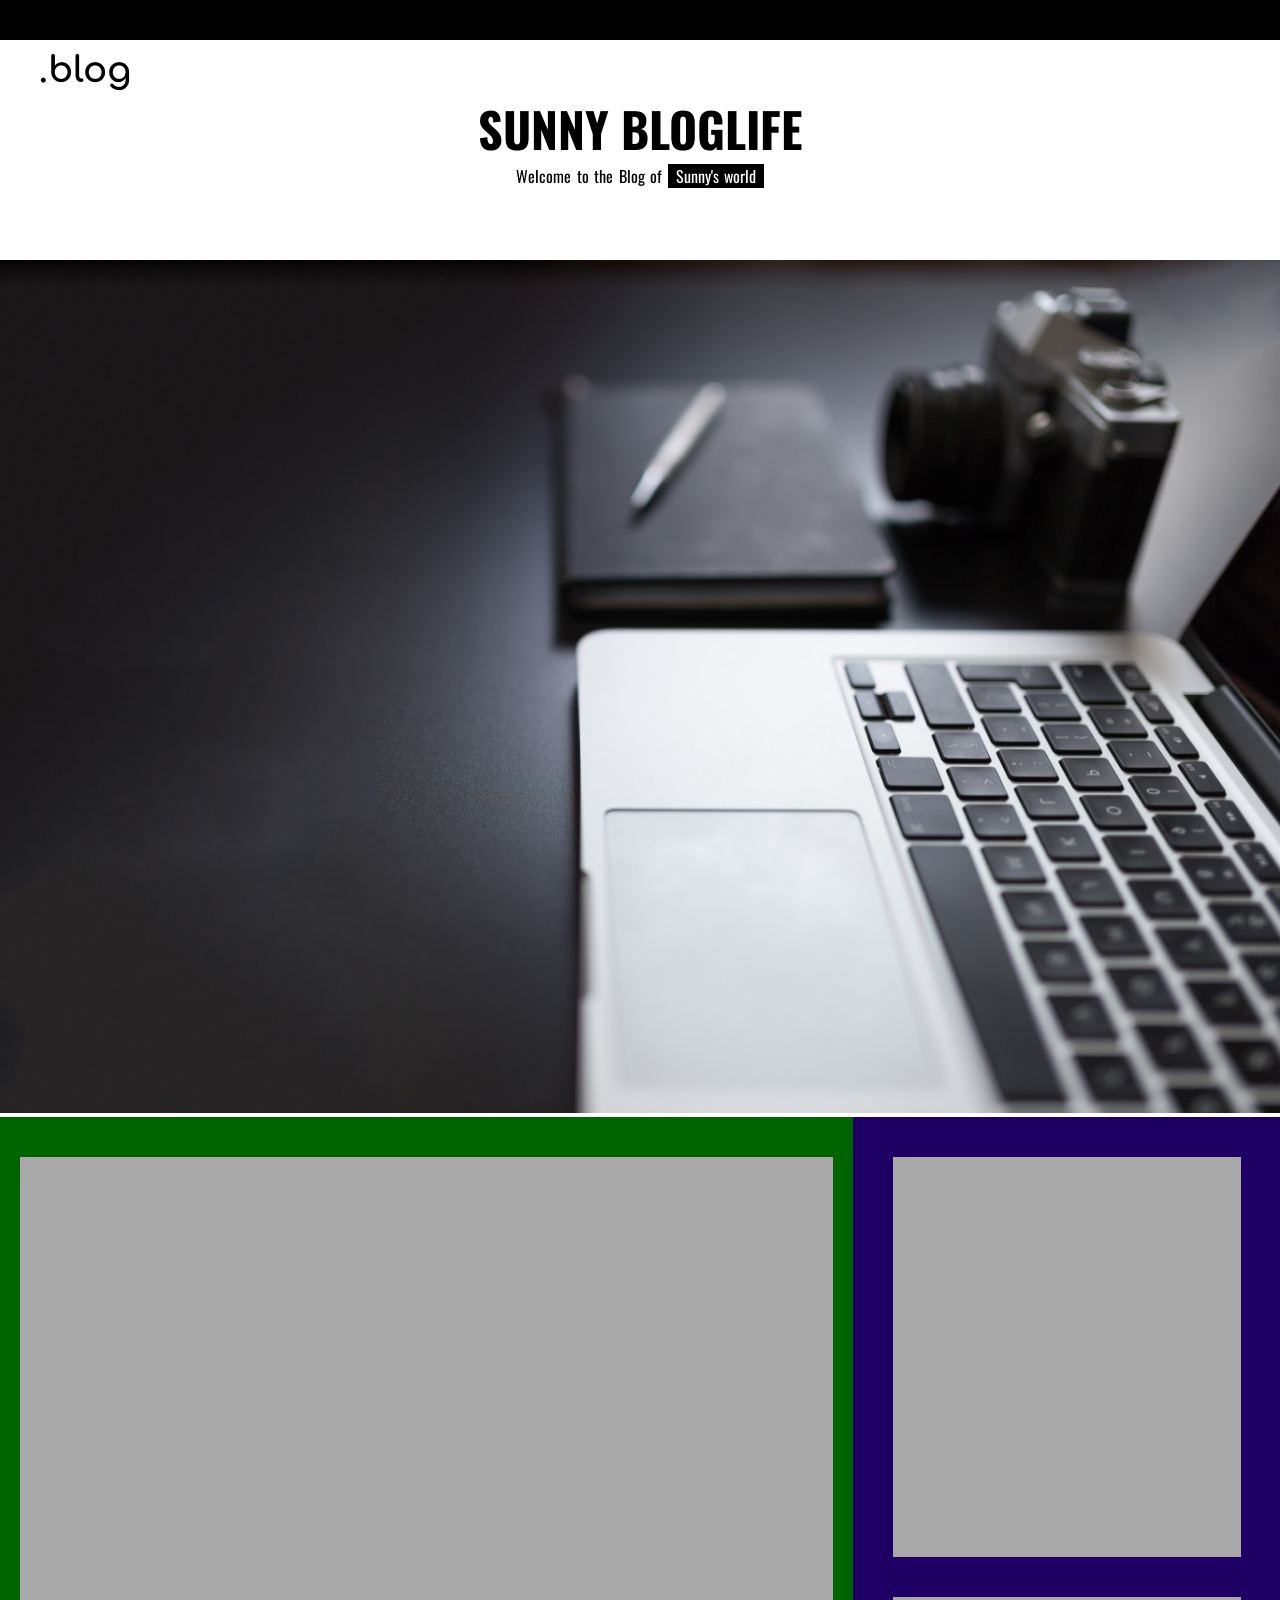
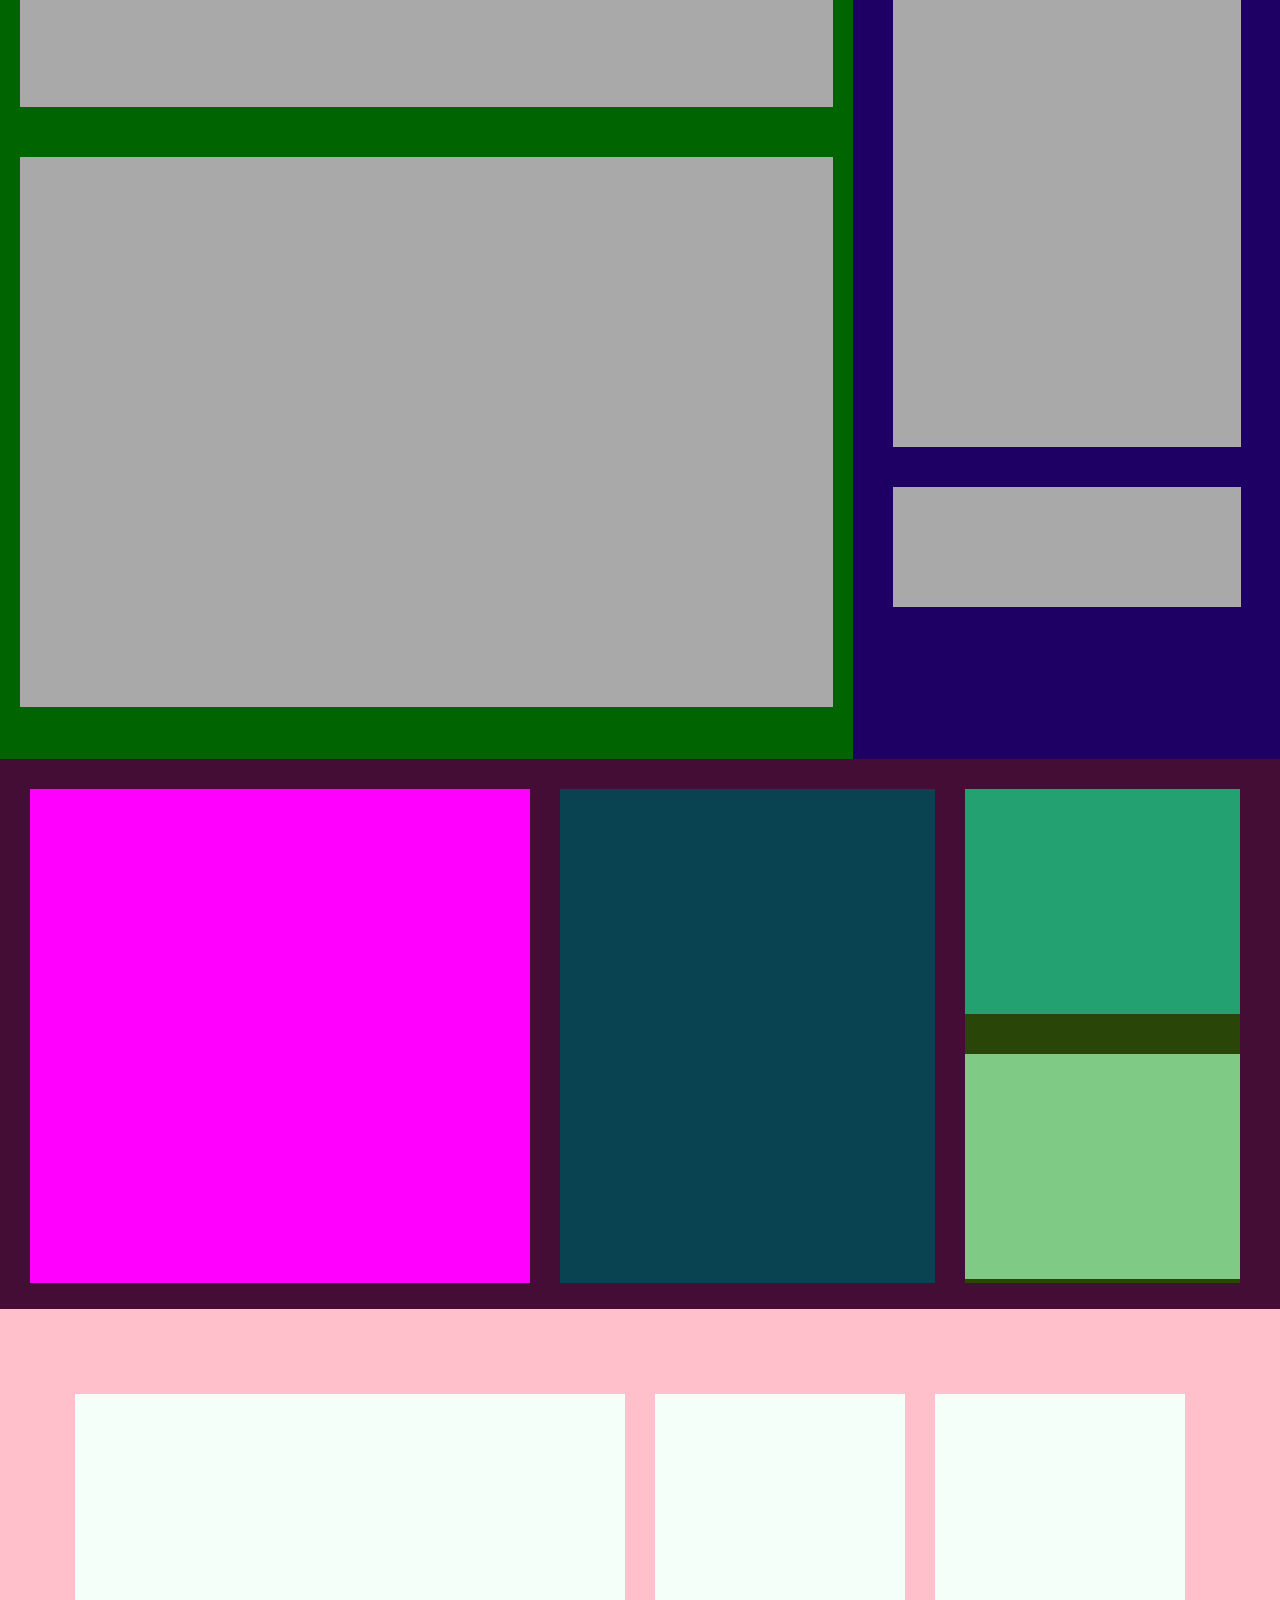
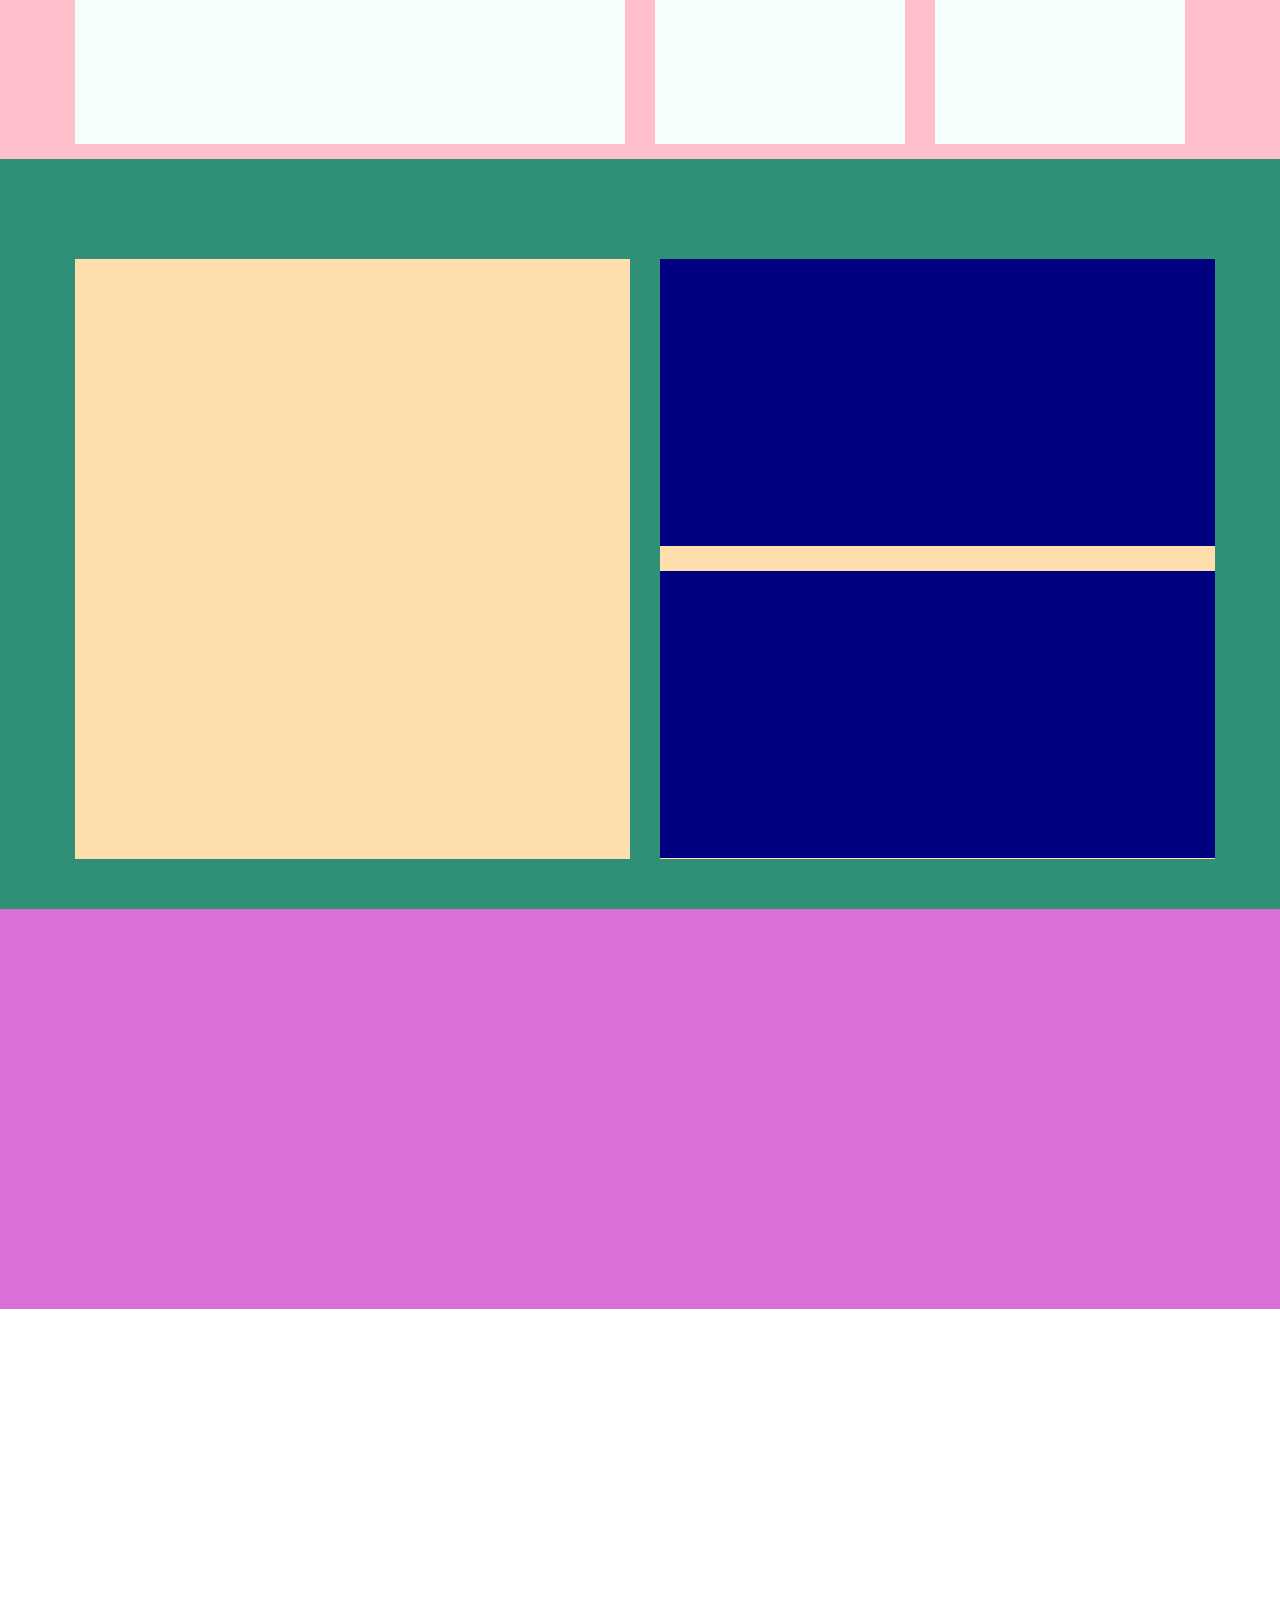
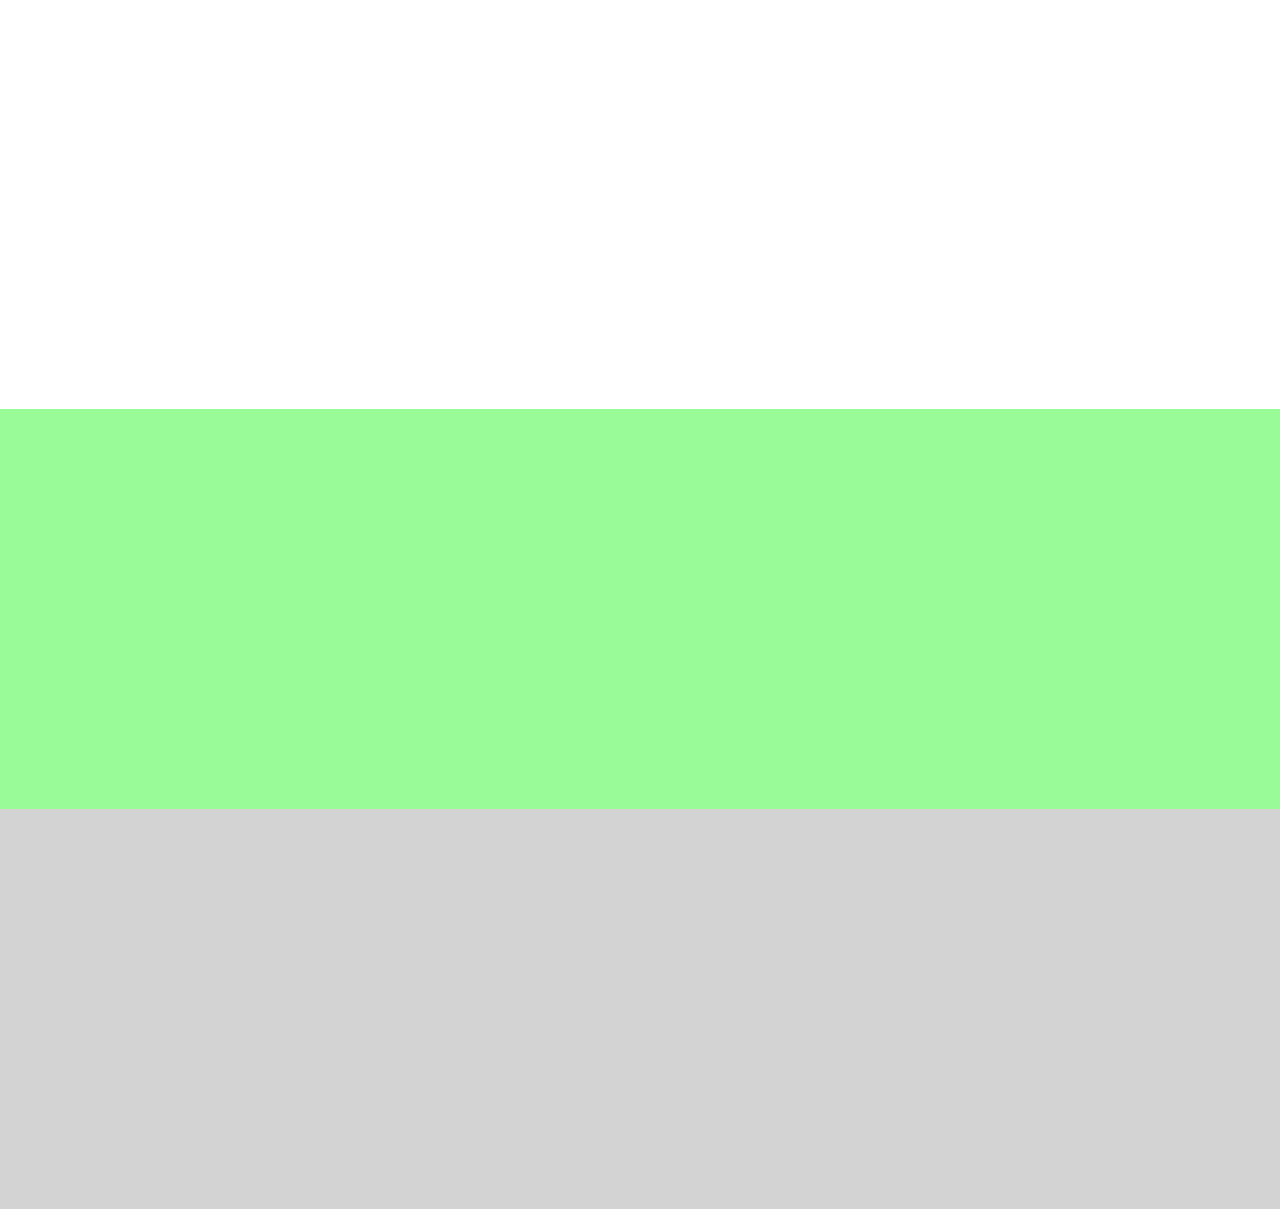
==== Project-files/blog-homepage.html @ 6fafa5fb "jumbotran complete" ====
<!DOCTYPE html>
<html lang="en">
<head>
    <meta charset="UTF-8">
    <meta name="viewport" content="width=device-width, initial-scale=1.0">
    <link rel="stylesheet" href="CSS-files/blog-homepage.css" type="text/css">
    <link href="https://fonts.googleapis.com/css2?family=Oswald:wght@300;400&display=swap" rel="stylesheet">
    <link href="https://fonts.googleapis.com/css2?family=Comfortaa:wght@500;700&family=Pangolin&display=swap" rel="stylesheet"> 
    <title>Welcome</title>
</head>
<body>
    <div>
       <!--adding top navigation for social media links-->
       <header>
           <div class="strip">
            

           </div>
       </header>
             <!--adding jumbotran for navigation bar and brand name-->
       <header>
           <div class="jumbotran"> 
               <a href="#"><div class="logo"><strong>.blog</strong></div></a>             
               <div><b style="font-size: 48px;">SUNNY BLOGLIFE</b></div>
               <div class="welcome-m"><p style="margin-top:0px;">Welcome to the Blog of <span class="sun-wld">&nbsp Sunny's world &nbsp</span></p></div>
           </div>
       </header>
       <!--adding welcome image-->
       <header>
           <div class="bl-image">           
            <img src="Images/dark-notebook-pen-photography-34124.jpg" alt="Welcome-image" class="blog-image">
           </div>
       </header>
    </div>
    <div class="container">
        <div id="flexbox-one">
            <div class="recent-post" style="margin-top: 20px;">

            </div>
            <div class="recent-post">

            </div>
        </div>
        <div id="flexbox-two">
            <div id="myname">

            </div>
            <div id="PopPost">

            </div>
            <div id="follow-me">

            </div>
        </div>      
    </div>
    <!--Select your catagory-->
    <div>

    </div>
    <!--catagories-->
    <div class="container-two">
        <div class="flexbox-three">
            <div id="cata-one">

            </div>
            <div id="cata-two">

            </div>
            <div id="cata-three">
                <div class="nest-flex-one"></div>
                <div class="nest-flex-two"></div>
            </div>

        </div>
        <div class="flexbox-four">
            <div class="cata-four">

            </div>
            <div class="cata-five">

            </div>
            <div class="cata-six">

            </div>

        </div>
        <div class="flexbox-five">
            <div class="cata-seven">

            </div>
            <div class="cata-eight">
                <div class="nest-flex-three">

                </div>
                <div class="nest-flex-four">

                </div>

            </div>   
        </div>
    </div>
    <div class="subs-pallete">

    </div>
    <div class="inspiration">

    </div>
    <div class="img-gal">

    </div>
    <footer class="footer">

    </footer>
</body>
</html>
---- Project-files/CSS-files/blog-homepage.css ----
@import url("homepage-layout.css");
@import url("homepage-style.css");
body{
    margin: 0;
    background-color:#fff;/*#fff can we more better*/
}
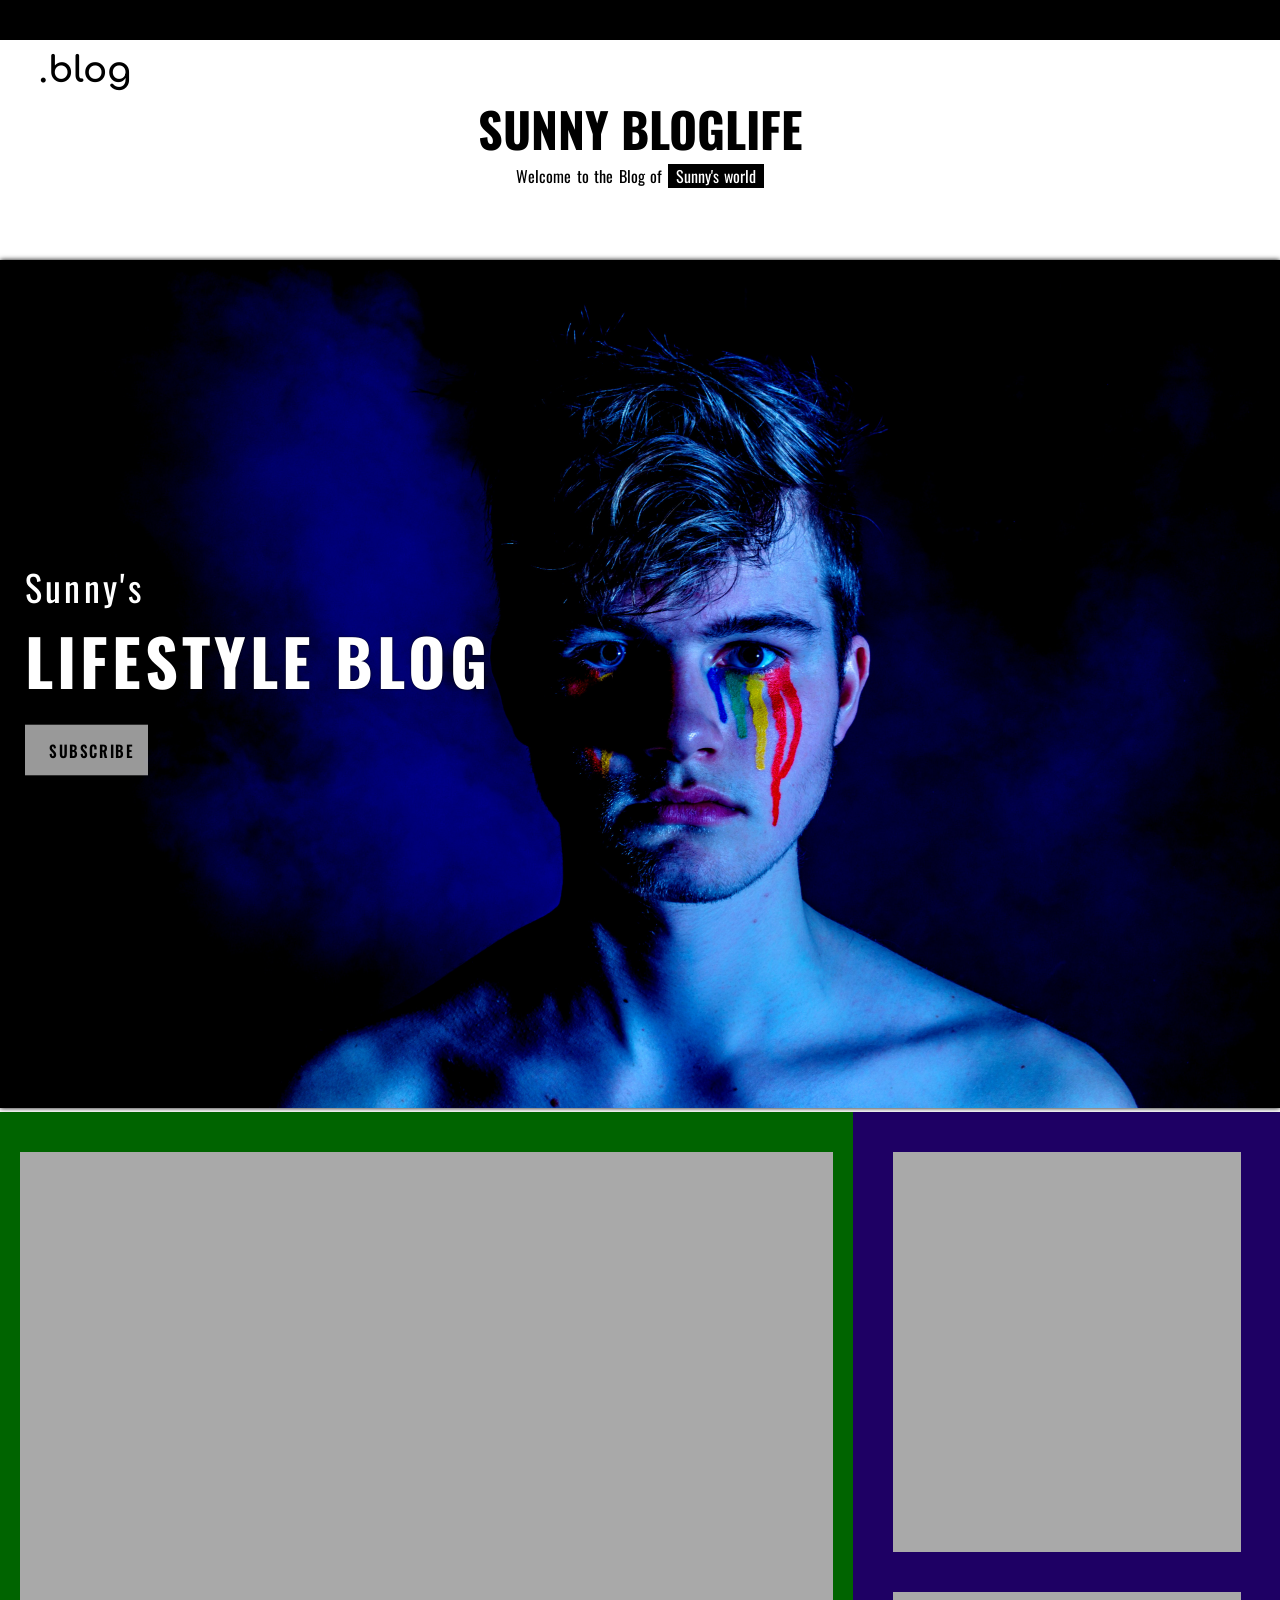
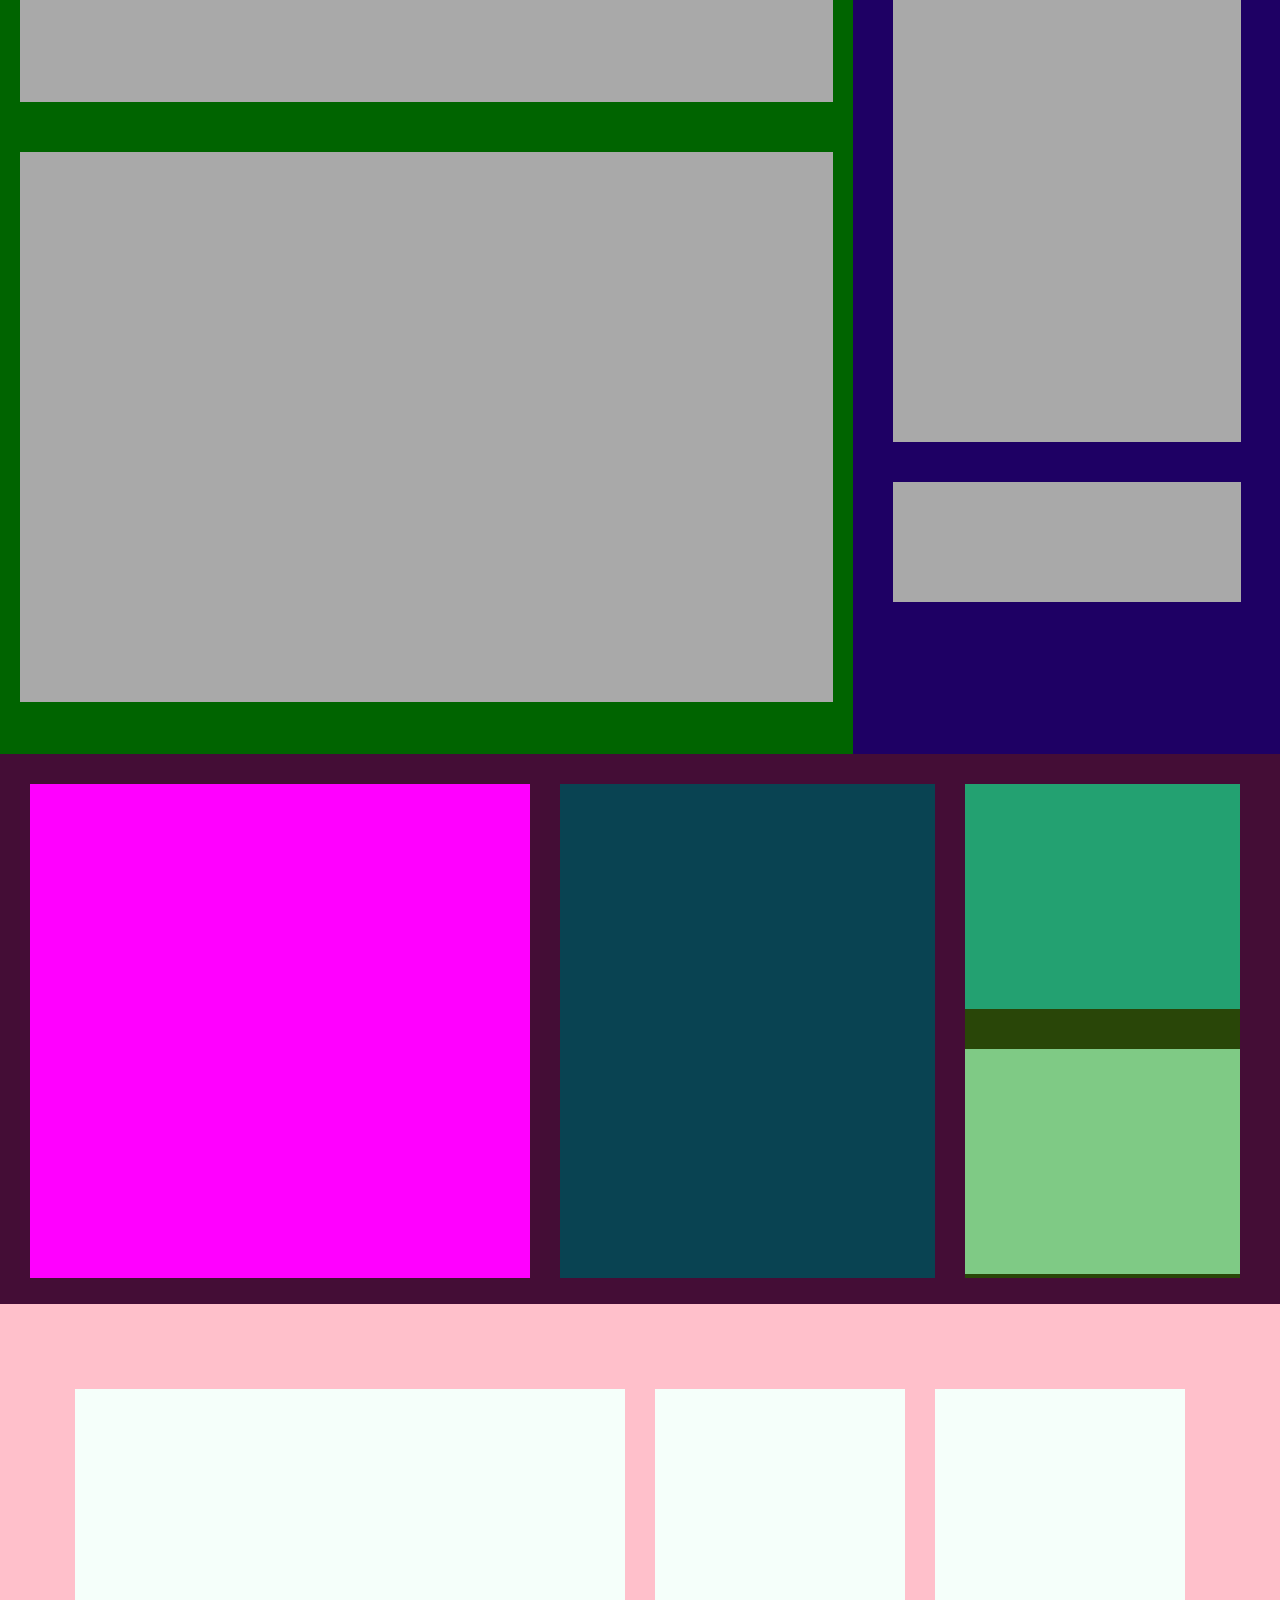
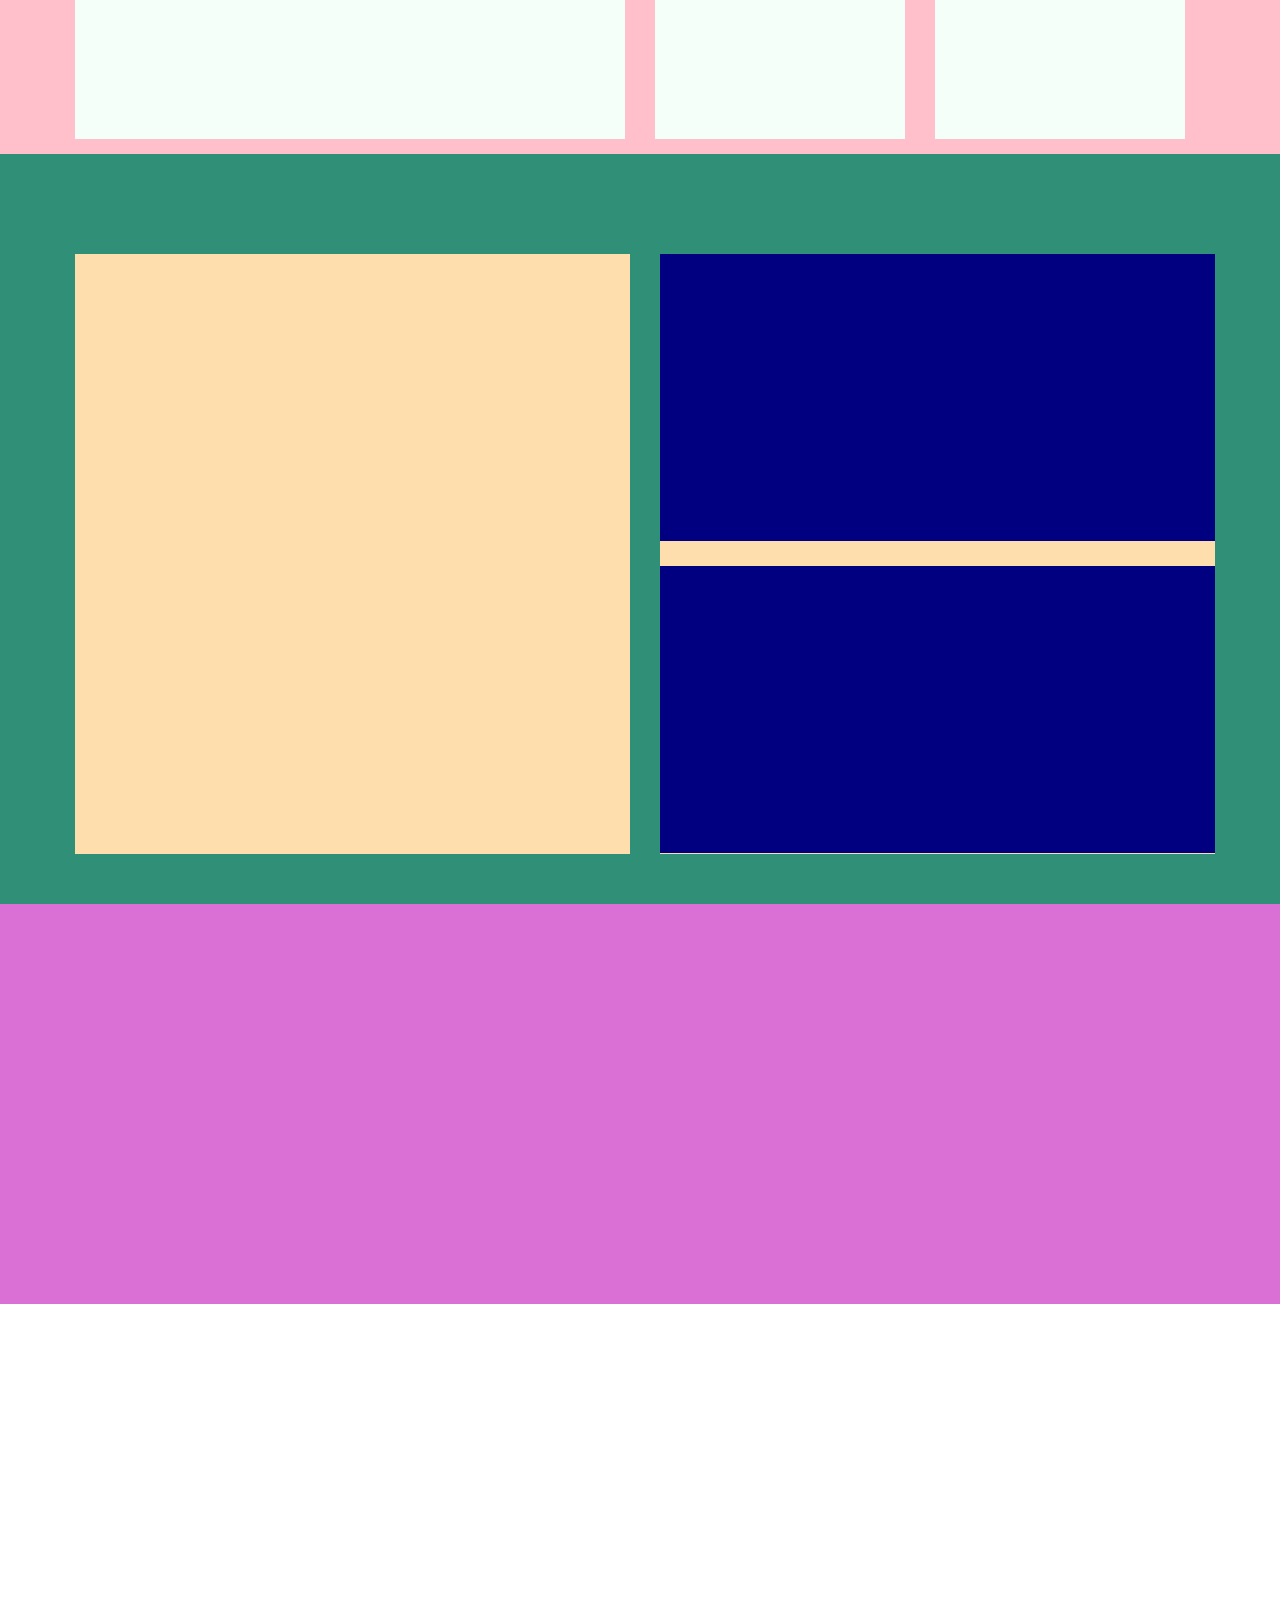
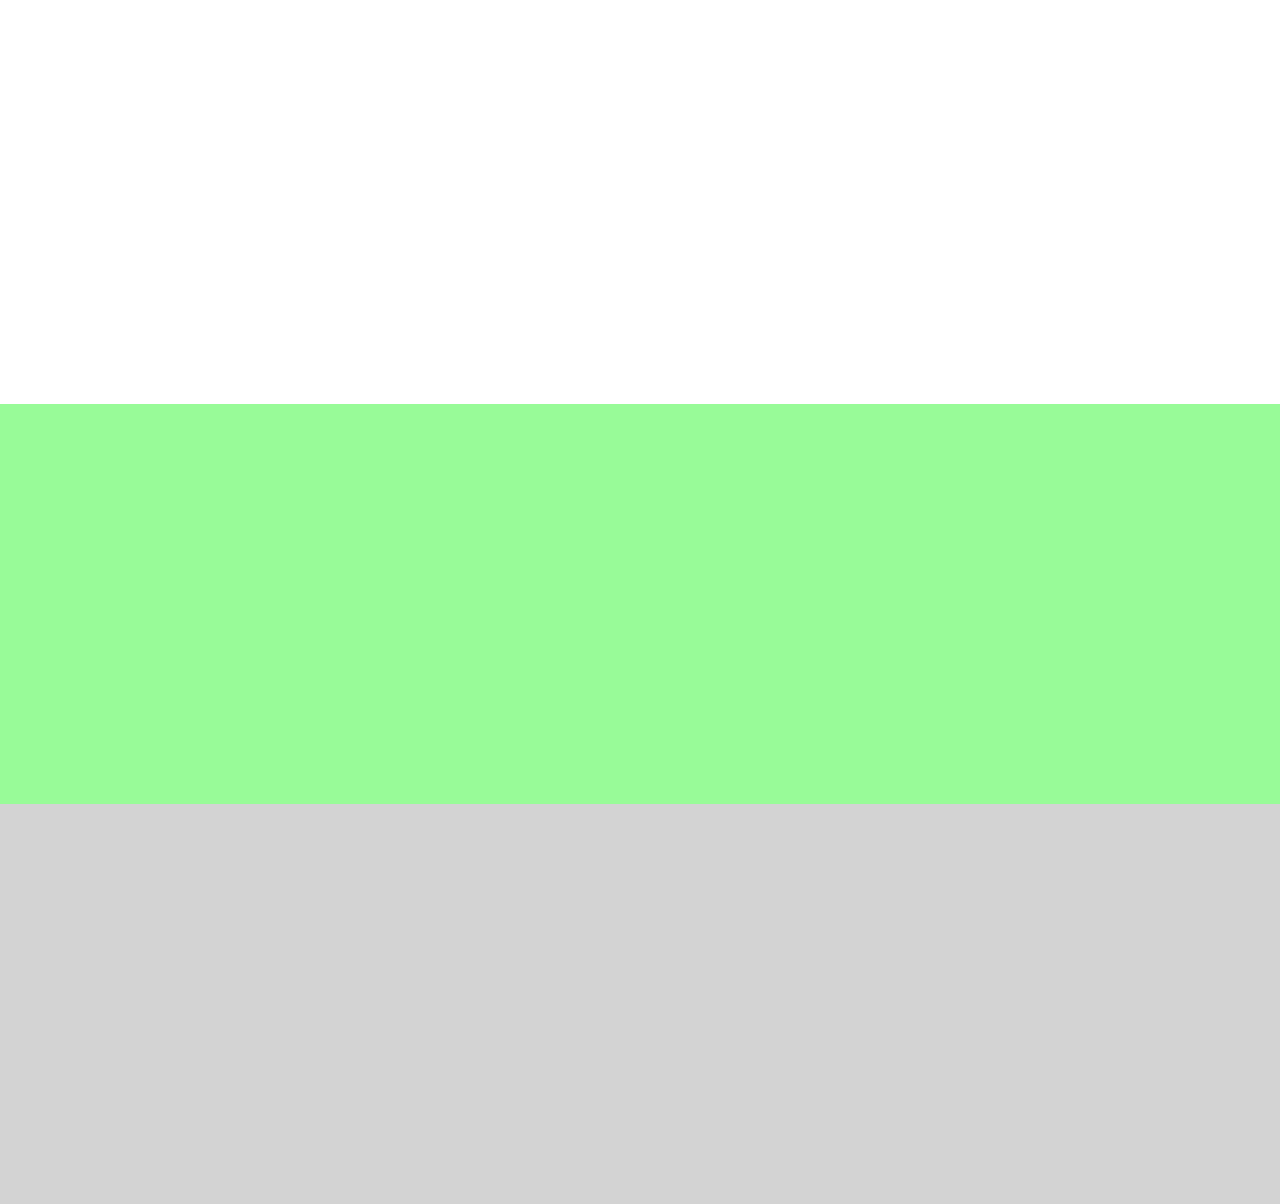
==== commit 463adb99: "complete blog image" ====
--- a/Project-files/blog-homepage.html
+++ b/Project-files/blog-homepage.html
@@ -17,7 +17,7 @@
 
            </div>
        </header>
-             <!--adding jumbotran for navigation bar and brand name-->
+             <!--adding jumbotran  and brand name-->
        <header>
            <div class="jumbotran"> 
                <a href="#"><div class="logo"><strong>.blog</strong></div></a>             
@@ -27,10 +27,16 @@
        </header>
        <!--adding welcome image-->
        <header>
-           <div class="bl-image">           
-            <img src="Images/dark-notebook-pen-photography-34124.jpg" alt="Welcome-image" class="blog-image">
+           <div>
+               <div class="text-on-img">
+                  <div class="text-on-img-one">Sunny's</div>
+                  <div class="text-on-img-two"><b>LIFESTYLE BLOG</b></div>
+                  <a  href="#subs"><div class="btn-on-img">SUBSCRIBE</div></a>
+               </div>
+               <img src="Images/man.jpg" alt="Welcome-image" class="blog-image">              
            </div>
        </header>
+       <!--adding recent post and-->
     </div>
     <div class="container">
         <div id="flexbox-one">
@@ -99,7 +105,7 @@
             </div>   
         </div>
     </div>
-    <div class="subs-pallete">
+    <div class="subs-pallete" id="subs">
 
     </div>
     <div class="inspiration">
--- a/Project-files/CSS-files/blog-homepage.css
+++ b/Project-files/CSS-files/blog-homepage.css
@@ -1,5 +1,8 @@
 @import url("homepage-layout.css");
 @import url("homepage-style.css");
+html{
+    scroll-behavior: smooth;
+}
 body{
     margin: 0;
     background-color:#fff;/*#fff can we more better*/
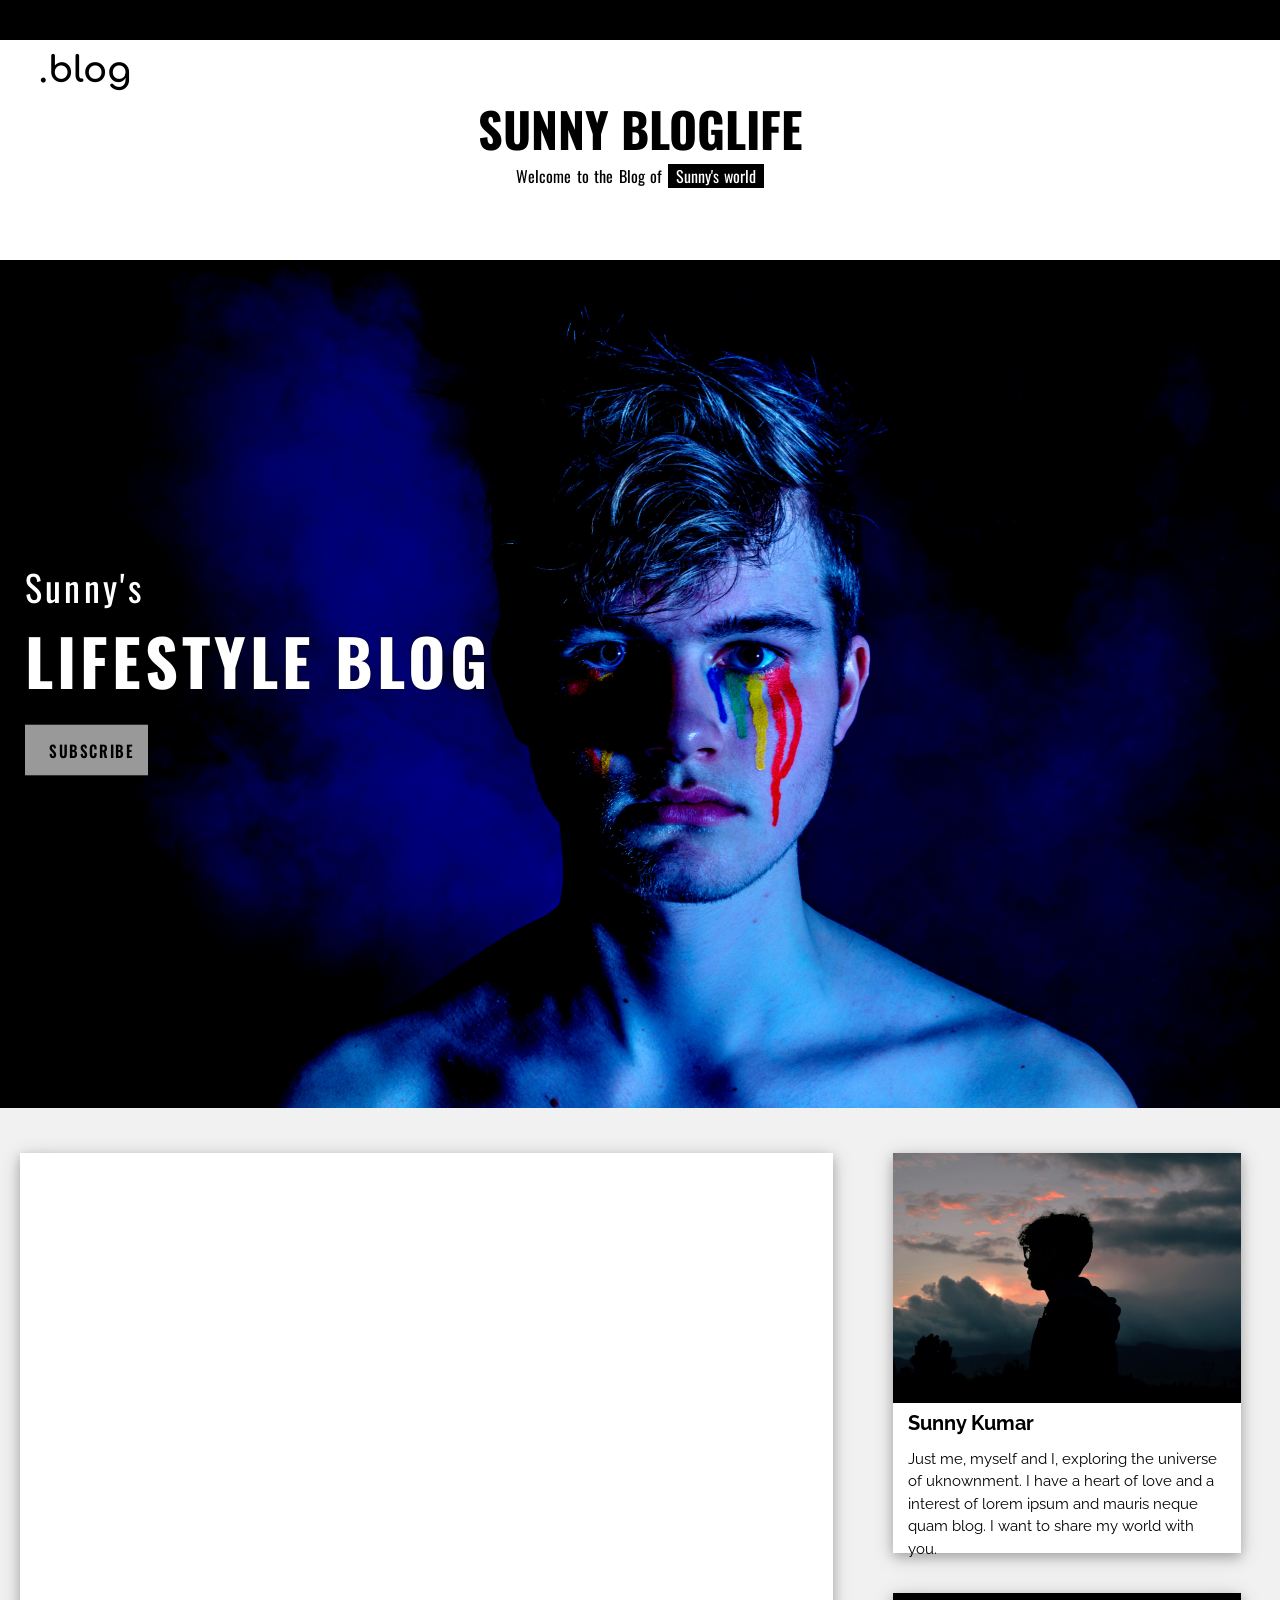
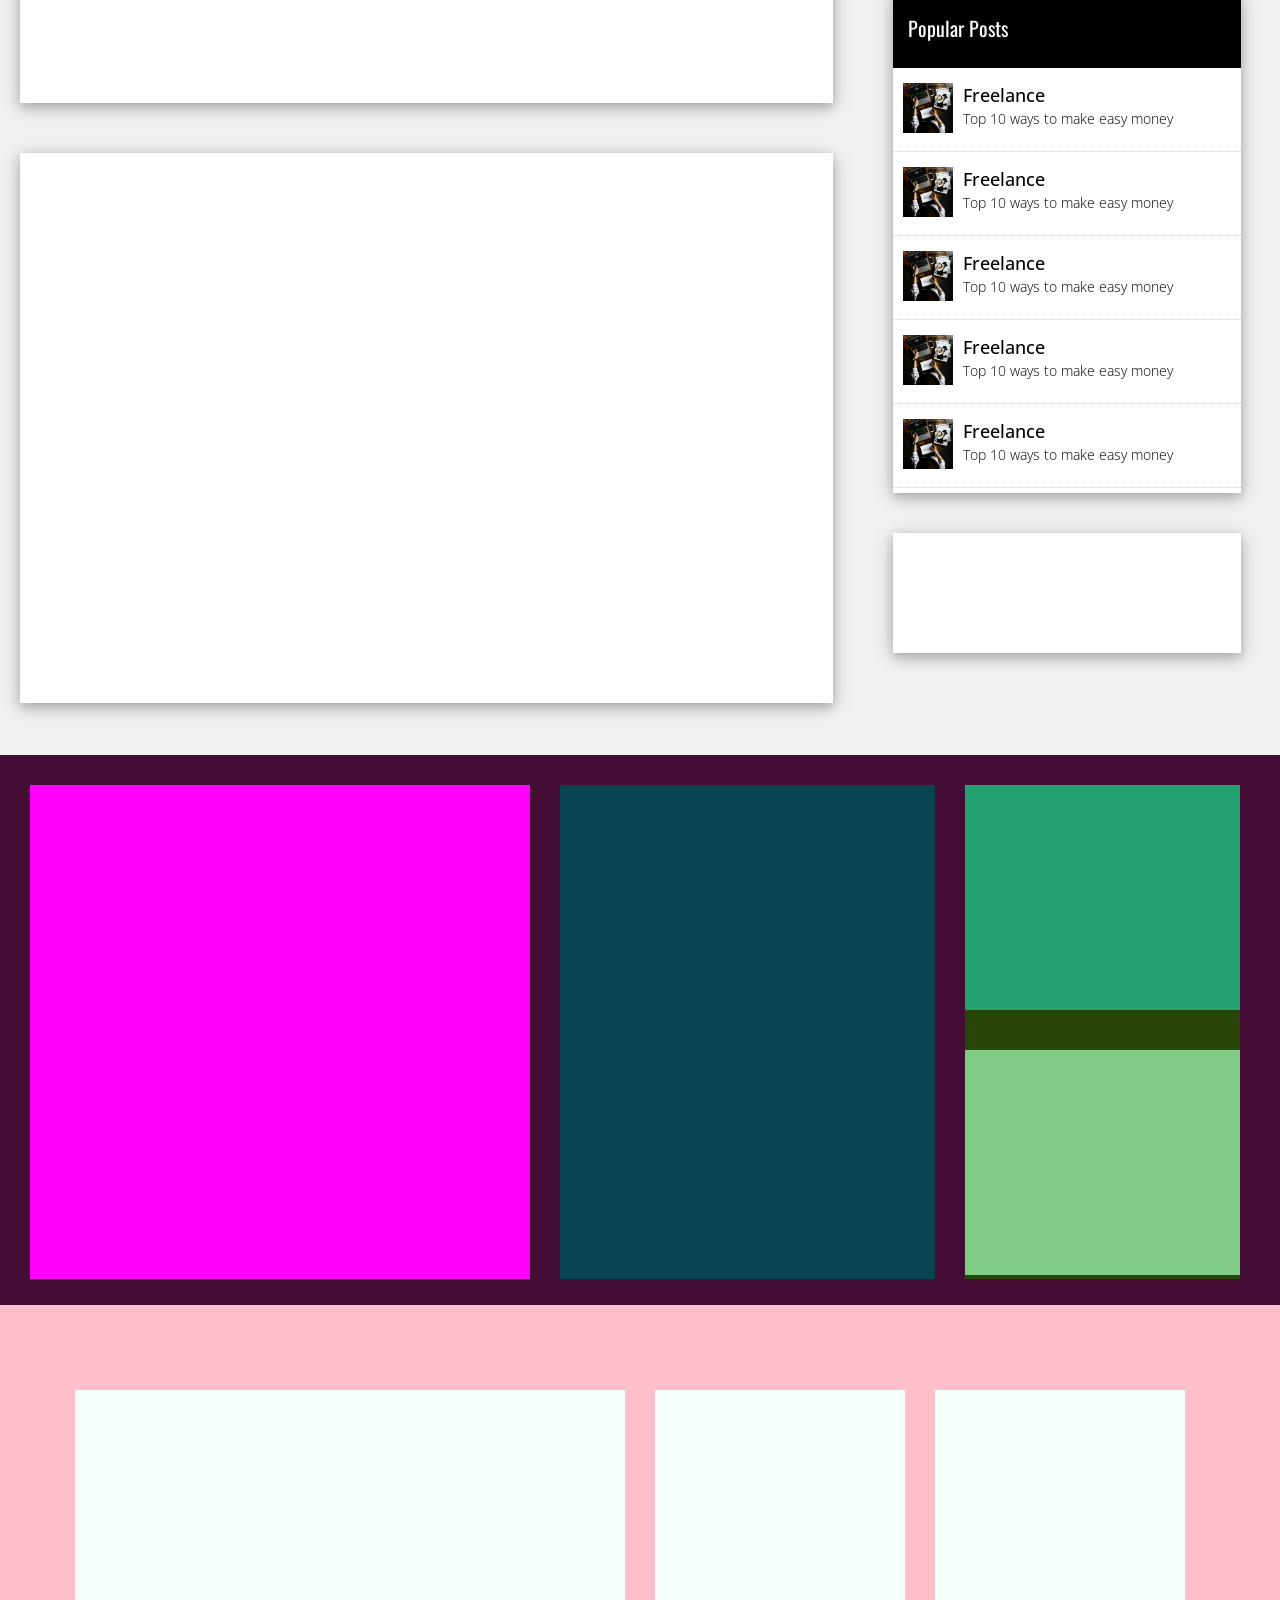
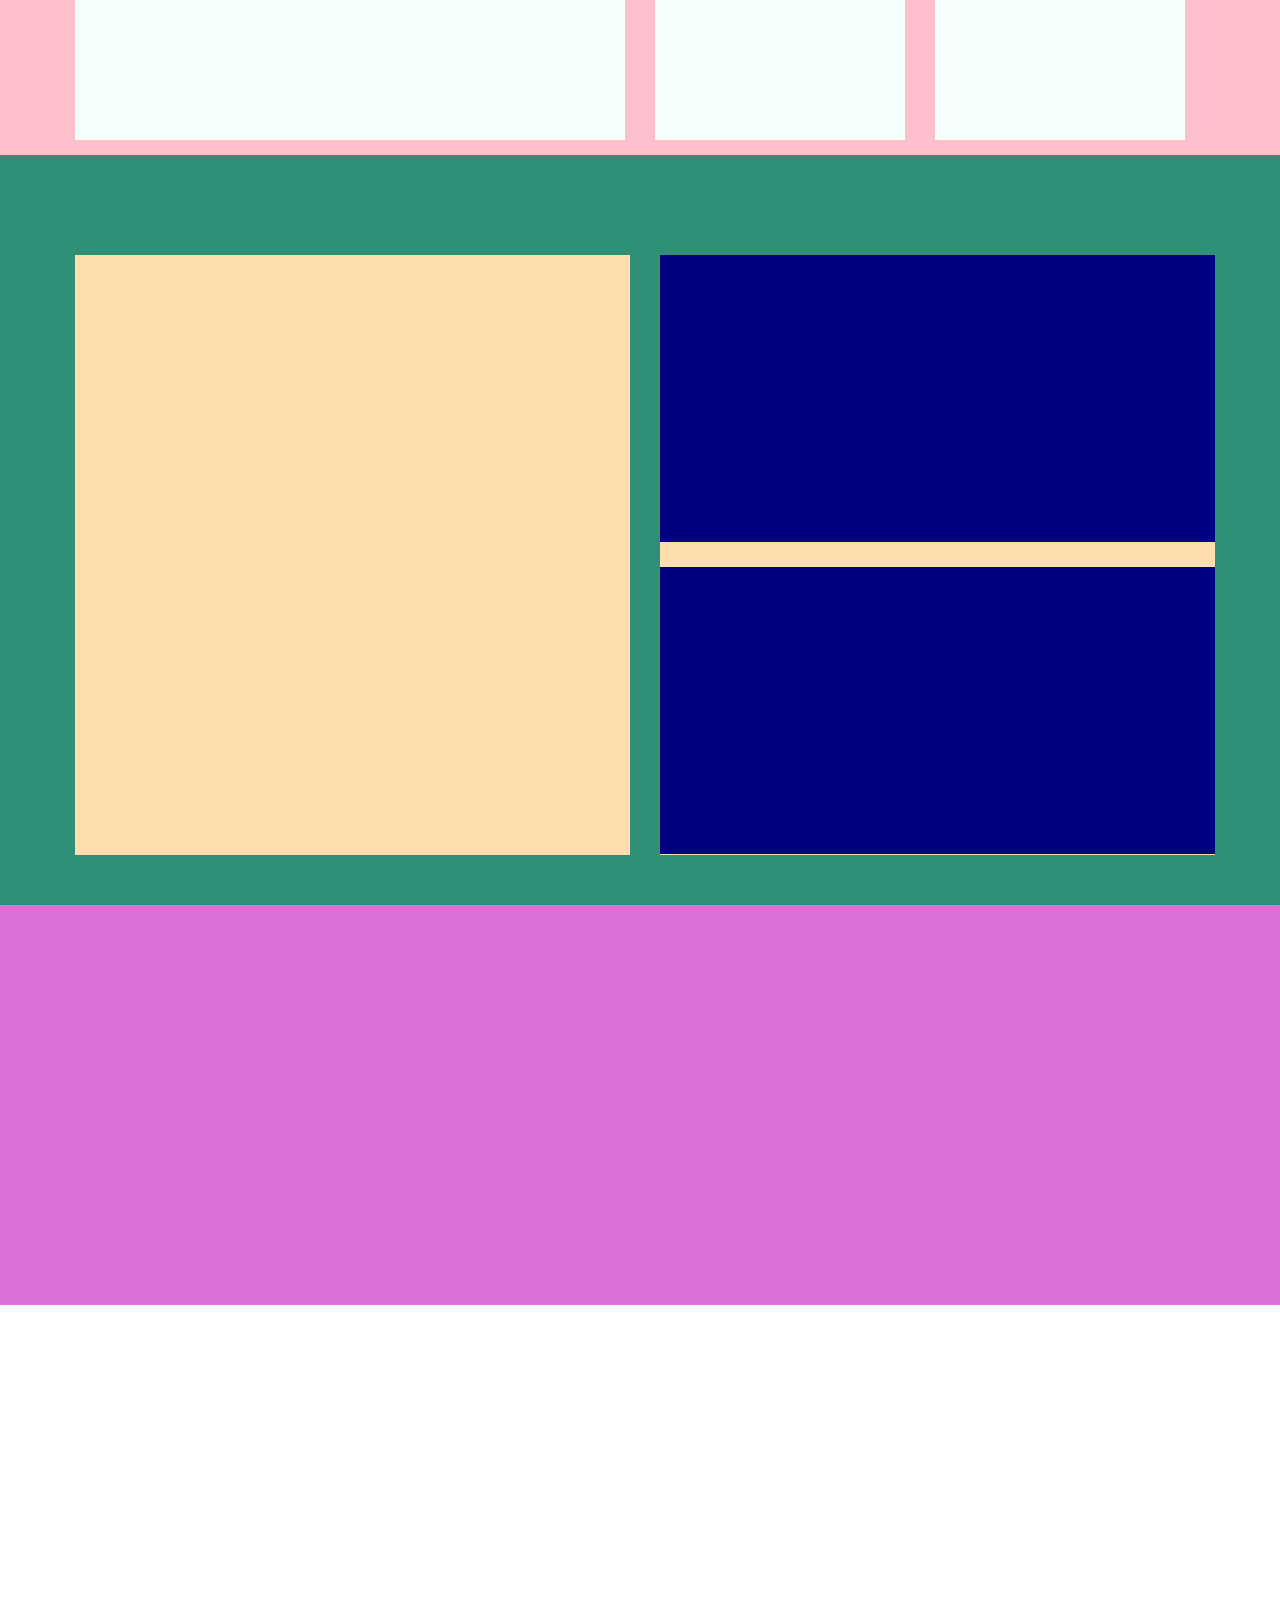
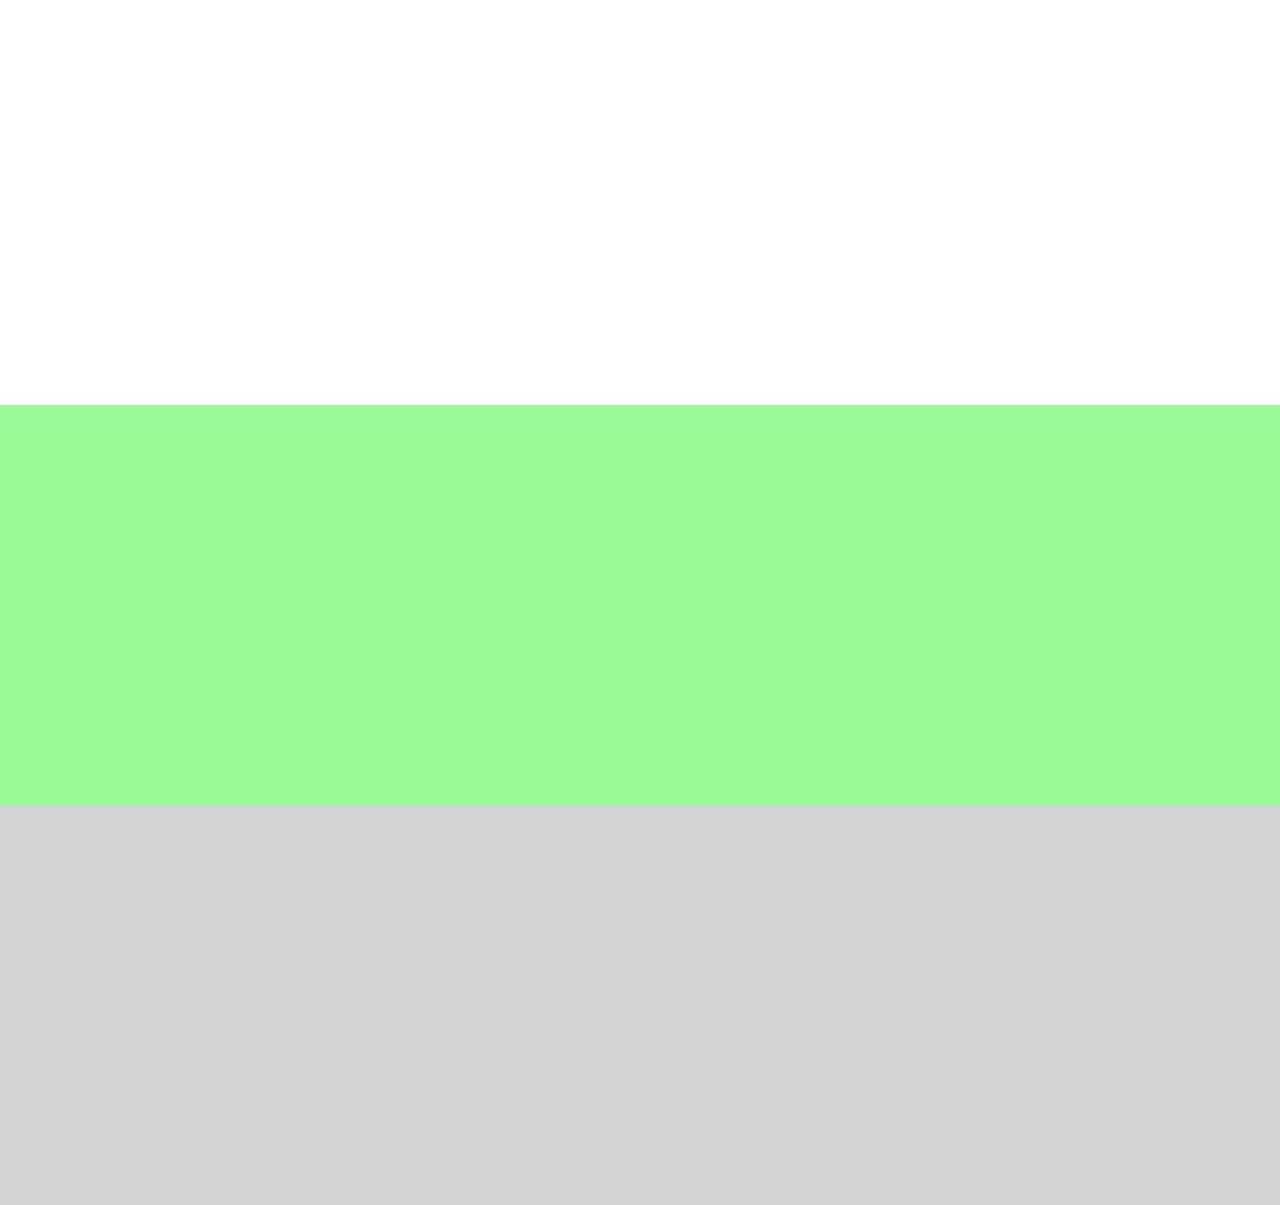
==== commit 84878654: "Complete my-name and popular post" ====
--- a/Project-files/blog-homepage.html
+++ b/Project-files/blog-homepage.html
@@ -6,6 +6,8 @@
     <link rel="stylesheet" href="CSS-files/blog-homepage.css" type="text/css">
     <link href="https://fonts.googleapis.com/css2?family=Oswald:wght@300;400&display=swap" rel="stylesheet">
     <link href="https://fonts.googleapis.com/css2?family=Comfortaa:wght@500;700&family=Pangolin&display=swap" rel="stylesheet"> 
+    <link href="https://fonts.googleapis.com/css2?family=Raleway&display=swap" rel="stylesheet"> 
+    <link href="https://fonts.googleapis.com/css2?family=Open+Sans&display=swap" rel="stylesheet"> 
     <title>Welcome</title>
 </head>
 <body>
@@ -19,7 +21,7 @@
        </header>
              <!--adding jumbotran  and brand name-->
        <header>
-           <div class="jumbotran"> 
+           <div class="jumbotran" style="background-color: #fff;"> 
                <a href="#"><div class="logo"><strong>.blog</strong></div></a>             
                <div><b style="font-size: 48px;">SUNNY BLOGLIFE</b></div>
                <div class="welcome-m"><p style="margin-top:0px;">Welcome to the Blog of <span class="sun-wld">&nbsp Sunny's world &nbsp</span></p></div>
@@ -49,9 +51,53 @@
         </div>
         <div id="flexbox-two">
             <div id="myname">
+                <div id="myname-img">
+
+                </div>
+                <div id="myname-text">
+                    <p style="margin: 0px; font-size: 20px;"><strong>Sunny Kumar</strong></p>
+                    <p style="margin-top: 10px;">Just me, myself and I, exploring the universe of uknownment. I have a heart of love and a interest of lorem ipsum and mauris neque quam blog. I want to share my world with you.</p>
+                </div>
 
             </div>
             <div id="PopPost">
+                <div id="pop-post-t">
+                   Popular Posts
+                </div>
+                <div>
+                    <ul style="list-style-type: none;">
+                        <li>
+                            <div class="thumbnail">
+                                
+                            </div>
+                            <span class="thumbnail-t">Freelance</span><br>
+                            <span class="thumbnail-d">Top 10 ways to make easy money</span></li>
+                        <li>
+                           <div class="thumbnail">
+                                    
+                            </div>
+                            <span class="thumbnail-t">Freelance</span><br>
+                            <span class="thumbnail-d">Top 10 ways to make easy money</span></li>
+                        <li>
+                          <div class="thumbnail">
+                                        
+                            </div>
+                            <span class="thumbnail-t">Freelance</span><br>
+                            <span class="thumbnail-d">Top 10 ways to make easy money</span></li>
+                        <li>
+                          <div class="thumbnail">
+                                              
+                            </div>
+                             <span class="thumbnail-t">Freelance</span><br>
+                            <span class="thumbnail-d">Top 10 ways to make easy money</span></li>
+                        <li>
+                          <div class="thumbnail">
+                                        
+                            </div>
+                            <span class="thumbnail-t">Freelance</span><br>
+                            <span class="thumbnail-d">Top 10 ways to make easy money</span></li>
+                    </ul>
+                </div>
 
             </div>
             <div id="follow-me">
--- a/Project-files/CSS-files/blog-homepage.css
+++ b/Project-files/CSS-files/blog-homepage.css
@@ -5,5 +5,6 @@
 }
 body{
     margin: 0;
-    background-color:#fff;/*#fff can we more better*/
+    background-color:#f1f1f1;/*#fff can we more better*/
+    font-family: oswald,sans-serif;
 }
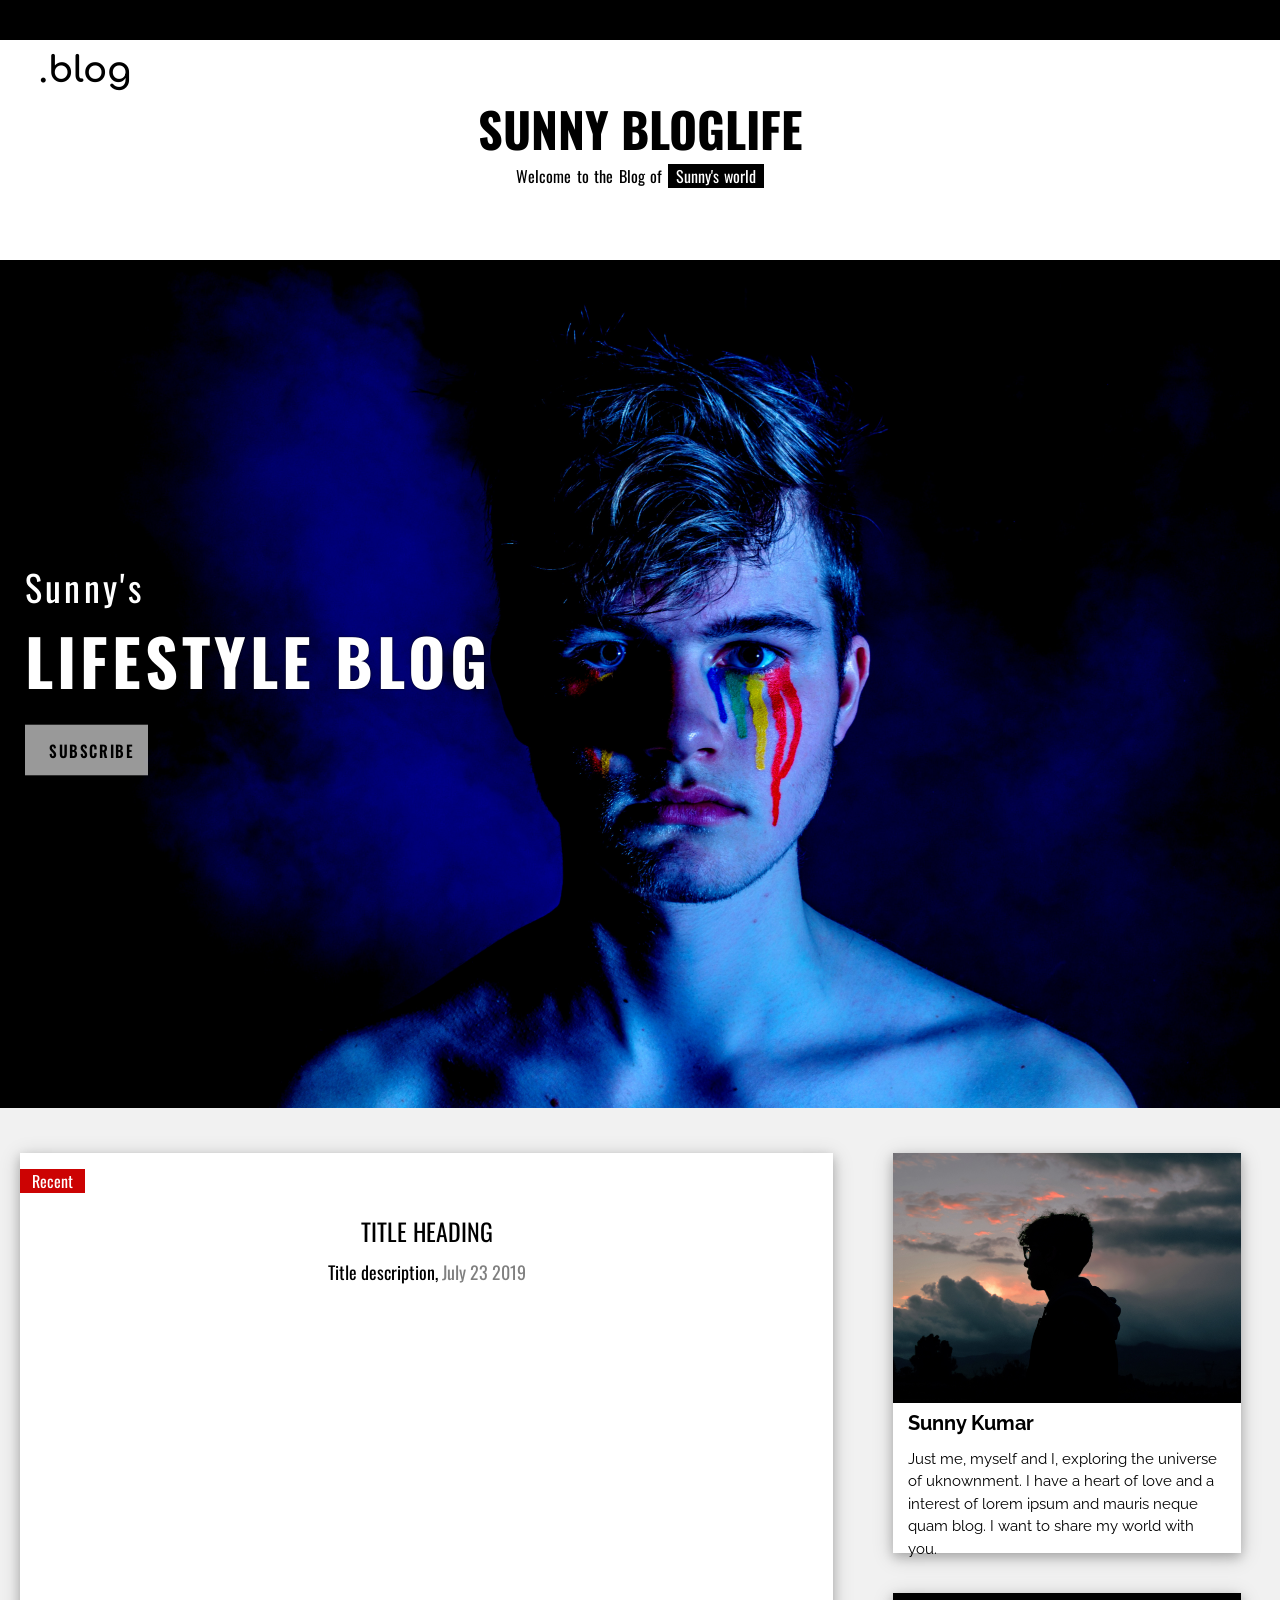
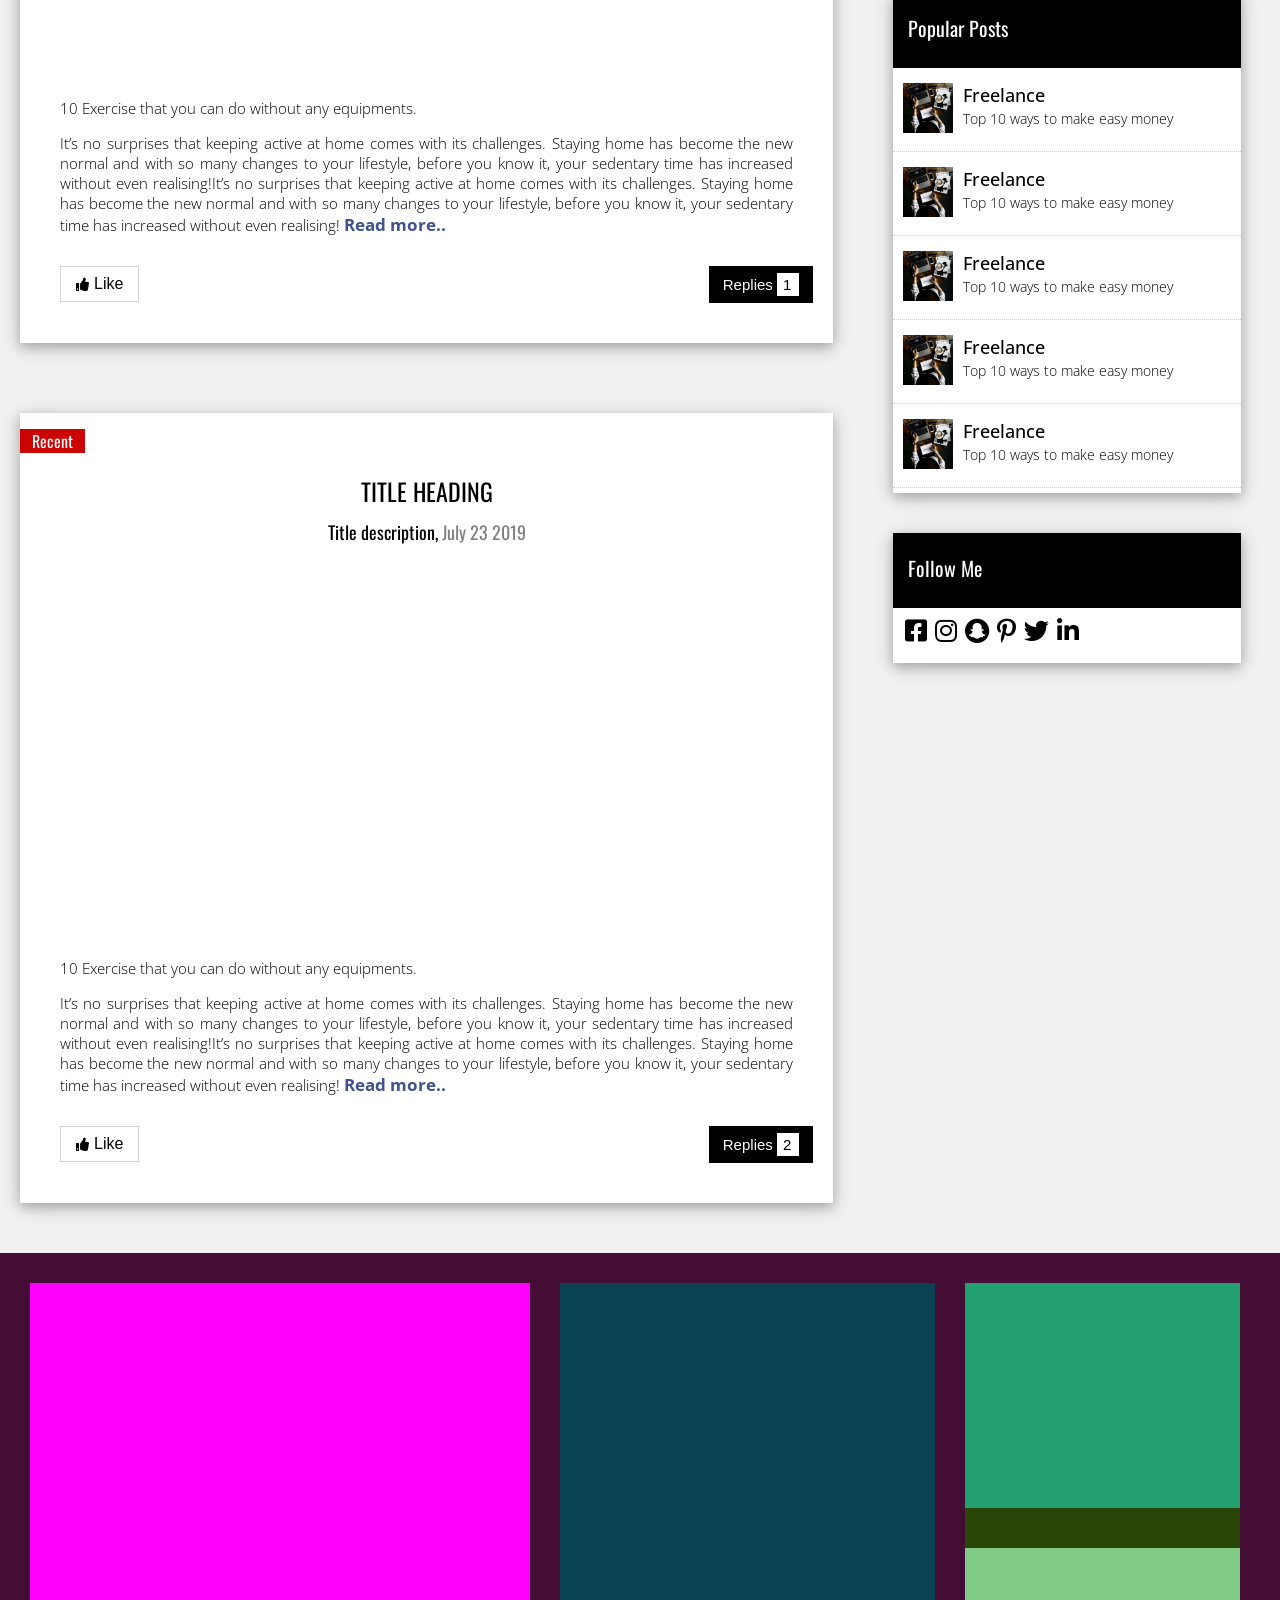
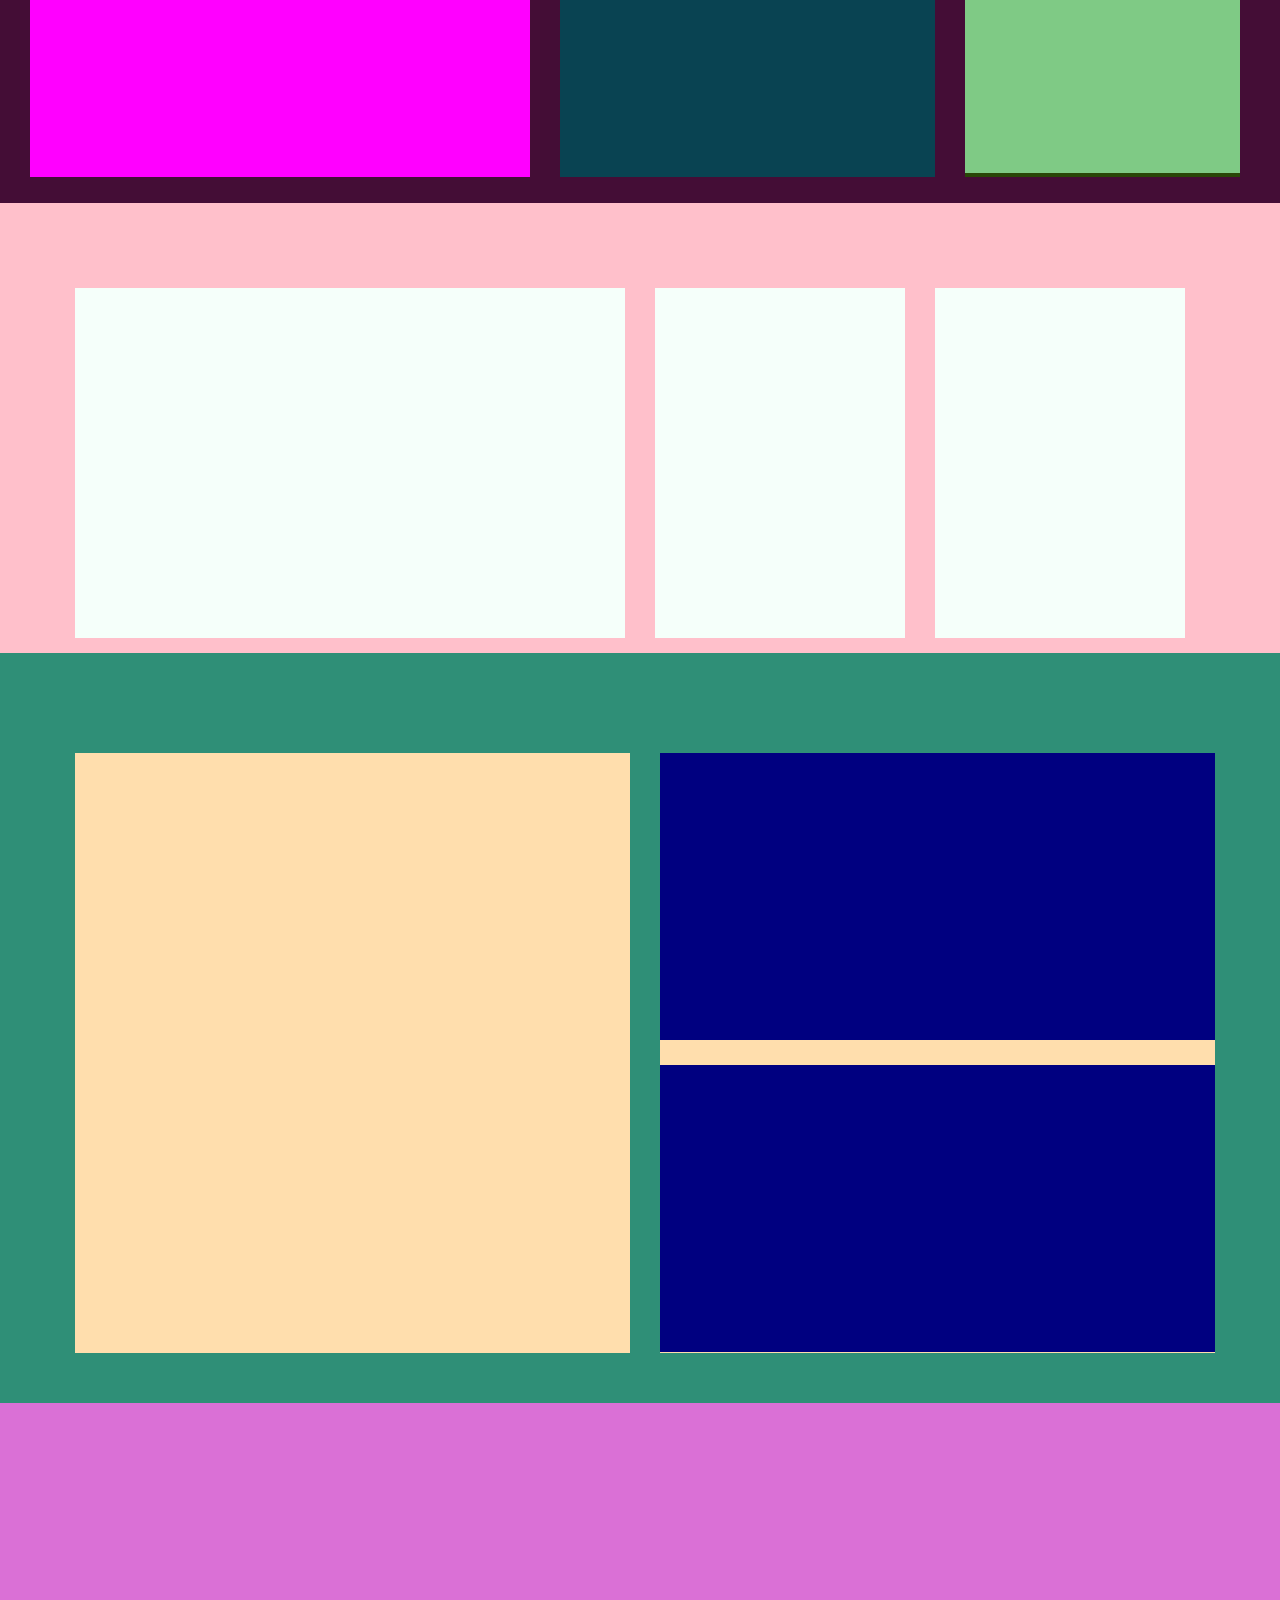
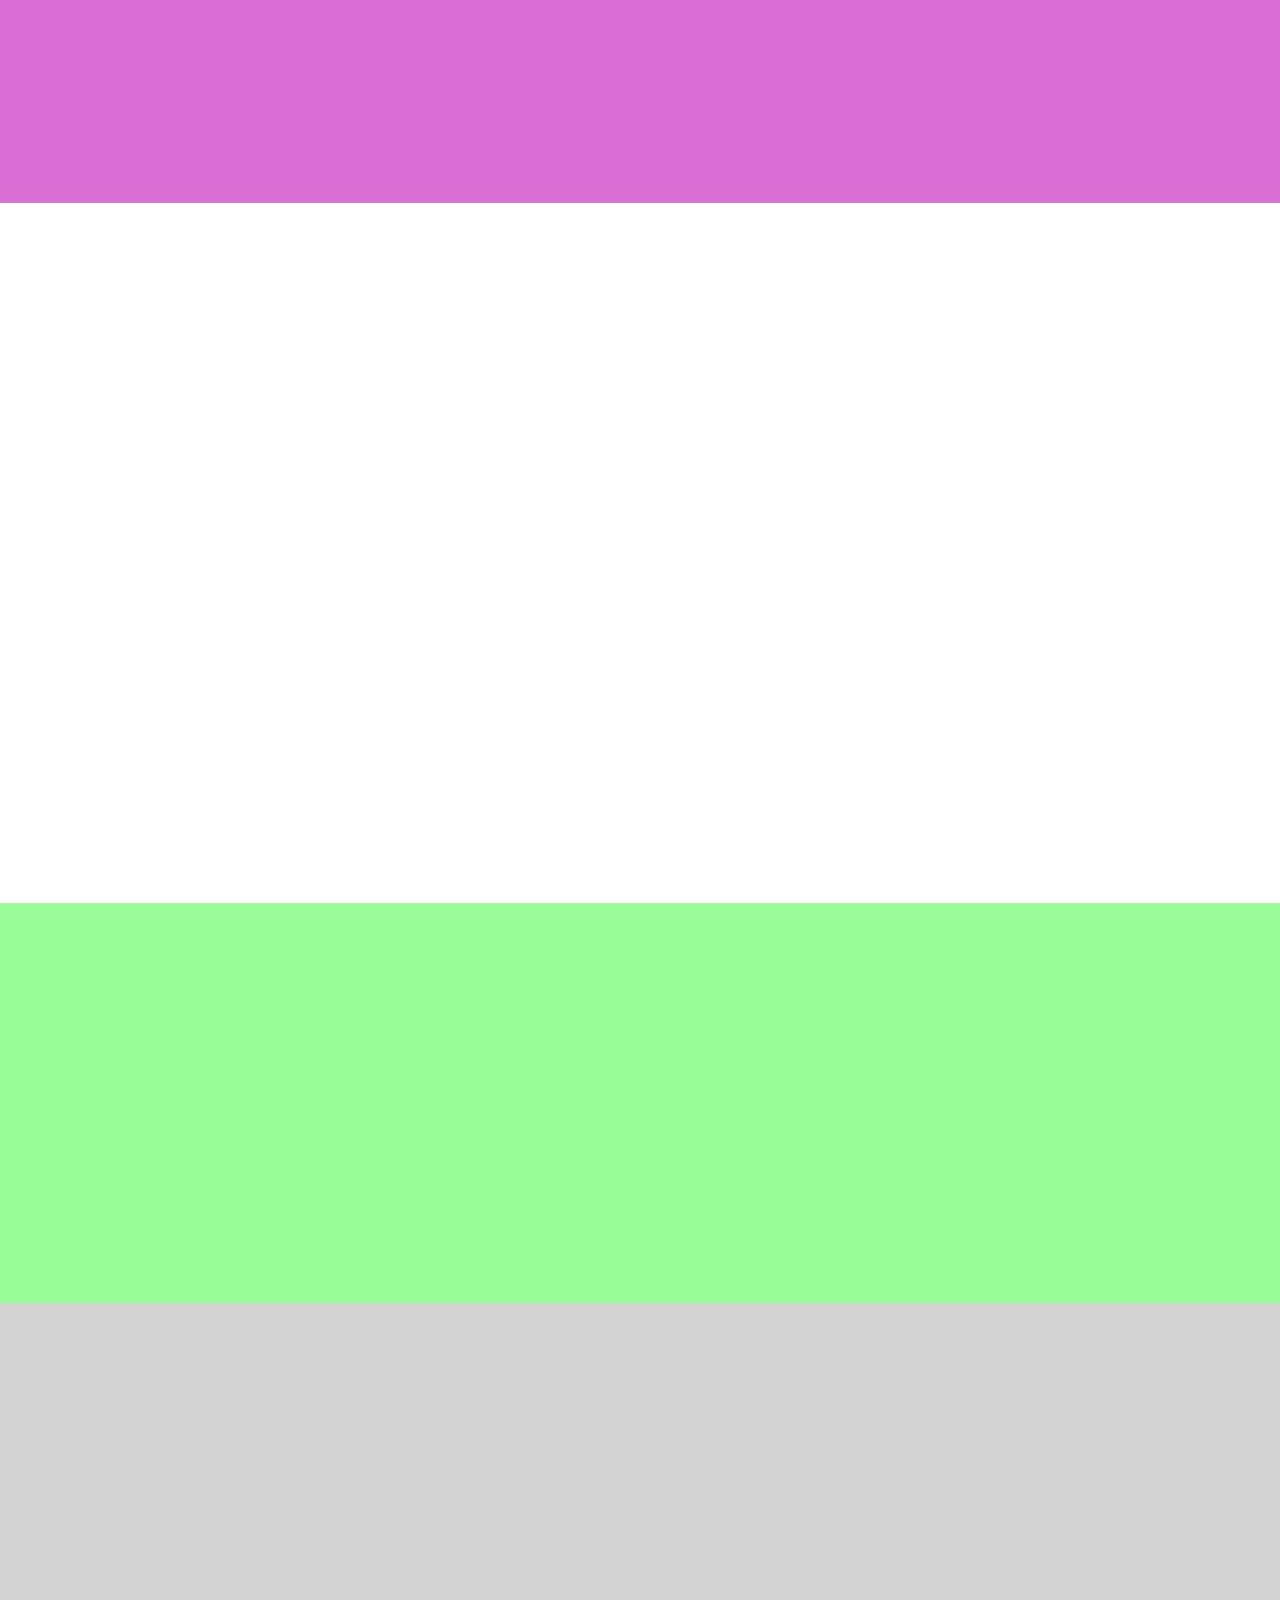
==== commit 1c519f6a: "complete follow me and recent post cards" ====
--- a/Project-files/blog-homepage.html
+++ b/Project-files/blog-homepage.html
@@ -7,7 +7,8 @@
     <link href="https://fonts.googleapis.com/css2?family=Oswald:wght@300;400&display=swap" rel="stylesheet">
     <link href="https://fonts.googleapis.com/css2?family=Comfortaa:wght@500;700&family=Pangolin&display=swap" rel="stylesheet"> 
     <link href="https://fonts.googleapis.com/css2?family=Raleway&display=swap" rel="stylesheet"> 
-    <link href="https://fonts.googleapis.com/css2?family=Open+Sans&display=swap" rel="stylesheet"> 
+    <link href="https://fonts.googleapis.com/css2?family=Open+Sans&display=swap" rel="stylesheet">
+    <link rel="stylesheet" href="https://pro.fontawesome.com/releases/v5.10.0/css/all.css" integrity="sha384-AYmEC3Yw5cVb3ZcuHtOA93w35dYTsvhLPVnYs9eStHfGJvOvKxVfELGroGkvsg+p" crossorigin="anonymous"/>
     <title>Welcome</title>
 </head>
 <body>
@@ -42,13 +43,51 @@
     </div>
     <div class="container">
         <div id="flexbox-one">
+
+          <!--recent post one-->
             <div class="recent-post" style="margin-top: 20px;">
-
-            </div>
-            <div class="recent-post">
-
-            </div>
-        </div>
+                <p class="recent">Recent</p>
+                <div class="rct-post-t">
+                    <h2 style="font-weight:400;margin-bottom: 5px;">TITLE HEADING</h2>
+                    <p style="font-size: 18px; font-weight: 400; margin-top: 10px;">Title description, <span style="color: gray;">July 23 2019</span></p>
+
+                </div>
+                <div class="rct-post-img"></div>
+                <div class="blog-text">
+                       <p>10 Exercise that you can do without any equipments.</p>
+                       <p>It’s no surprises that keeping active at home comes with its challenges. Staying home has become the new normal and with so many changes to your lifestyle, 
+                          before you know it, your sedentary time has increased without even realising!It’s no surprises that keeping active at home comes with its challenges. 
+                          Staying home has become the new normal and with so many changes to your lifestyle, 
+                          before you know it, your sedentary time has increased without even realising!
+                       <a href="#" style="color: rgba(2, 27, 107, 0.76); font-size: 17px;"><b>Read more..</b></a>
+                       </p>
+                </div>
+                <button class="like"><i class="fas fa-thumbs-up" style="font-size: 13px;"></i>Like</button>
+                <button class="reply">Replies <span class="rep-no">1</span></button>
+            </div>
+         <!--recent post two-->
+            <div class="recent-post" style="margin-top: 20px;">
+                <p class="recent">Recent</p>
+                <div class="rct-post-t">
+                    <h2 style="font-weight:400;margin-bottom: 5px;">TITLE HEADING</h2>
+                    <p style="font-size: 18px; font-weight: 400; margin-top: 10px;">Title description, <span style="color: gray;">July 23 2019</span></p>
+
+                </div>
+                <div class="rct-post-img"></div>
+                <div class="blog-text">
+                       <p>10 Exercise that you can do without any equipments.</p>
+                       <p>It’s no surprises that keeping active at home comes with its challenges. Staying home has become the new normal and with so many changes to your lifestyle, 
+                          before you know it, your sedentary time has increased without even realising!It’s no surprises that keeping active at home comes with its challenges. 
+                          Staying home has become the new normal and with so many changes to your lifestyle, 
+                          before you know it, your sedentary time has increased without even realising!
+                       <a href="#" style="color: rgba(2, 27, 107, 0.76); font-size: 17px;"><b>Read more..</b></a>
+                       </p>
+                </div>
+                <button class="like"><i class="fas fa-thumbs-up" style="font-size: 13px;"></i>Like</button>
+                <button class="reply">Replies <span class="rep-no">2</span></button>
+            </div>
+        </div>
+        <!--adding sidebar-->
         <div id="flexbox-two">
             <div id="myname">
                 <div id="myname-img">
@@ -61,7 +100,7 @@
 
             </div>
             <div id="PopPost">
-                <div id="pop-post-t">
+                <div class="pop-post-t">
                    Popular Posts
                 </div>
                 <div>
@@ -101,7 +140,15 @@
 
             </div>
             <div id="follow-me">
-
+                <div class="pop-post-t">
+                    Follow Me
+                </div>
+                 <a href="#"><i class="fab fa-facebook-square" style="font-size: 25px; margin: 2px; padding-left: 10px; margin-top:10px"></i></a>
+                 <a href="#"><i class="fab fa-instagram" style="font-size: 25px; margin: 2px; margin-top:10px"></i></a>
+                 <a href="#"><i class="fab fa-snapchat" style="font-size: 25px; margin: 2px; margin-top:10px"></i></a>
+                 <a href="#"><i class="fab fa-pinterest-p" style="font-size: 25px; margin: 2px; margin-top:10px"></i></a>
+                 <a href="#"><i class="fab fa-twitter" style="font-size: 25px; margin: 2px; margin-top:10px"></i></a>
+                 <a href="#"><i class="fab fa-linkedin-in" style="font-size: 25px; margin: 2px; margin-top:10px"></i></a>
             </div>
         </div>      
     </div>
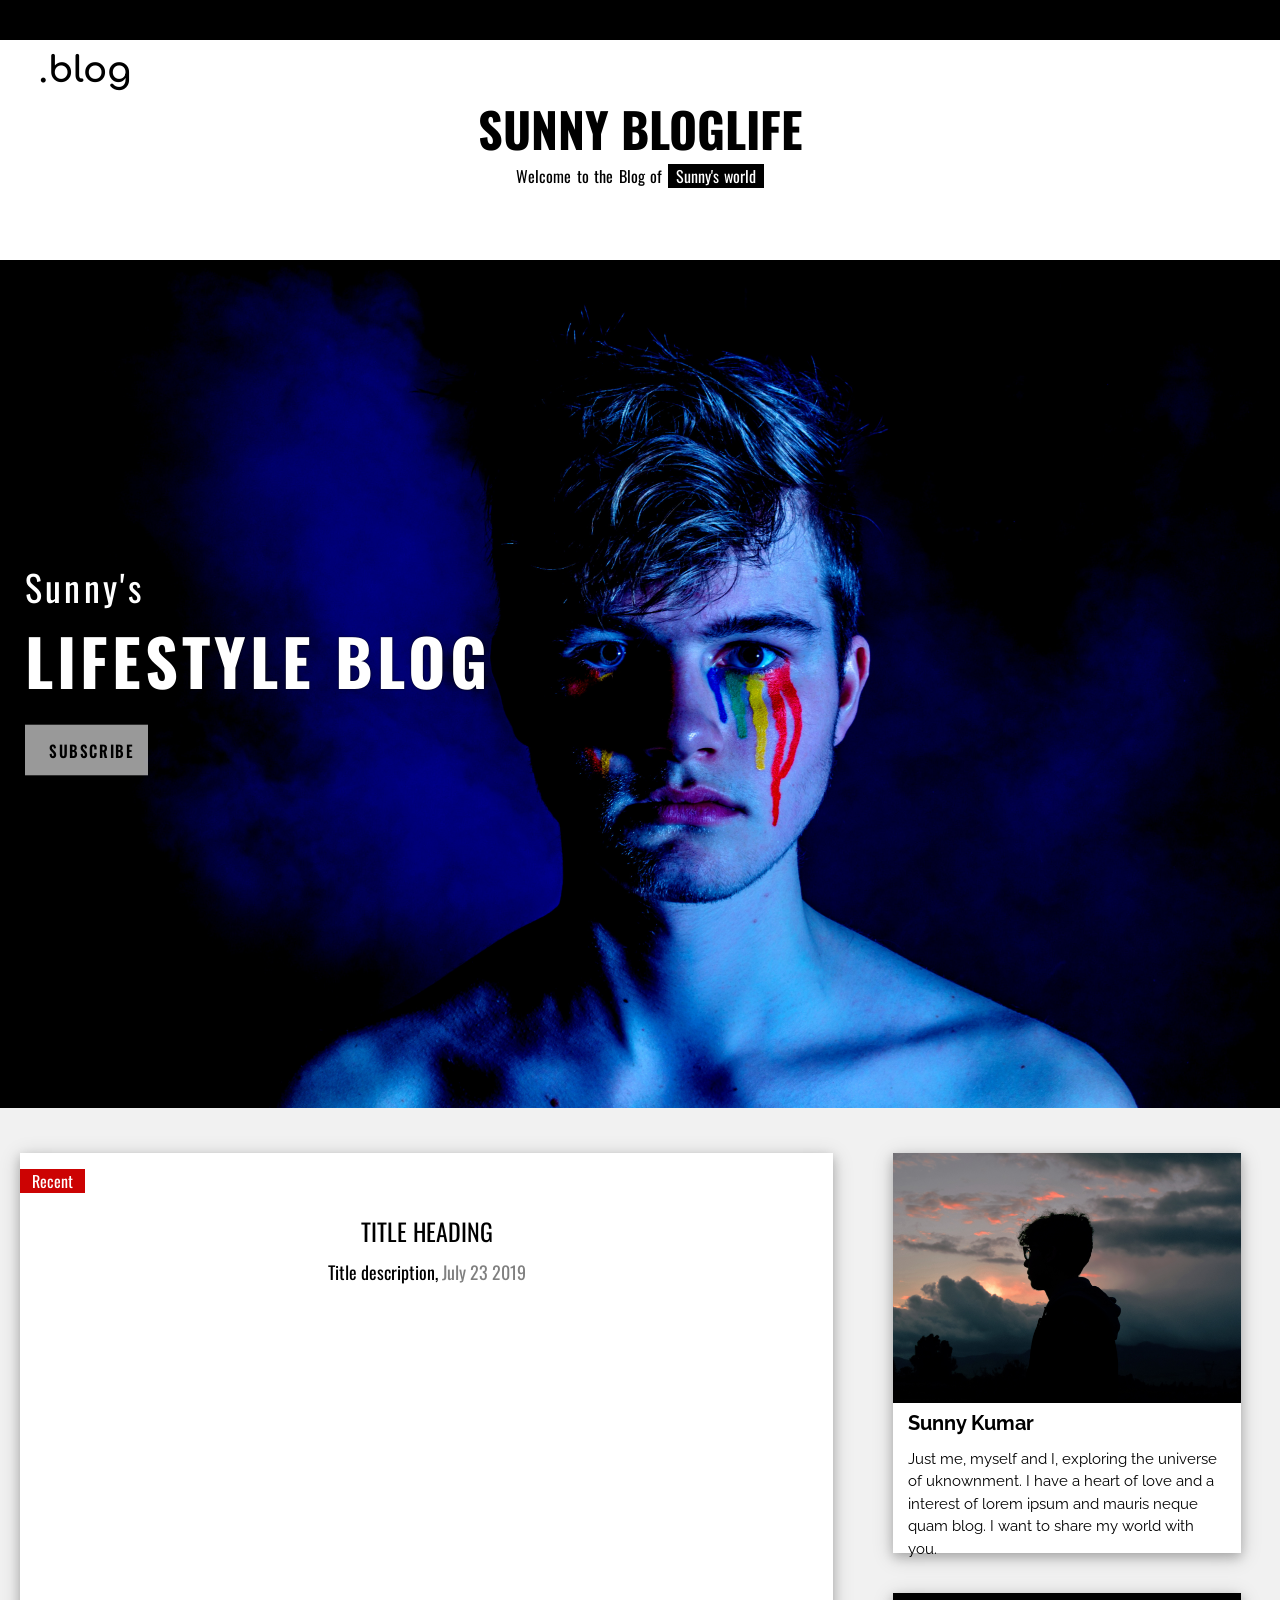
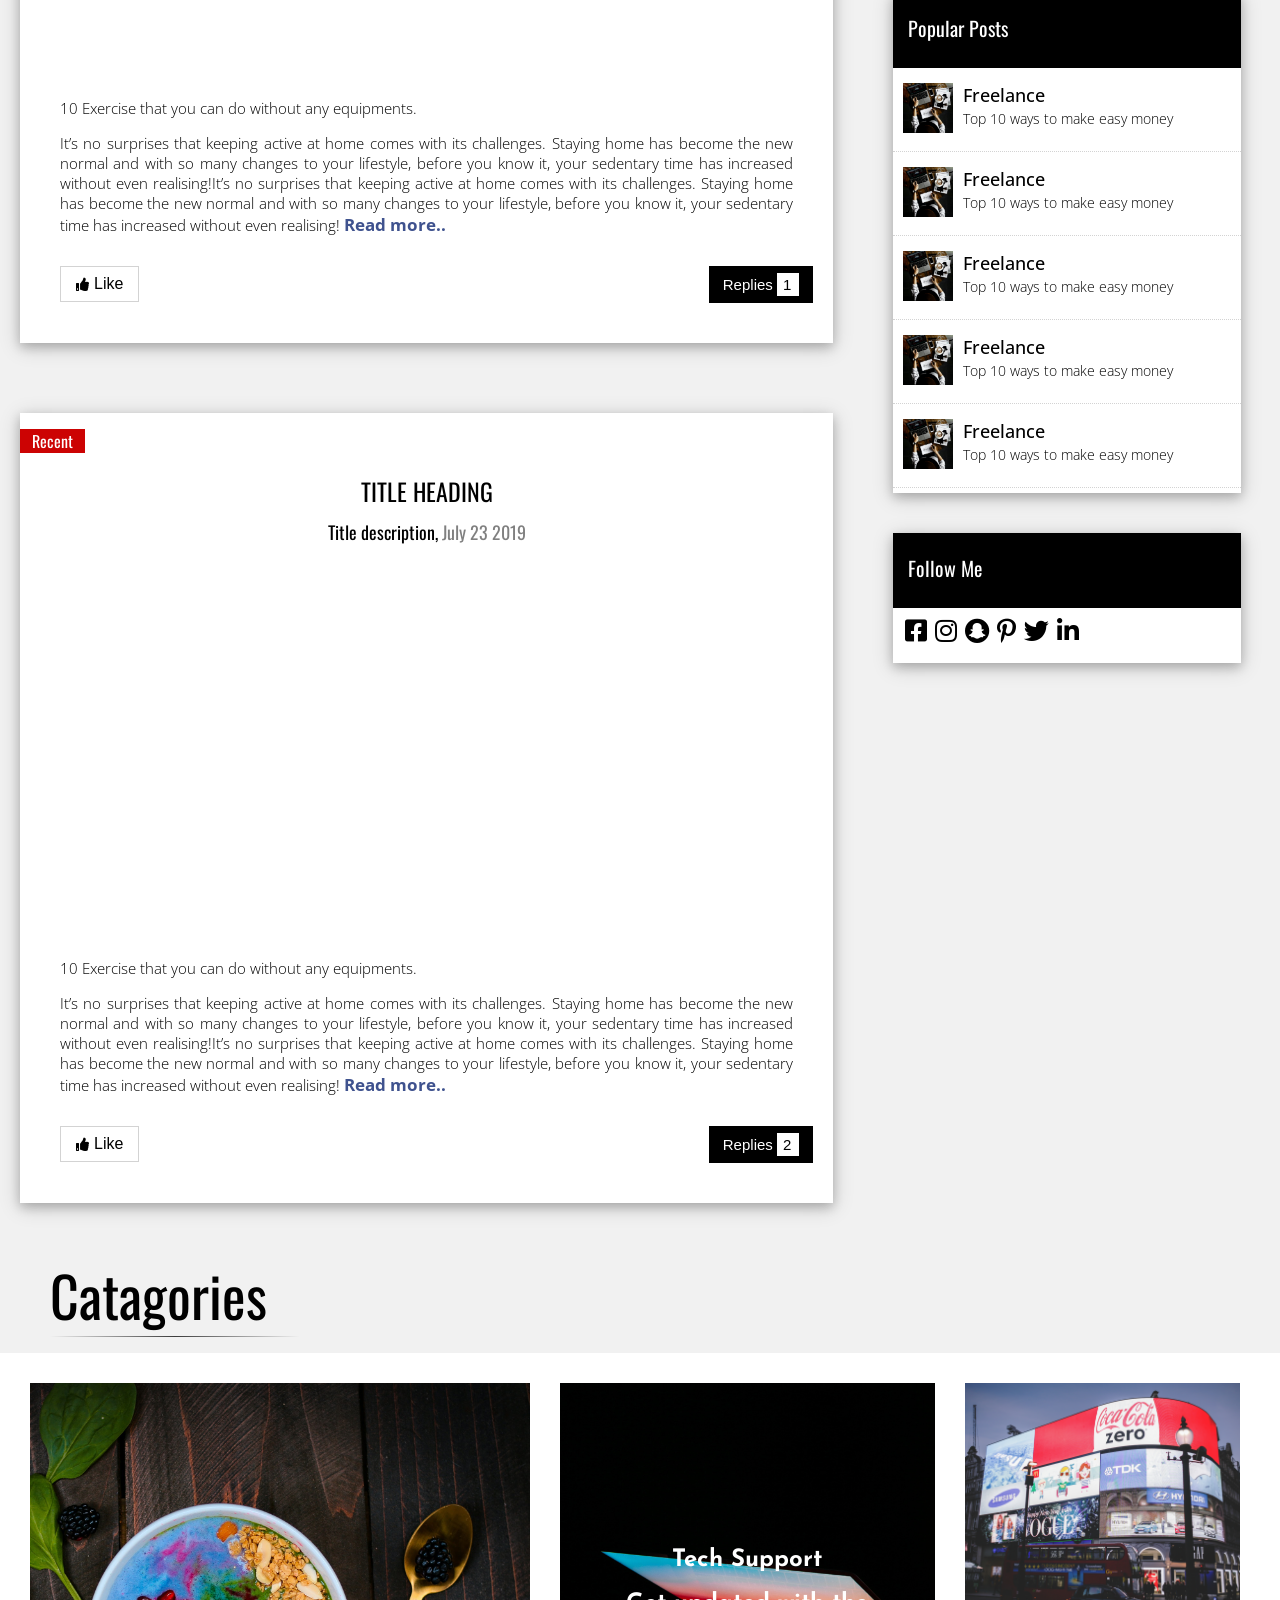
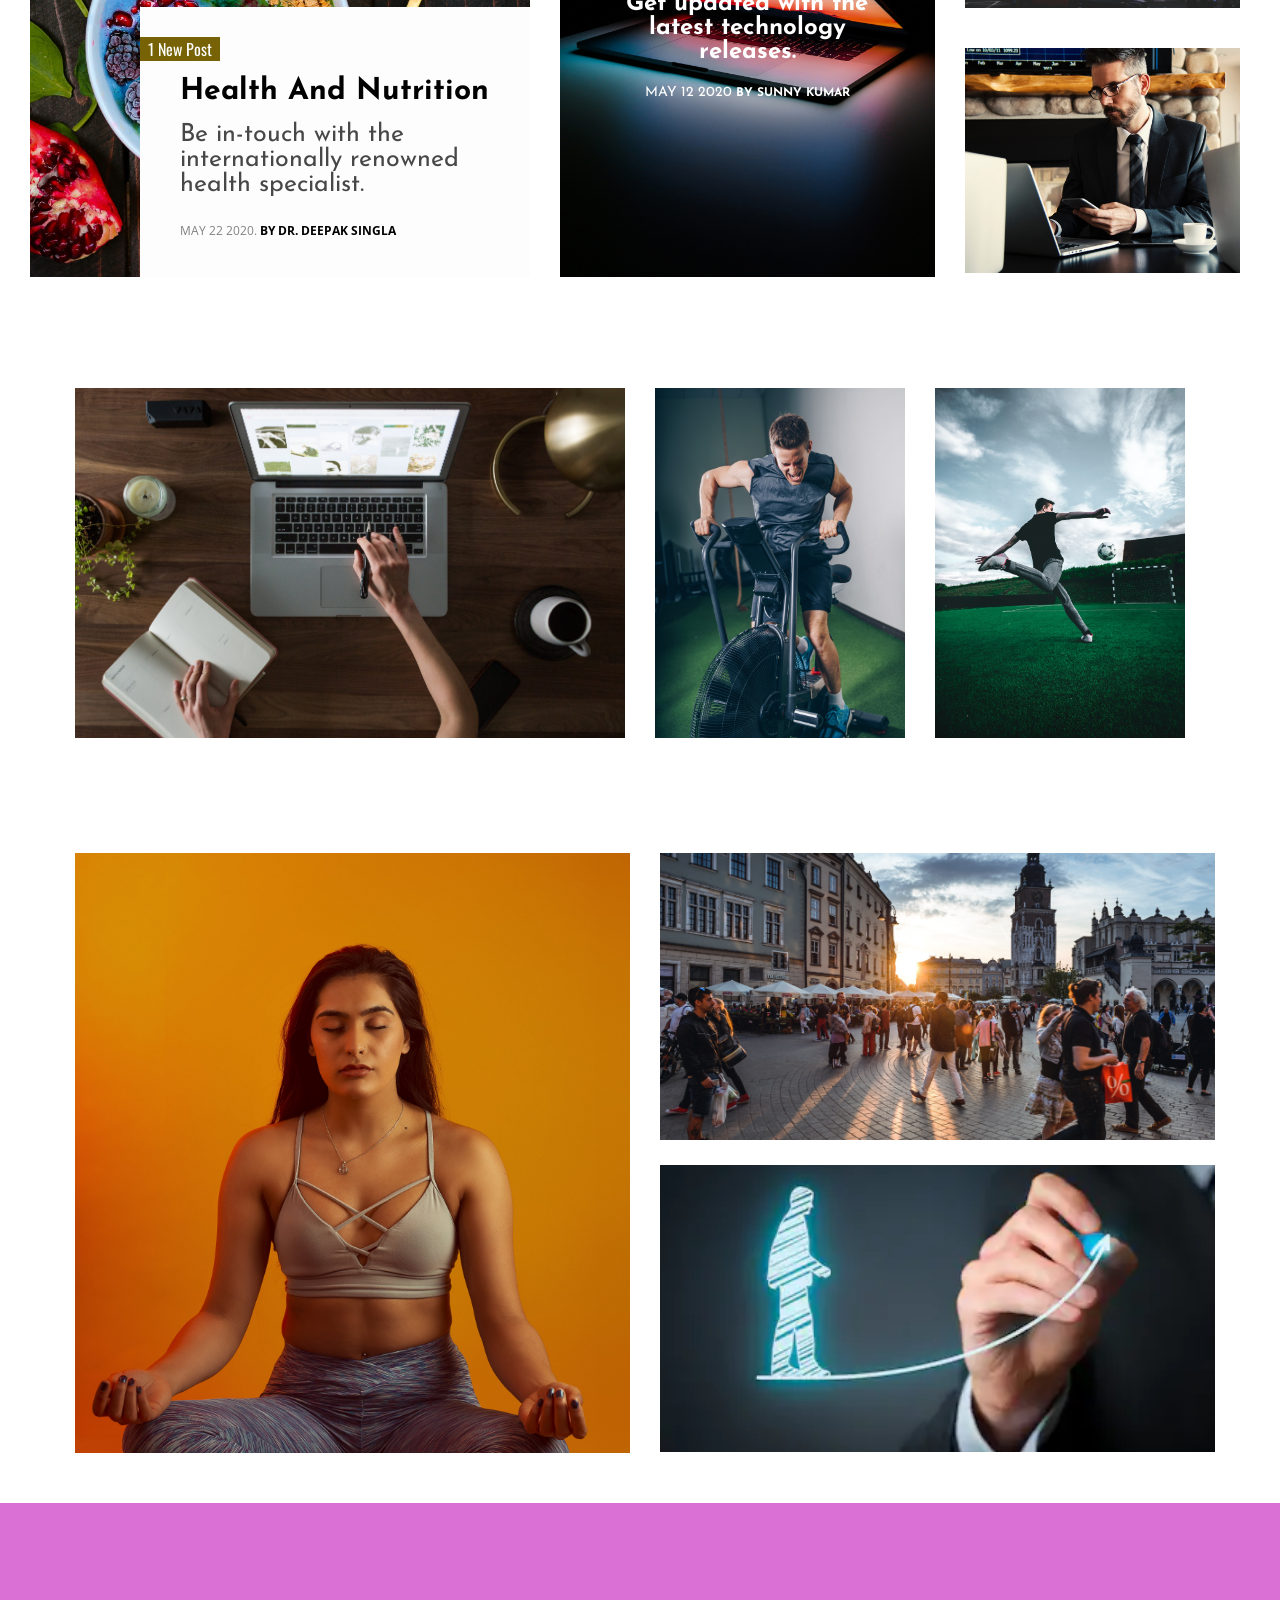
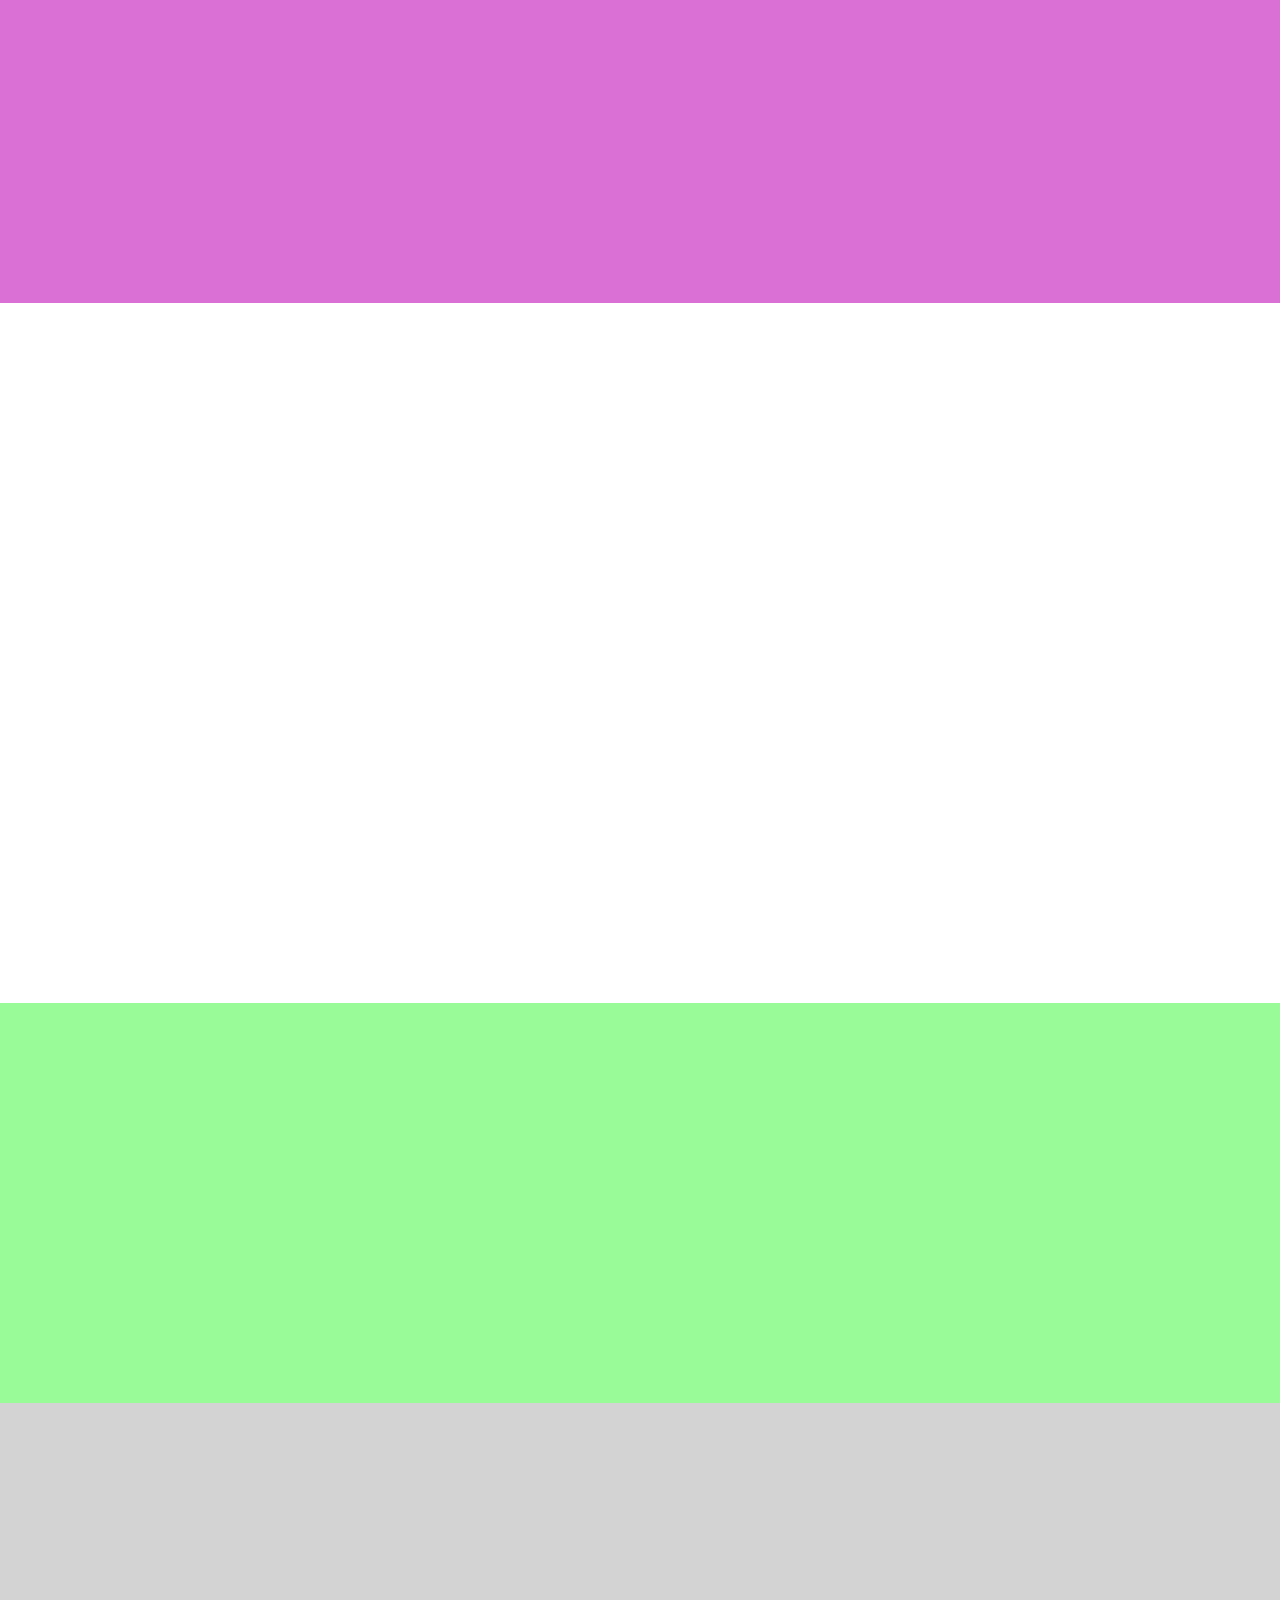
==== commit b61deeb7: "complete till capa-two" ====
--- a/Project-files/blog-homepage.html
+++ b/Project-files/blog-homepage.html
@@ -9,6 +9,7 @@
     <link href="https://fonts.googleapis.com/css2?family=Raleway&display=swap" rel="stylesheet"> 
     <link href="https://fonts.googleapis.com/css2?family=Open+Sans&display=swap" rel="stylesheet">
     <link rel="stylesheet" href="https://pro.fontawesome.com/releases/v5.10.0/css/all.css" integrity="sha384-AYmEC3Yw5cVb3ZcuHtOA93w35dYTsvhLPVnYs9eStHfGJvOvKxVfELGroGkvsg+p" crossorigin="anonymous"/>
+    <link href="https://fonts.googleapis.com/css2?family=Josefin+Sans&display=swap" rel="stylesheet"> 
     <title>Welcome</title>
 </head>
 <body>
@@ -153,45 +154,70 @@
         </div>      
     </div>
     <!--Select your catagory-->
-    <div>
-
+    <div class="colln">
+        <p style="margin: 0px;">Catagories</p><hr style="margin: 0px;">
     </div>
     <!--catagories-->
     <div class="container-two">
         <div class="flexbox-three">
-            <div id="cata-one">
-
-            </div>
-            <div id="cata-two">
-
-            </div>
-            <div id="cata-three">
-                <div class="nest-flex-one"></div>
-                <div class="nest-flex-two"></div>
+            <div class="cata-one">
+               <div class="cata-one-b">
+                  
+               </div>
+               <div class="short-details">
+                   <p class="new-post">1 New Post</p>
+                   <a href="#"><h4  class="title-name" style="font-size: 30px;">Health And Nutrition</h4>
+                    <p class="cata-d">Be in-touch with the internationally renowned health specialist.</p></a>           
+                    <p style="font-size: 12px; font-family: open sans;"><a href="#" class="date">MAY 22 2020.&nbsp</a><a href="#"><b>BY DR. DEEPAK SINGLA</b></a></p>
+                </div>
+
+            </div>
+            <div class="cata-two">
+                <div class="cata-two-b"></div>
+                <div class="short-details-two">
+                    <h2>Tech Support</h4>
+                    <h2>Get updated with the latest technology releases.</h2>
+                    <p><a href="#" class="date-two">MAY 12 2020&nbsp</a><a href="#"><span style="font-size: 12px; font-weight: 800;" class="author-cata-two">BY SUNNY KUMAR</span></a></p>
+                </div>
+
+            </div>
+            <div class="cata-three">
+                <div class="nest-flex-one">
+                    <div class="nest-flex-one-b"></div>
+                </div>
+                    
+                <div class="nest-flex-two">
+                    <div class="nest-flex-two-b"></div>
+                </div>
             </div>
 
         </div>
         <div class="flexbox-four">
             <div class="cata-four">
+                <div  class="cata-four-b"></div>
 
             </div>
             <div class="cata-five">
+                <div  class="cata-five-b"></div>
 
             </div>
             <div class="cata-six">
+                <div  class="cata-six-b"></div>
 
             </div>
 
         </div>
         <div class="flexbox-five">
             <div class="cata-seven">
+                <div  class="cata-seven-b"></div>
 
             </div>
             <div class="cata-eight">
                 <div class="nest-flex-three">
-
+                    <div class="nest-flex-three-b"></div>
                 </div>
                 <div class="nest-flex-four">
+                    <div class="nest-flex-four-b"></div>
 
                 </div>
 
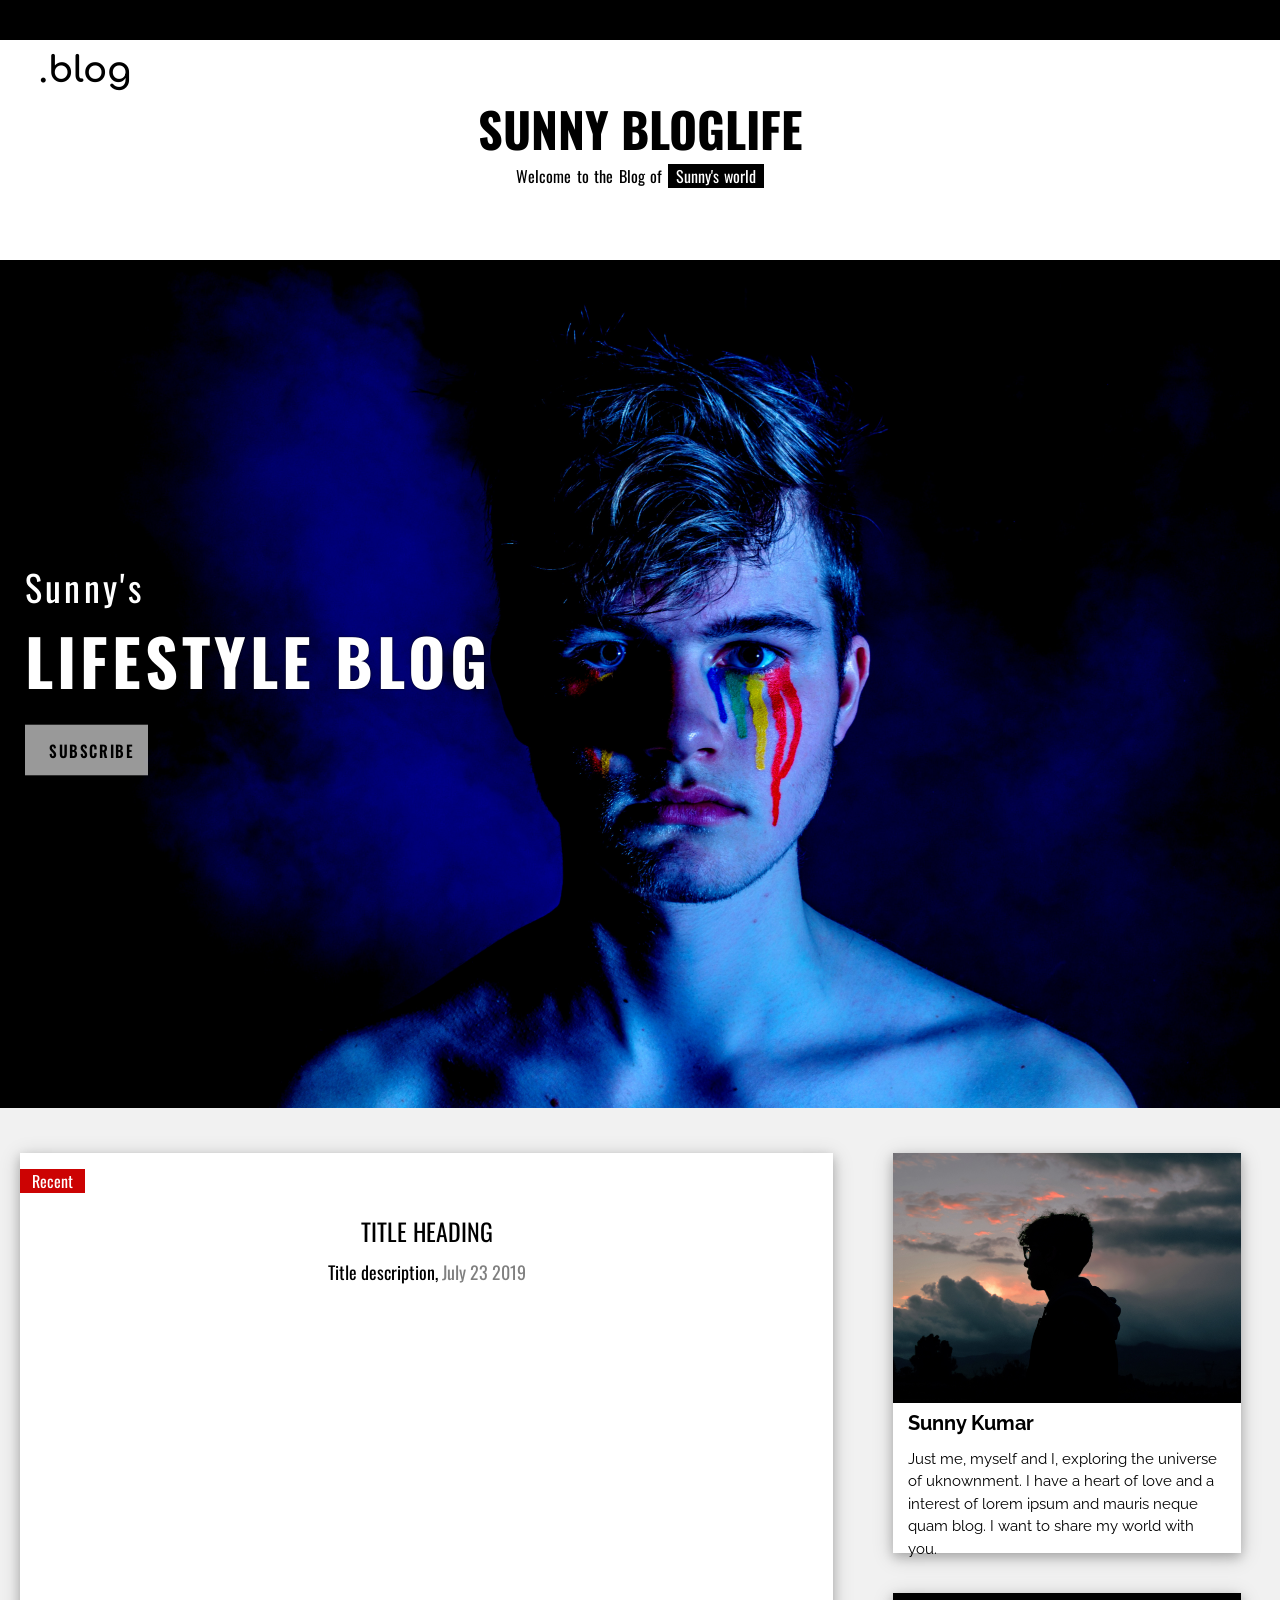
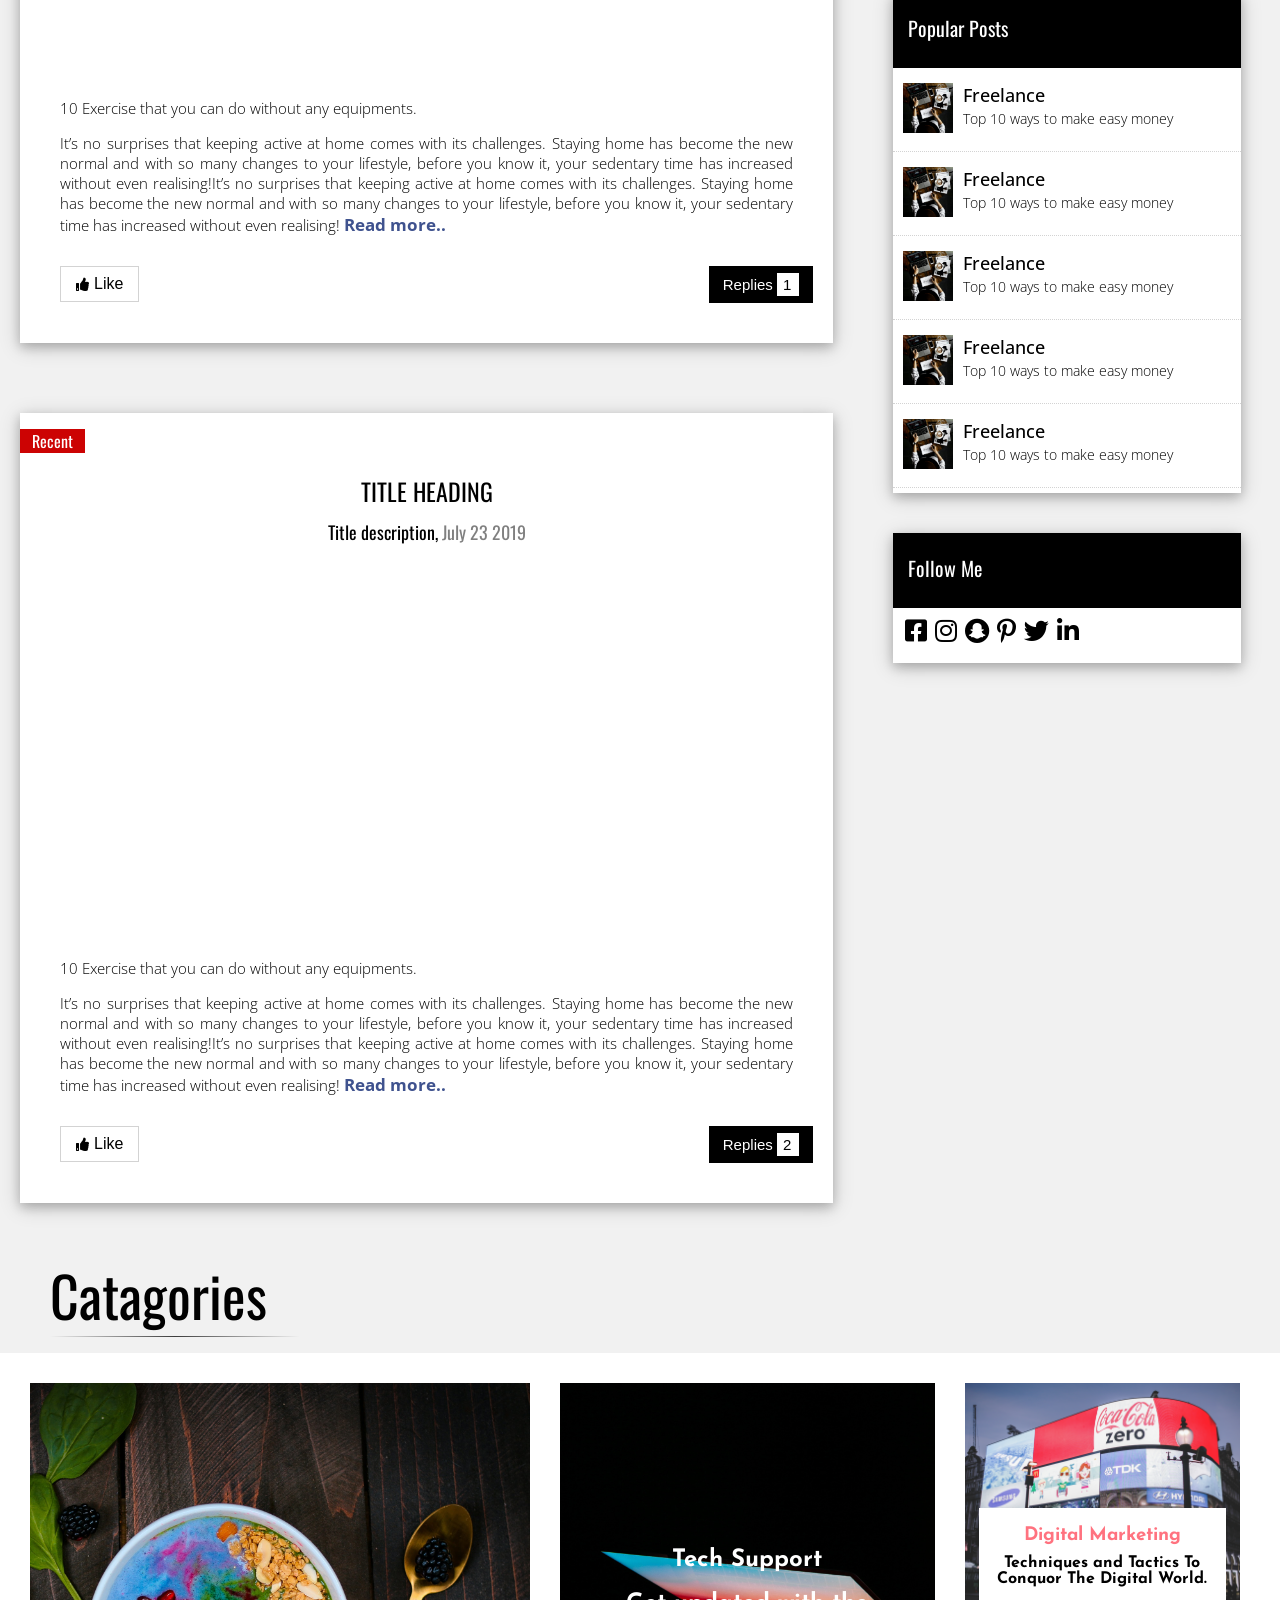
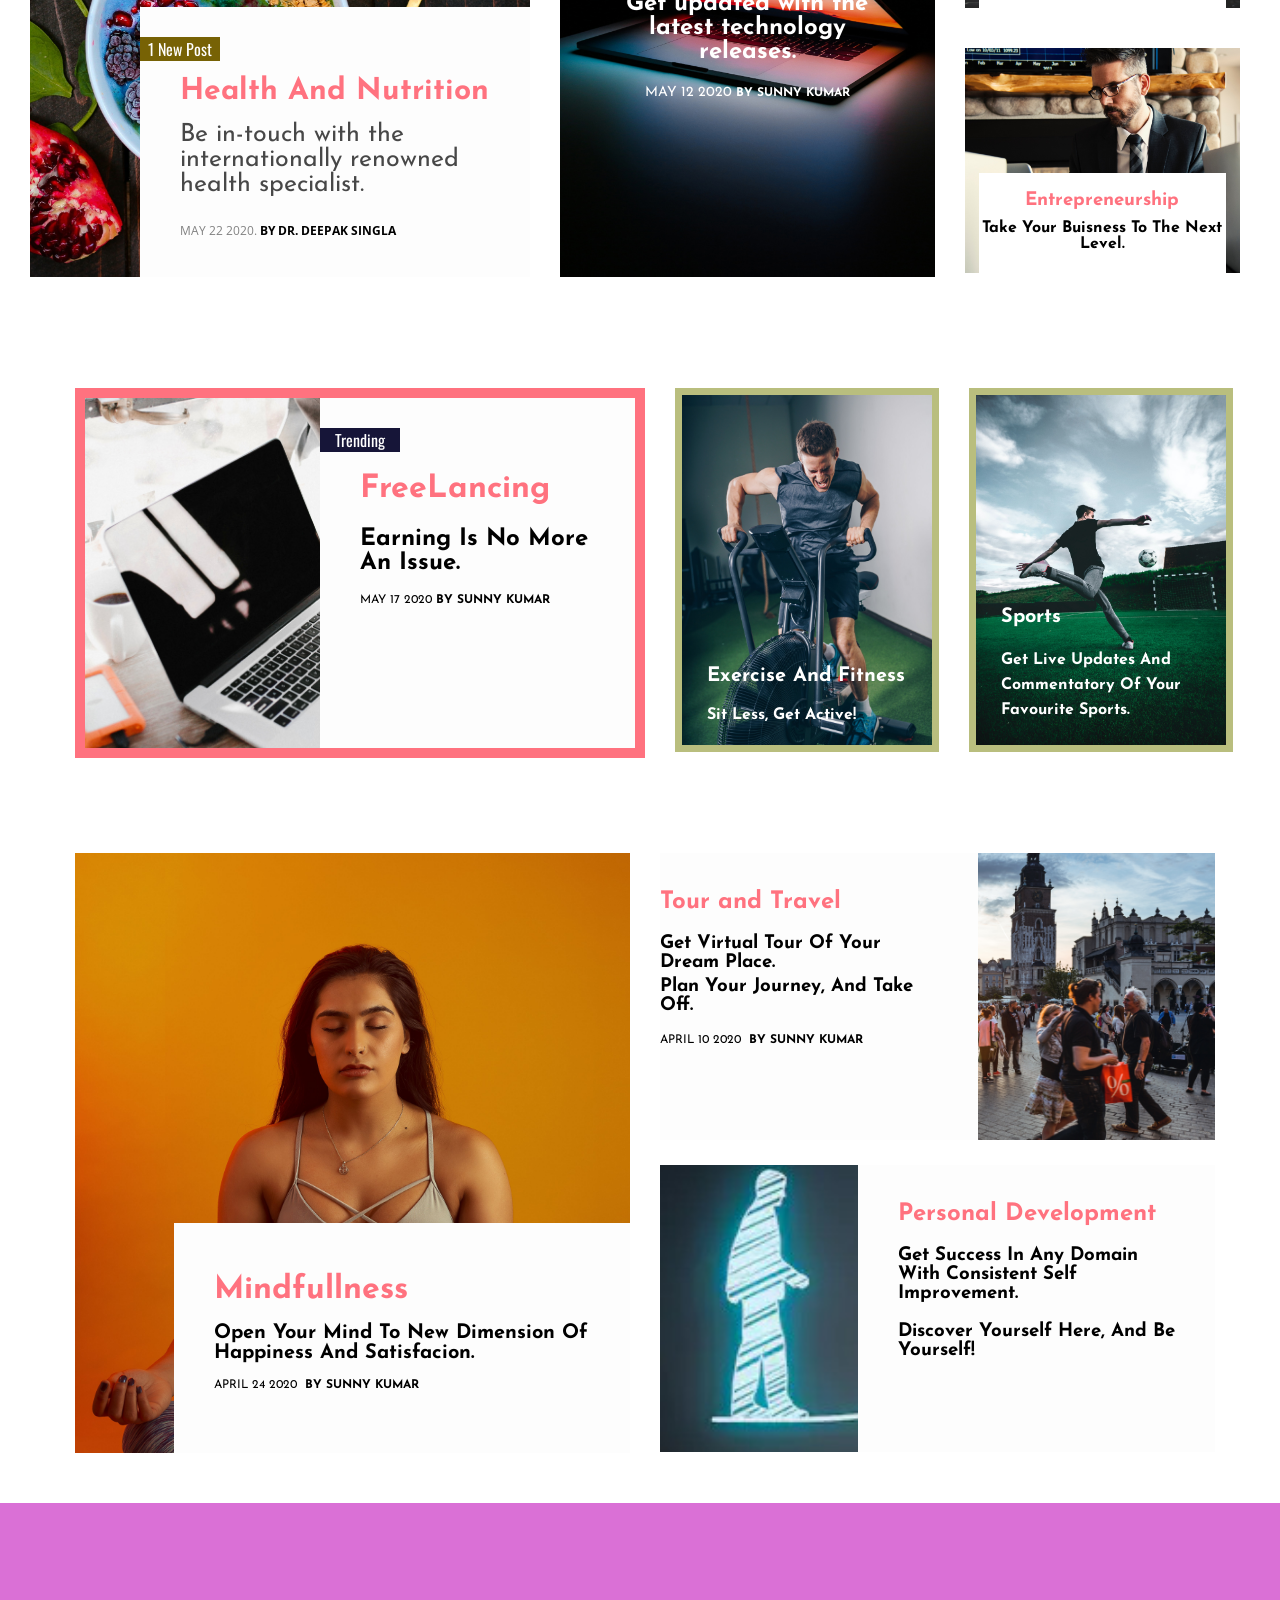
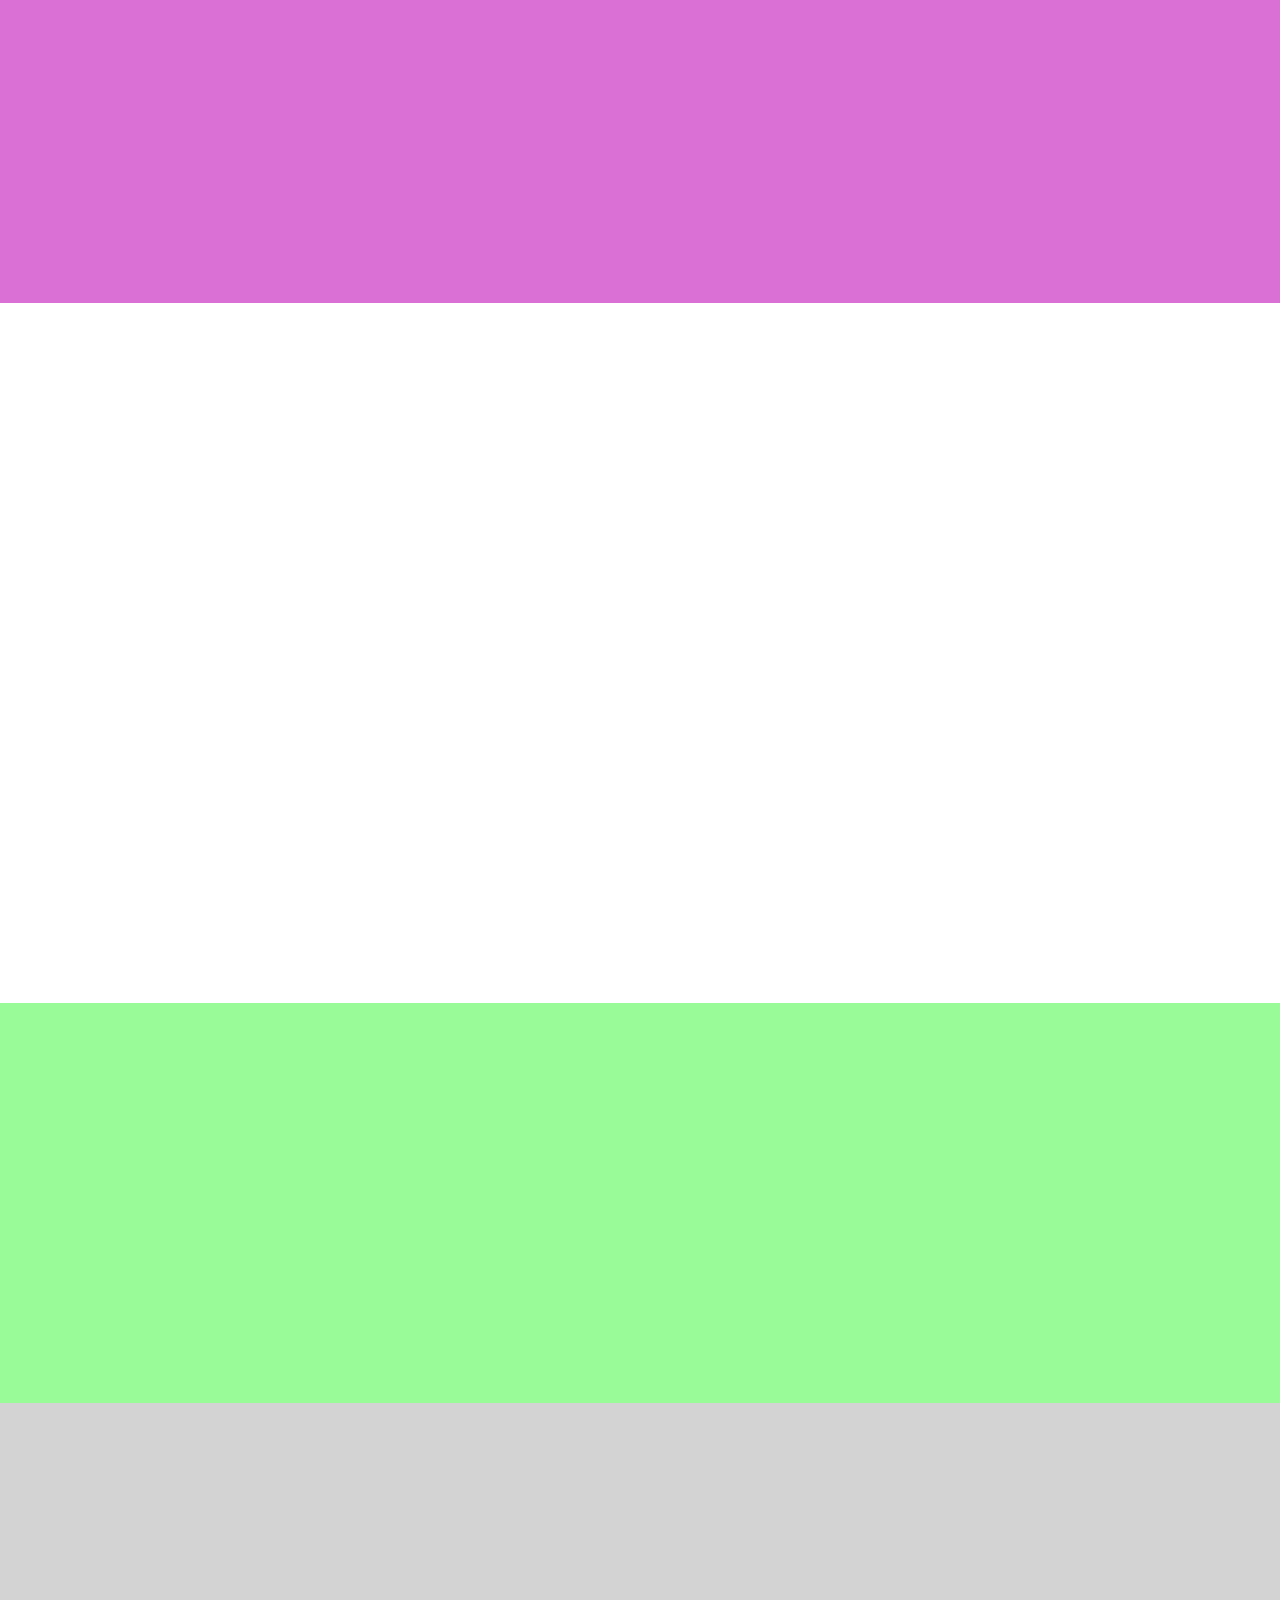
==== commit 27d9c94d: "catagory complete" ====
--- a/Project-files/blog-homepage.html
+++ b/Project-files/blog-homepage.html
@@ -24,7 +24,7 @@
              <!--adding jumbotran  and brand name-->
        <header>
            <div class="jumbotran" style="background-color: #fff;"> 
-               <a href="#"><div class="logo"><strong>.blog</strong></div></a>             
+               <a href="#a"><div class="logo"><strong>.blog</strong></div></a>             
                <div><b style="font-size: 48px;">SUNNY BLOGLIFE</b></div>
                <div class="welcome-m"><p style="margin-top:0px;">Welcome to the Blog of <span class="sun-wld">&nbsp Sunny's world &nbsp</span></p></div>
            </div>
@@ -60,7 +60,7 @@
                           before you know it, your sedentary time has increased without even realising!It’s no surprises that keeping active at home comes with its challenges. 
                           Staying home has become the new normal and with so many changes to your lifestyle, 
                           before you know it, your sedentary time has increased without even realising!
-                       <a href="#" style="color: rgba(2, 27, 107, 0.76); font-size: 17px;"><b>Read more..</b></a>
+                       <a href="#a" style="color: rgba(2, 27, 107, 0.76); font-size: 17px;"><b>Read more..</b></a>
                        </p>
                 </div>
                 <button class="like"><i class="fas fa-thumbs-up" style="font-size: 13px;"></i>Like</button>
@@ -81,7 +81,7 @@
                           before you know it, your sedentary time has increased without even realising!It’s no surprises that keeping active at home comes with its challenges. 
                           Staying home has become the new normal and with so many changes to your lifestyle, 
                           before you know it, your sedentary time has increased without even realising!
-                       <a href="#" style="color: rgba(2, 27, 107, 0.76); font-size: 17px;"><b>Read more..</b></a>
+                       <a href="#a" style="color: rgba(2, 27, 107, 0.76); font-size: 17px;"><b>Read more..</b></a>
                        </p>
                 </div>
                 <button class="like"><i class="fas fa-thumbs-up" style="font-size: 13px;"></i>Like</button>
@@ -144,12 +144,12 @@
                 <div class="pop-post-t">
                     Follow Me
                 </div>
-                 <a href="#"><i class="fab fa-facebook-square" style="font-size: 25px; margin: 2px; padding-left: 10px; margin-top:10px"></i></a>
-                 <a href="#"><i class="fab fa-instagram" style="font-size: 25px; margin: 2px; margin-top:10px"></i></a>
-                 <a href="#"><i class="fab fa-snapchat" style="font-size: 25px; margin: 2px; margin-top:10px"></i></a>
-                 <a href="#"><i class="fab fa-pinterest-p" style="font-size: 25px; margin: 2px; margin-top:10px"></i></a>
-                 <a href="#"><i class="fab fa-twitter" style="font-size: 25px; margin: 2px; margin-top:10px"></i></a>
-                 <a href="#"><i class="fab fa-linkedin-in" style="font-size: 25px; margin: 2px; margin-top:10px"></i></a>
+                 <a href="#a"><i class="fab fa-facebook-square" style="font-size: 25px; margin: 2px; padding-left: 10px; margin-top:10px"></i></a>
+                 <a href="#a"><i class="fab fa-instagram" style="font-size: 25px; margin: 2px; margin-top:10px"></i></a>
+                 <a href="#a"><i class="fab fa-snapchat" style="font-size: 25px; margin: 2px; margin-top:10px"></i></a>
+                 <a href="#a"><i class="fab fa-pinterest-p" style="font-size: 25px; margin: 2px; margin-top:10px"></i></a>
+                 <a href="#a"><i class="fab fa-twitter" style="font-size: 25px; margin: 2px; margin-top:10px"></i></a>
+                 <a href="#a"><i class="fab fa-linkedin-in" style="font-size: 25px; margin: 2px; margin-top:10px"></i></a>
             </div>
         </div>      
     </div>
@@ -166,28 +166,37 @@
                </div>
                <div class="short-details">
                    <p class="new-post">1 New Post</p>
-                   <a href="#"><h4  class="title-name" style="font-size: 30px;">Health And Nutrition</h4>
+                   <a href="#a"><h4  class="title-name" style="font-size: 30px;color:  #ff727f;">Health And Nutrition</h4>
                     <p class="cata-d">Be in-touch with the internationally renowned health specialist.</p></a>           
-                    <p style="font-size: 12px; font-family: open sans;"><a href="#" class="date">MAY 22 2020.&nbsp</a><a href="#"><b>BY DR. DEEPAK SINGLA</b></a></p>
+                    <p style="font-size: 12px; font-family: open sans;"><a href="#a" class="date">MAY 22 2020.&nbsp</a><a href="#a"><b>BY DR. DEEPAK SINGLA</b></a></p>
                 </div>
 
             </div>
             <div class="cata-two">
                 <div class="cata-two-b"></div>
                 <div class="short-details-two">
-                    <h2>Tech Support</h4>
-                    <h2>Get updated with the latest technology releases.</h2>
-                    <p><a href="#" class="date-two">MAY 12 2020&nbsp</a><a href="#"><span style="font-size: 12px; font-weight: 800;" class="author-cata-two">BY SUNNY KUMAR</span></a></p>
+                    <a href="#a"><h2  class="white-pink">Tech Support</h4></a>
+                    <a href="#a"><h2 class="white-pink">Get updated with the latest technology releases.</h2></a>
+                    <p><a href="#a" class="date-two">MAY 12 2020&nbsp</a><a href="#a"><span style="font-size: 12px; font-weight: 800;" class="author-cata-two">BY SUNNY KUMAR</span></a></p>
                 </div>
 
             </div>
             <div class="cata-three">
                 <div class="nest-flex-one">
                     <div class="nest-flex-one-b"></div>
+                    <div class="short-details-nest-one">
+                        <a href="#a"><h3 style="margin-bottom: 10px;color:  #ff727f;">Digital Marketing</h3></a>
+                        <a href="#a"><h4 style="margin-top: 0px;" class="hover-pink">Techniques and Tactics To Conquor The Digital World.</h4></a>
+                    </div>
                 </div>
                     
                 <div class="nest-flex-two">
-                    <div class="nest-flex-two-b"></div>
+                       <div class="nest-flex-two-b"></div>
+                       <div class="short-details-nest-two">
+                            <a href="#a"><h3 style="margin-bottom: 10px;color:  #ff727f;">Entrepreneurship</h3></a>
+                            <a href="#a"><h4 style="margin-top: 0px;" class="hover-pink">Take Your Buisness To The Next Level.</h4></a>
+                       </div>
+                    
                 </div>
             </div>
 
@@ -195,14 +204,29 @@
         <div class="flexbox-four">
             <div class="cata-four">
                 <div  class="cata-four-b"></div>
+                <div class="short-details-four">
+                    <p class="trending">Trending</p>
+                    <a href="#a"><h1 style="margin-left: 40px;color:  #ff727f;" class="hover-pink">FreeLancing</h1></a>
+                    <a href="#a"><h2 style="margin-left: 40px;" class="hover-pink">Earning Is No More An Issue.</h2></a>
+                    <p style="font-size: 12px;"><a href="$"><span style="margin-left: 40px;" class="hover-pink">MAY 17 2020&nbsp</span></a><strong>BY SUNNY KUMAR</strong></p>
+
+                </div>
 
             </div>
             <div class="cata-five">
                 <div  class="cata-five-b"></div>
+                <div class="short-details-five">
+                    <a href="#a"><h2 style="font-size: 20px;" class="white-pink">Exercise And Fitness</h2></a>
+                    <a href="#a" class="white-pink"><h4>Sit Less, Get Active!</h4></a>
+                </div>
 
             </div>
             <div class="cata-six">
                 <div  class="cata-six-b"></div>
+                <div class="short-details-six">
+                    <a><h2 style="font-size: 20px;" class="white-pink">Sports</h2></a>
+                    <a href="#a"><h4 style="line-height: 25px;" class="white-pink">Get Live Updates And Commentatory Of Your Favourite Sports.</h4></a>
+                </div>
 
             </div>
 
@@ -210,14 +234,29 @@
         <div class="flexbox-five">
             <div class="cata-seven">
                 <div  class="cata-seven-b"></div>
-
+                  <div class="short-details-seven">
+                    <a href="#a"><h1 class="cata-seven-t">Mindfullness</h1></a>
+                    <a href="#a"><h2 class="cata-seven-d hover-pink">Open Your Mind To New Dimension Of Happiness And Satisfacion.</h2></a>
+                    <p style="font-size: 12px; margin-left: 40px;" ><a href="#a"><span class="hover-pink">APRIL 24 2020</span></a><a href="#a"><b>&nbsp BY SUNNY KUMAR</b></a></p>
+                  </div>
             </div>
             <div class="cata-eight">
                 <div class="nest-flex-three">
                     <div class="nest-flex-three-b"></div>
+                      <div class="short-details-nest-flex-three">
+                          <a href="#a"><h2 style="color: #ff727f;">Tour and Travel</h2></a>
+                          <a href="#a" class="hover-pink"><h3  style="margin-bottom: 0px;">Get Virtual Tour Of Your Dream Place.</h3>
+                          <h3  style="margin-top: 5px;">Plan Your Journey, And Take Off.</h3></a>
+                          <p style="font-size: 12px;"><a href="#"><span class="hover-pink">APRIL 10 2020</span></a><a href="#"><b>&nbsp BY SUNNY KUMAR</b></p></a>
+                      </div>
                 </div>
                 <div class="nest-flex-four">
                     <div class="nest-flex-four-b"></div>
+                    <div class="short-details-nest-flex-four">
+                        <a href="#"><h2 style="color: #ff727f;">Personal Development</h2></a>
+                        <a href="#" class="hover-pink"><h3>Get Success In Any Domain With Consistent Self Improvement.</h3>
+                        <h3>Discover Yourself Here, And Be Yourself!</h3></a>
+                    </div>
 
                 </div>
 
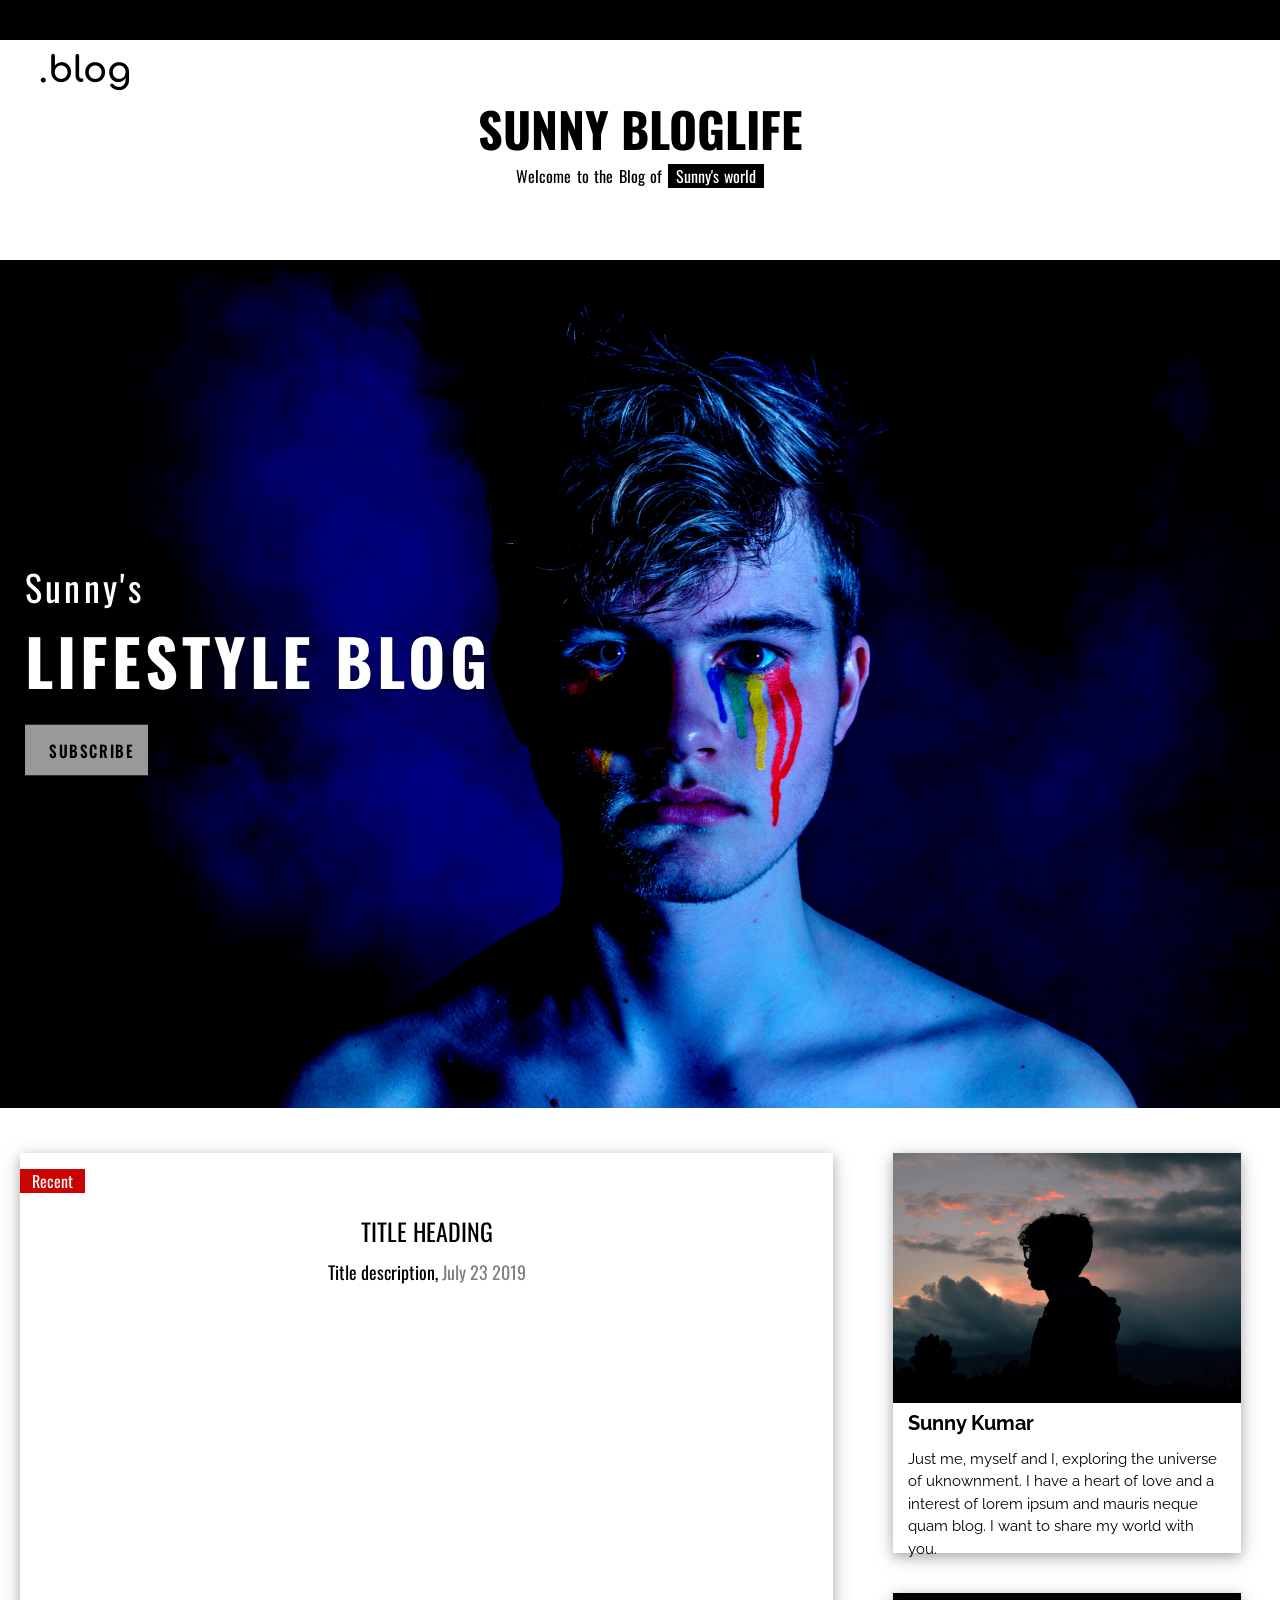
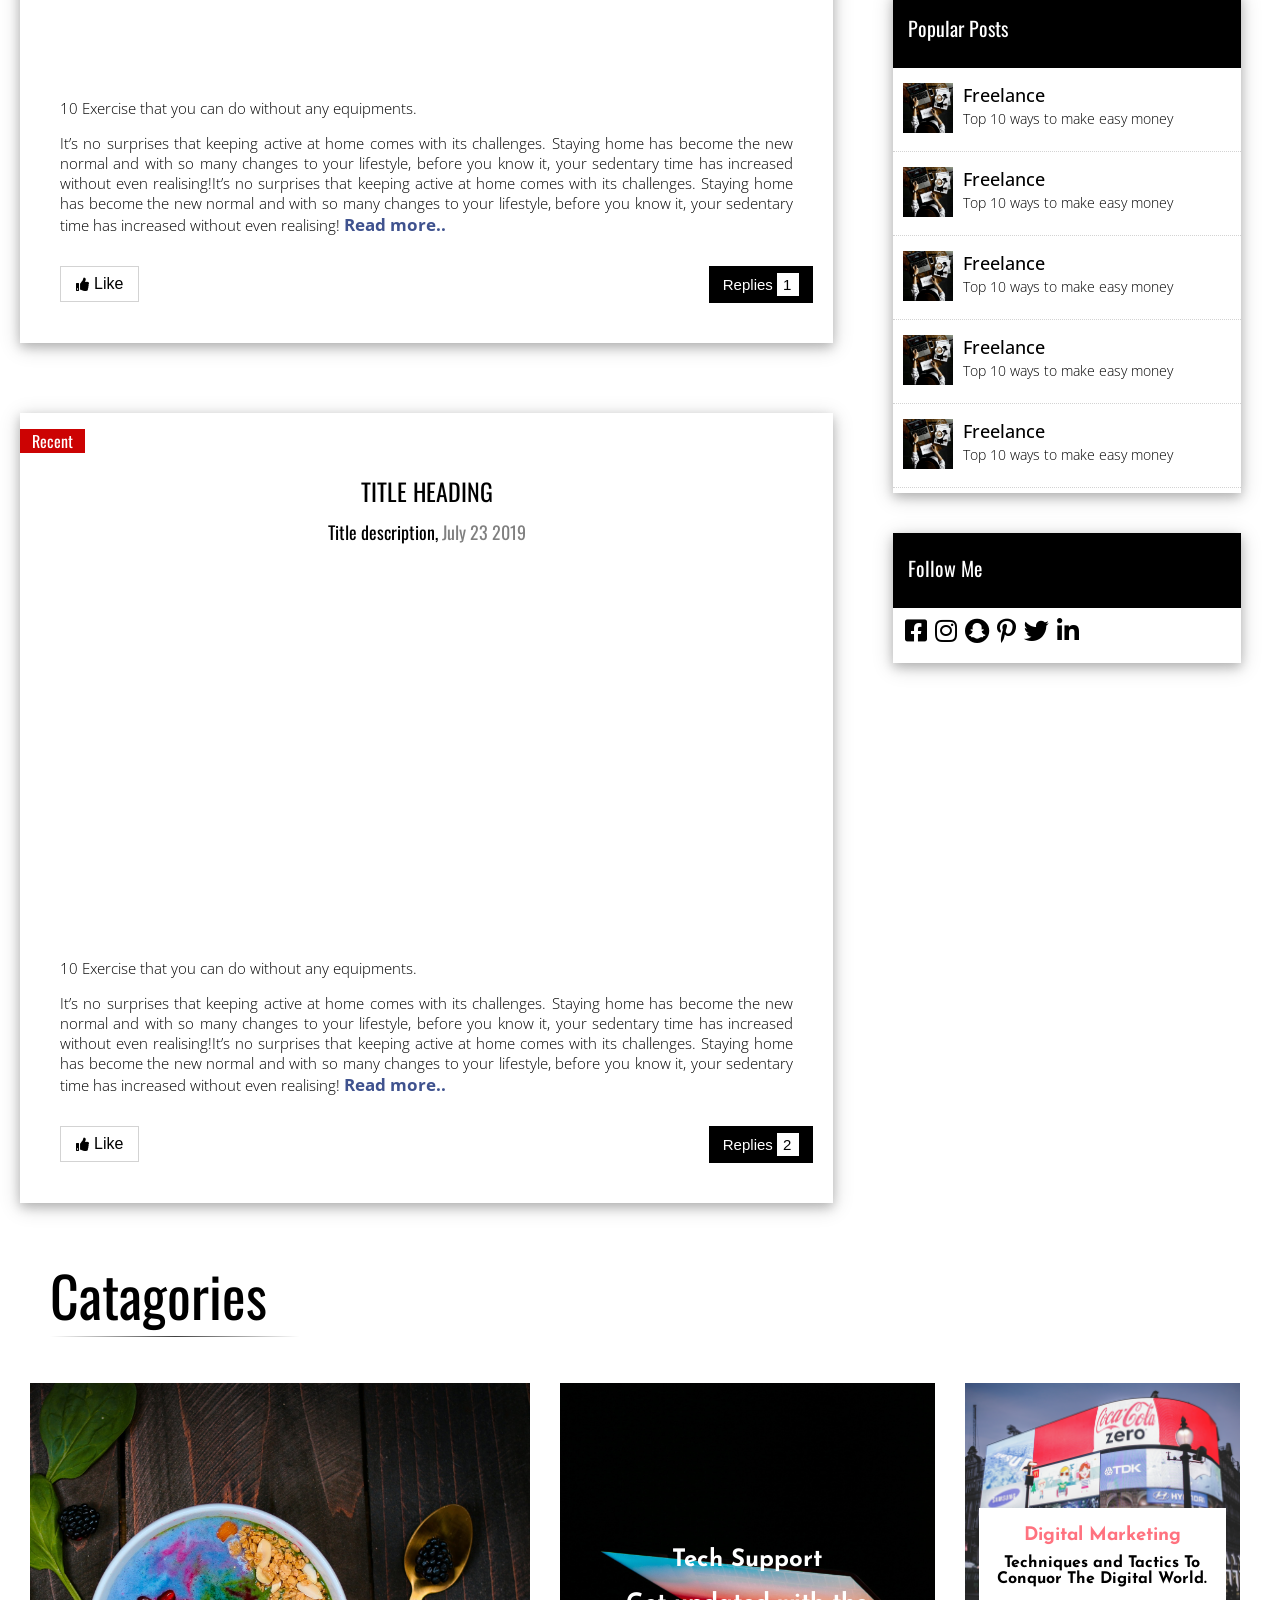
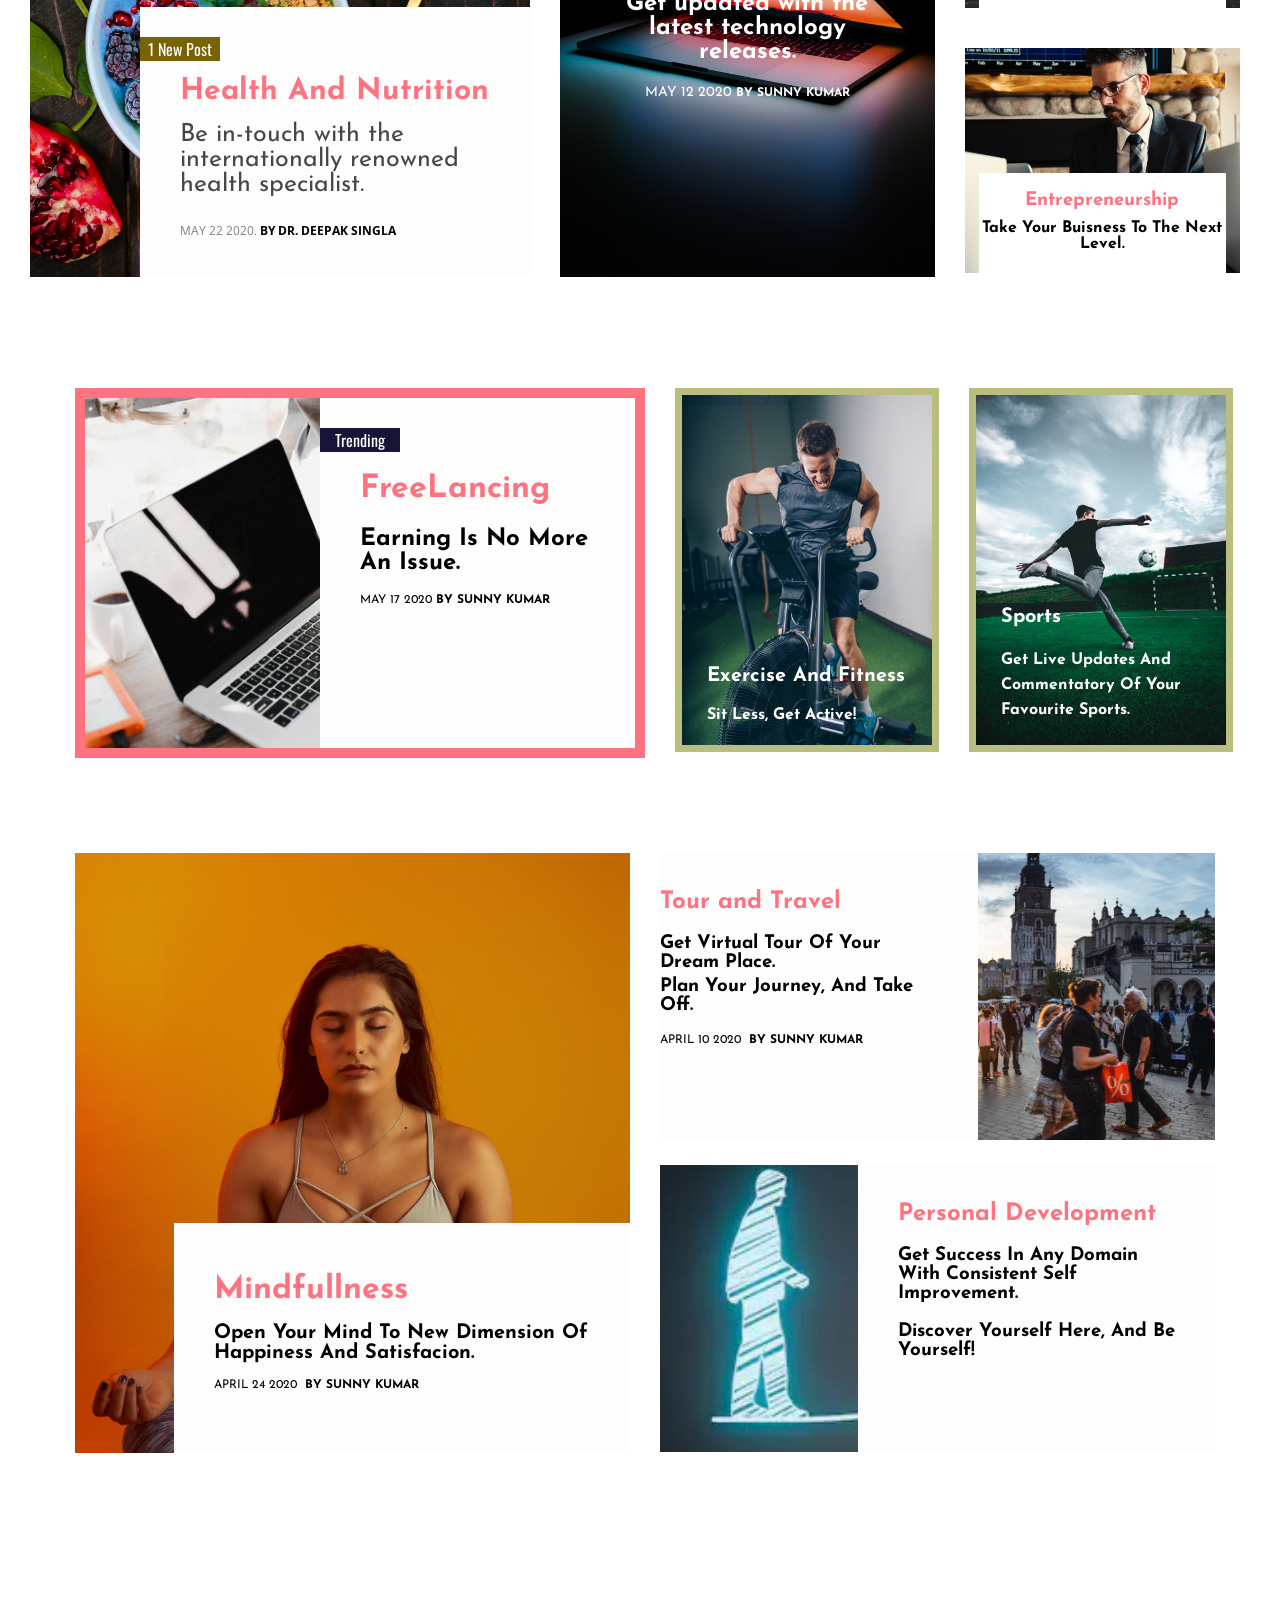
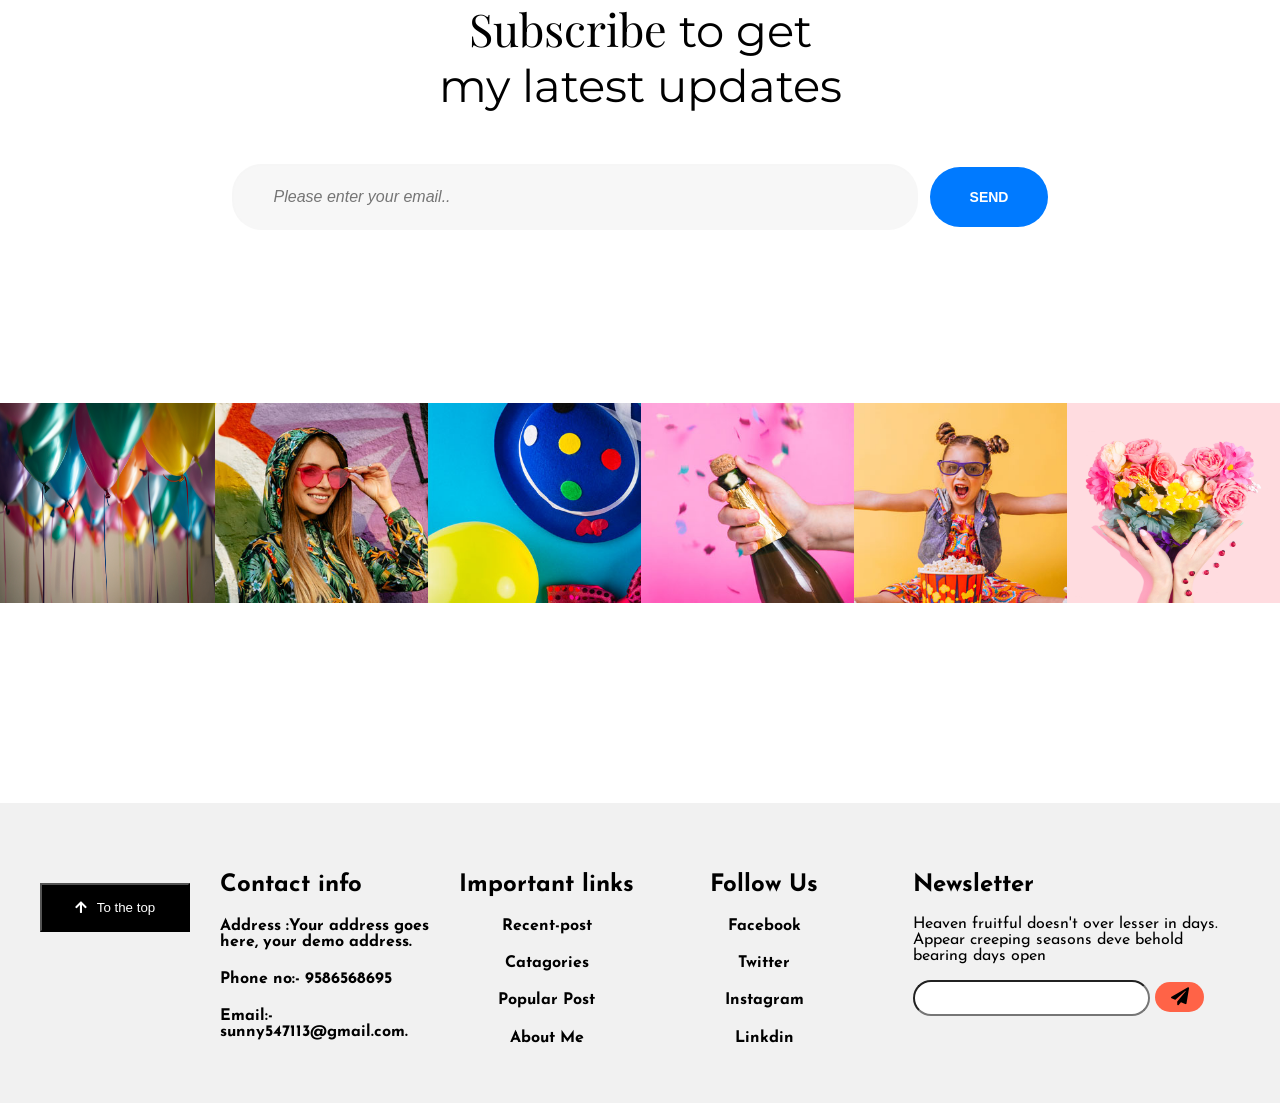
==== commit e0b5d87d: "subscription, gallery bar and footer completed" ====
--- a/Project-files/blog-homepage.html
+++ b/Project-files/blog-homepage.html
@@ -10,13 +10,15 @@
     <link href="https://fonts.googleapis.com/css2?family=Open+Sans&display=swap" rel="stylesheet">
     <link rel="stylesheet" href="https://pro.fontawesome.com/releases/v5.10.0/css/all.css" integrity="sha384-AYmEC3Yw5cVb3ZcuHtOA93w35dYTsvhLPVnYs9eStHfGJvOvKxVfELGroGkvsg+p" crossorigin="anonymous"/>
     <link href="https://fonts.googleapis.com/css2?family=Josefin+Sans&display=swap" rel="stylesheet"> 
+    <link href="https://fonts.googleapis.com/css2?family=Montserrat&family=Playfair+Display:ital,wght@1,700&display=swap" rel="stylesheet"> 
+    <link href="https://fonts.googleapis.com/css2?family=Josefin+Sans:wght@300&display=swap" rel="stylesheet"> 
     <title>Welcome</title>
 </head>
 <body>
     <div>
        <!--adding top navigation for social media links-->
        <header>
-           <div class="strip">
+           <div class="strip" id="t-top">
             
 
            </div>
@@ -46,7 +48,7 @@
         <div id="flexbox-one">
 
           <!--recent post one-->
-            <div class="recent-post" style="margin-top: 20px;">
+            <div class="recent-post" style="margin-top: 20px;" id="recent">
                 <p class="recent">Recent</p>
                 <div class="rct-post-t">
                     <h2 style="font-weight:400;margin-bottom: 5px;">TITLE HEADING</h2>
@@ -89,7 +91,7 @@
             </div>
         </div>
         <!--adding sidebar-->
-        <div id="flexbox-two">
+        <div class="flexbox-two" id="abou">
             <div id="myname">
                 <div id="myname-img">
 
@@ -100,7 +102,7 @@
                 </div>
 
             </div>
-            <div id="PopPost">
+            <div class="PopPost" id="popu">
                 <div class="pop-post-t">
                    Popular Posts
                 </div>
@@ -158,7 +160,7 @@
         <p style="margin: 0px;">Catagories</p><hr style="margin: 0px;">
     </div>
     <!--catagories-->
-    <div class="container-two">
+    <div class="container-two" id="catag">
         <div class="flexbox-three">
             <div class="cata-one">
                <div class="cata-one-b">
@@ -264,16 +266,46 @@
         </div>
     </div>
     <div class="subs-pallete" id="subs">
-
-    </div>
-    <div class="inspiration">
-
-    </div>
+       <p><span style="font-family: playfair display;">Subscribe</span><span style="font-family: Montserrat;">&nbspto get<br>my latest updates</span></p>
+       <input type="text" placeholder="Please enter your email.." class="email-input">
+       <button class="send-btn">SEND</button>
+    </div>
+    <!-- <div class="inspiration">
+        <img src="Images/q2.jpg" class="time-q">
+        <div class="quote">Life Is Short Do The Stuff <strong>That Matters.</strong></div>
+
+    </div> -->
     <div class="img-gal">
+       <img src="Images/gal1.jpg" class="gal">
+       <img src="Images/gal6.jpg" class="gal">
+       <img src="Images/gal8.jpg" class="gal">
+       <img src="Images/gal7.jpg" class="gal">
+       <img src="Images/gal10.jpg" class="gal">
+       <img src="Images/gal9.jpg" class="gal">
 
     </div>
     <footer class="footer">
-
+        <div><a  href="#t-top"><button class="t-top"><i class="fas fa-arrow-up"></i>To the top</button></a></div>
+        <div class="contact"><h2>Contact info</h2>
+        <h4>Address :Your address goes here, your demo address.</h4>
+        <h4>Phone no:- 9586568695</h4>
+        <h4>Email:-sunny547113@gmail.com.</h4></div>
+        <div class="cata"><h2>Important links</h2>
+        <a href="#recent"><h4>Recent-post</h4></a>
+        <a href="#catag"><h4>Catagories</h4></a>
+        <a href="#popu"><h4>Popular Post</h4></a>
+        <a href="#abou"><h4>About Me</h4></div></a>
+        <div class="foot-follow"><h2>Follow Us</h2>
+             <h4><a href="#a">Facebook</a></h4>
+             <h4><a href="#a">Twitter</a></h4>
+             <h4><a href="#a">Instagram</a></h4>
+             <h4><a href="#a">Linkdin</a></h4>
+        </div>
+        <div class="news-l"><h2>Newsletter</h2>
+            <p>Heaven fruitful doesn't over lesser in days. Appear creeping seasons deve behold bearing days open</p>
+            <input type="email" class="foot-subs">
+             <button class="btn-subs-foot"><i class="fas fa-paper-plane"></i></button>
+        </div>
     </footer>
 </body>
 </html>
--- a/Project-files/CSS-files/blog-homepage.css
+++ b/Project-files/CSS-files/blog-homepage.css
@@ -5,6 +5,6 @@
 }
 body{
     margin: 0;
-    background-color:#f1f1f1;/*#fff can we more better*/
+    background-color:#fff;/*#fff can we more better*/
     font-family: oswald,sans-serif;
 }
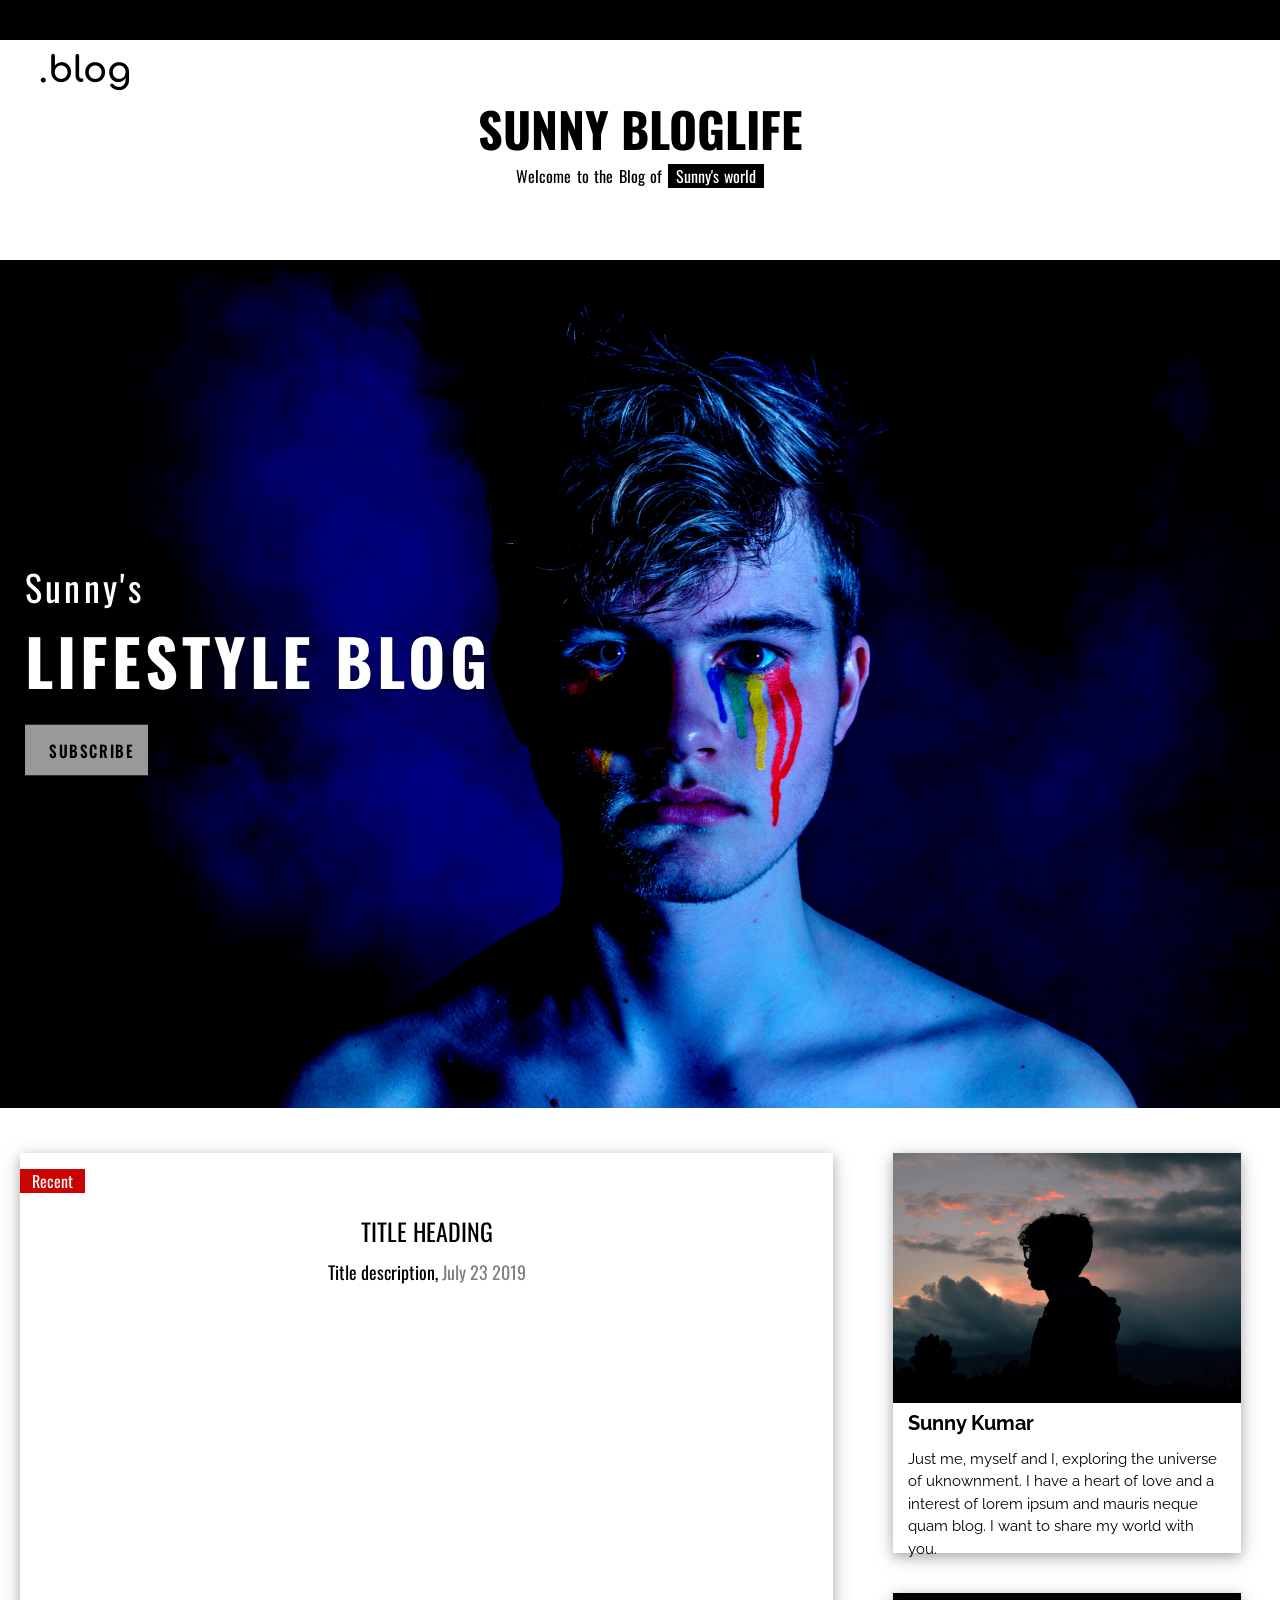
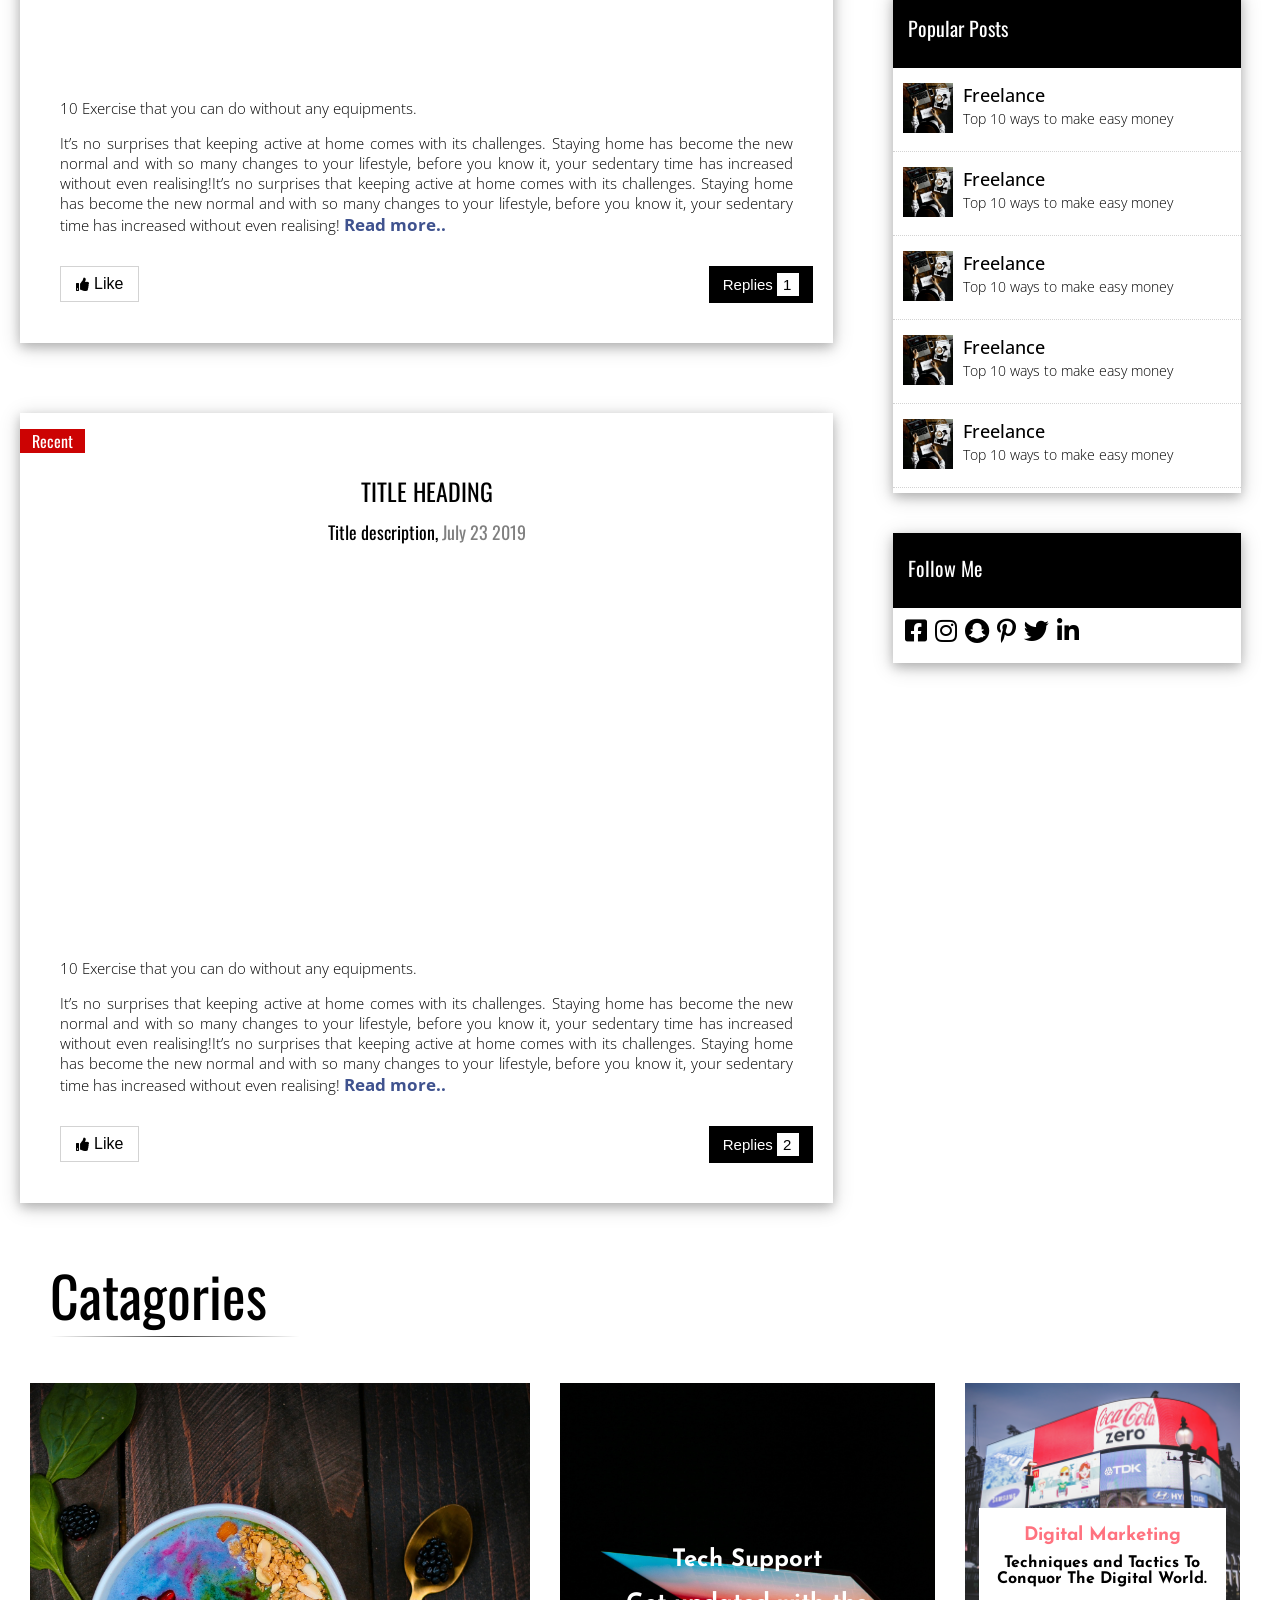
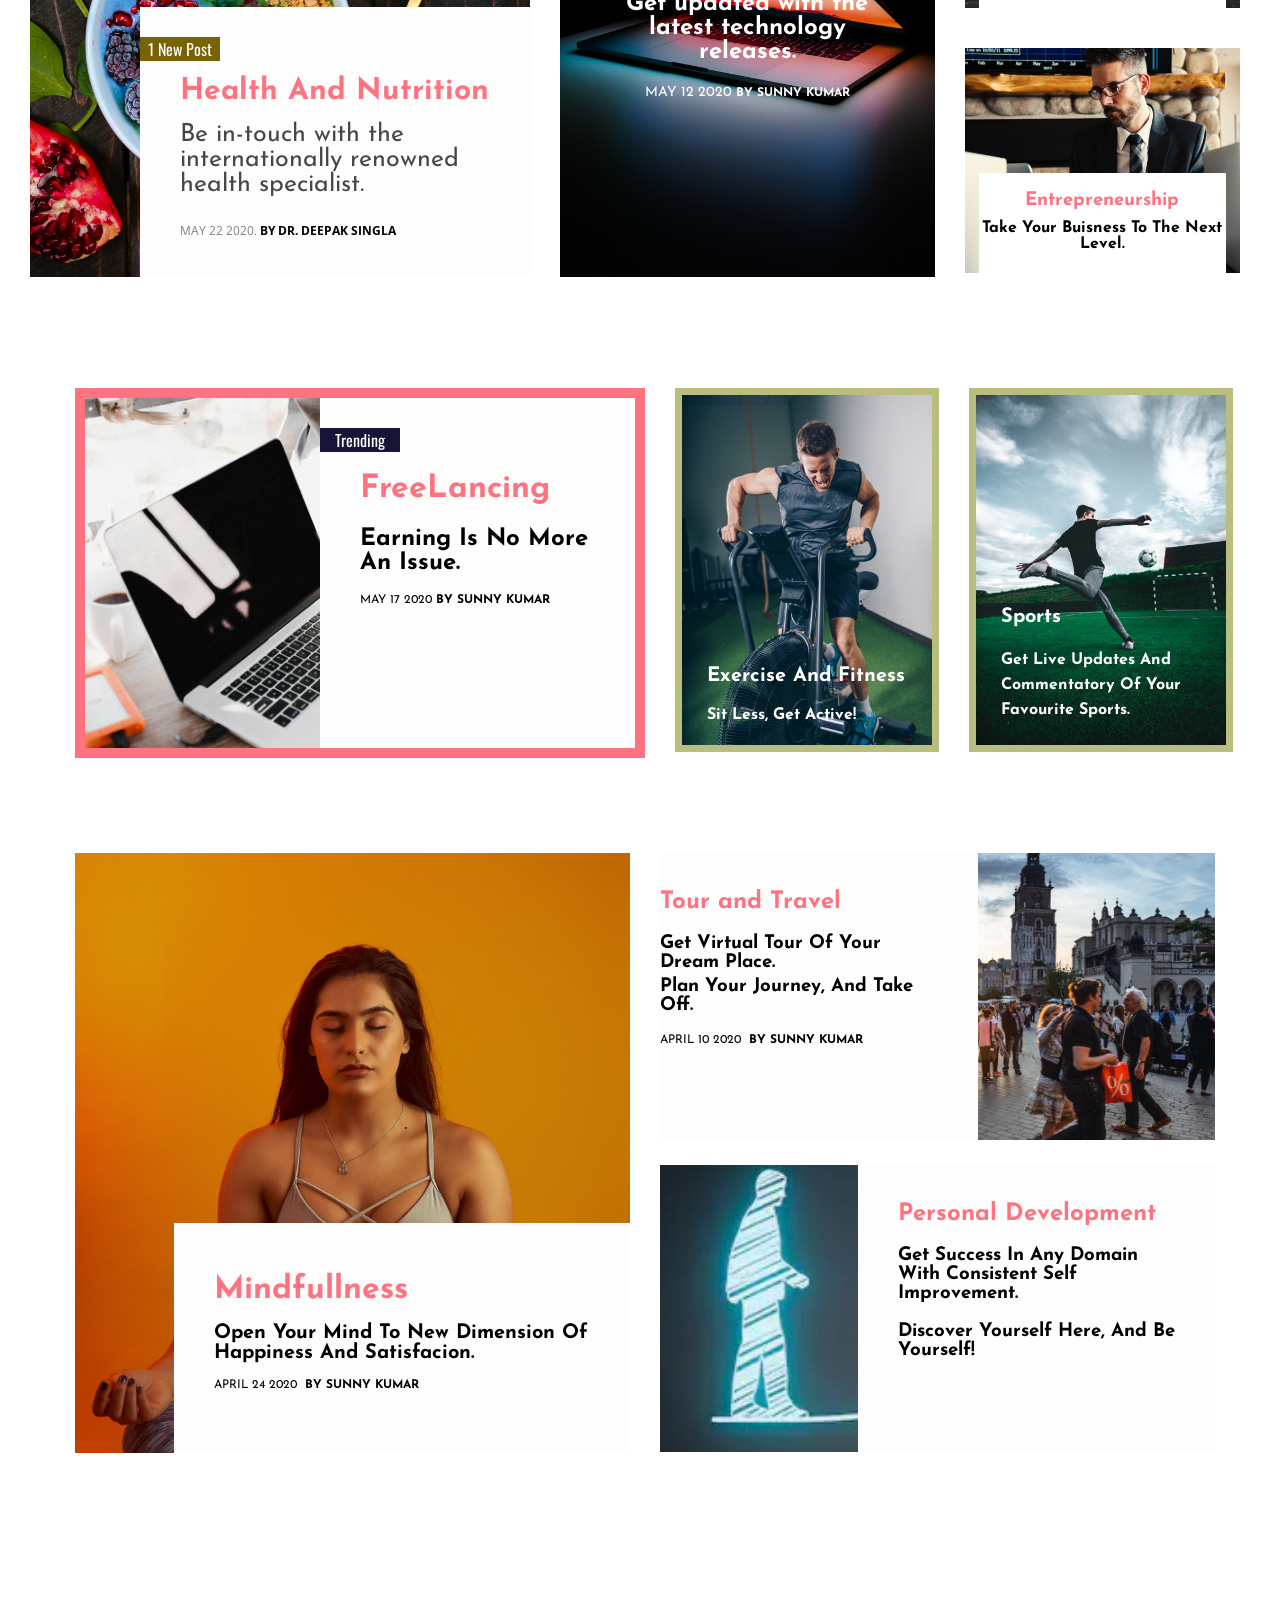
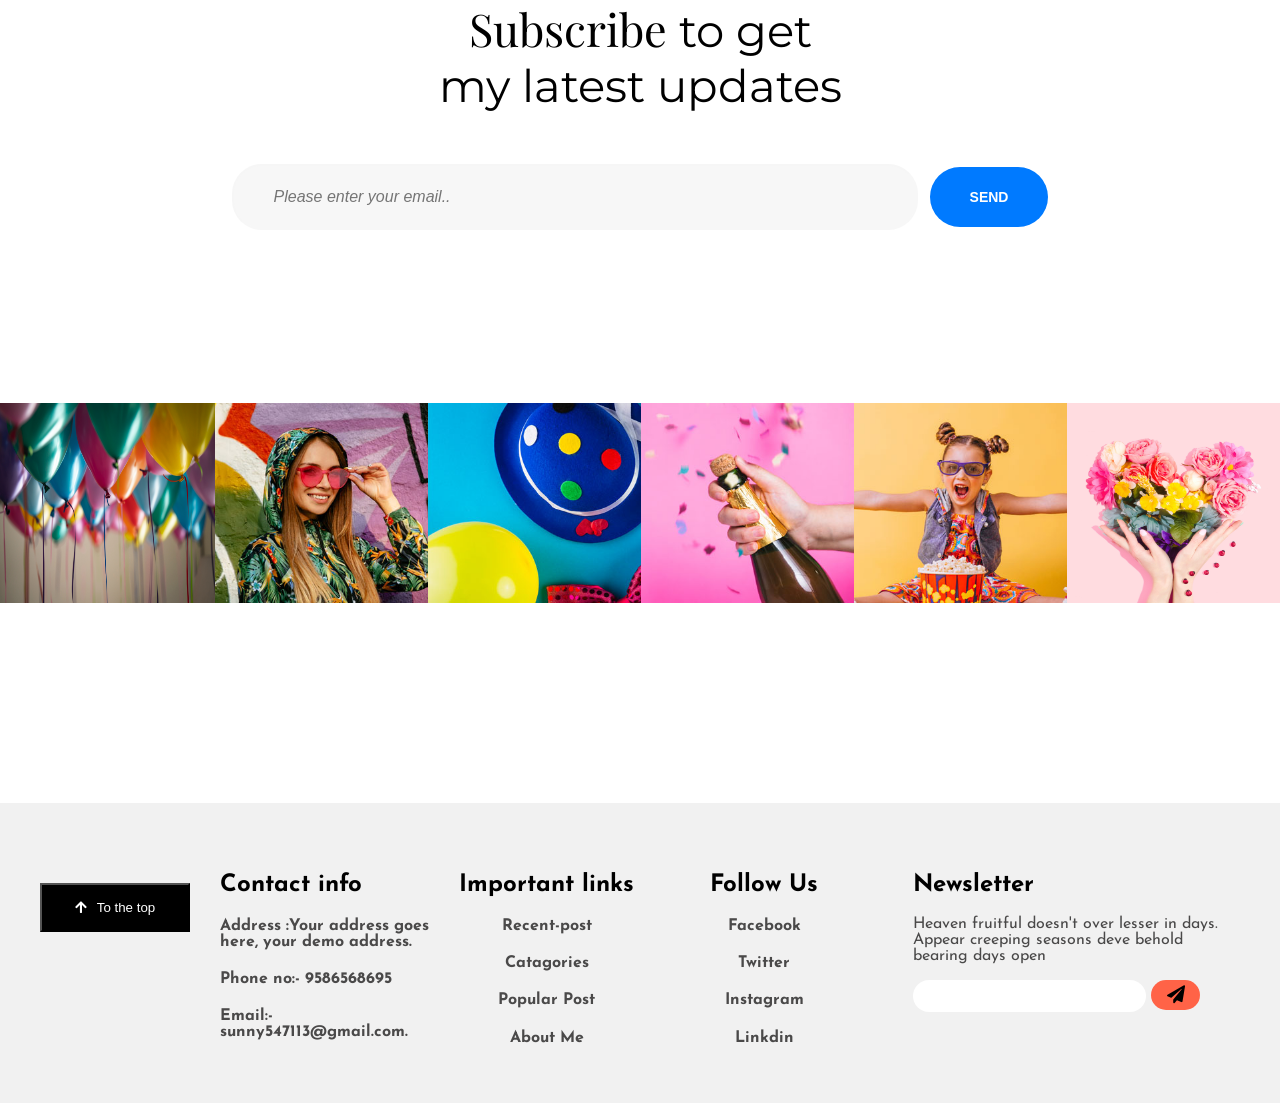
==== commit 4a3f9b06: "changes in footer" ====
--- a/Project-files/blog-homepage.html
+++ b/Project-files/blog-homepage.html
@@ -286,23 +286,26 @@
     </div>
     <footer class="footer">
         <div><a  href="#t-top"><button class="t-top"><i class="fas fa-arrow-up"></i>To the top</button></a></div>
-        <div class="contact"><h2>Contact info</h2>
+        <div class="contact"><h2 style="color: black;">Contact info</h2>
         <h4>Address :Your address goes here, your demo address.</h4>
         <h4>Phone no:- 9586568695</h4>
         <h4>Email:-sunny547113@gmail.com.</h4></div>
-        <div class="cata"><h2>Important links</h2>
-        <a href="#recent"><h4>Recent-post</h4></a>
-        <a href="#catag"><h4>Catagories</h4></a>
-        <a href="#popu"><h4>Popular Post</h4></a>
-        <a href="#abou"><h4>About Me</h4></div></a>
-        <div class="foot-follow"><h2>Follow Us</h2>
-             <h4><a href="#a">Facebook</a></h4>
-             <h4><a href="#a">Twitter</a></h4>
-             <h4><a href="#a">Instagram</a></h4>
-             <h4><a href="#a">Linkdin</a></h4>
+        <div class="cata">
+            <h2 style="color: black;">Important links</h2>
+            <a href="#recent"><h4 style="color:  rgba(15, 14, 14, 0.74);">Recent-post</h4></a>
+            <a href="#catag"><h4 style="color:  rgba(15, 14, 14, 0.74);">Catagories</h4></a>
+            <a href="#popu"><h4 style="color:  rgba(15, 14, 14, 0.74);">Popular Post</h4></a>
+           <a href="#abou"><h4 style="color:  rgba(15, 14, 14, 0.74);">About Me</h4></a>
+        </div>
+        <div class="foot-follow">
+             <h2 style="color: black;">Follow Us</h2>
+             <h4><a href="#a" style="color:  rgba(15, 14, 14, 0.74);">Facebook</a></h4>
+             <h4><a href="#a" style="color:  rgba(15, 14, 14, 0.74);">Twitter</a></h4>
+             <h4><a href="#a" style="color:  rgba(15, 14, 14, 0.74);">Instagram</a></h4>
+             <h4><a href="#a" style="color:  rgba(15, 14, 14, 0.74);">Linkdin</a></h4>
         </div>
         <div class="news-l"><h2>Newsletter</h2>
-            <p>Heaven fruitful doesn't over lesser in days. Appear creeping seasons deve behold bearing days open</p>
+            <p style="color:  rgba(15, 14, 14, 0.74);">Heaven fruitful doesn't over lesser in days. Appear creeping seasons deve behold bearing days open</p>
             <input type="email" class="foot-subs">
              <button class="btn-subs-foot"><i class="fas fa-paper-plane"></i></button>
         </div>
